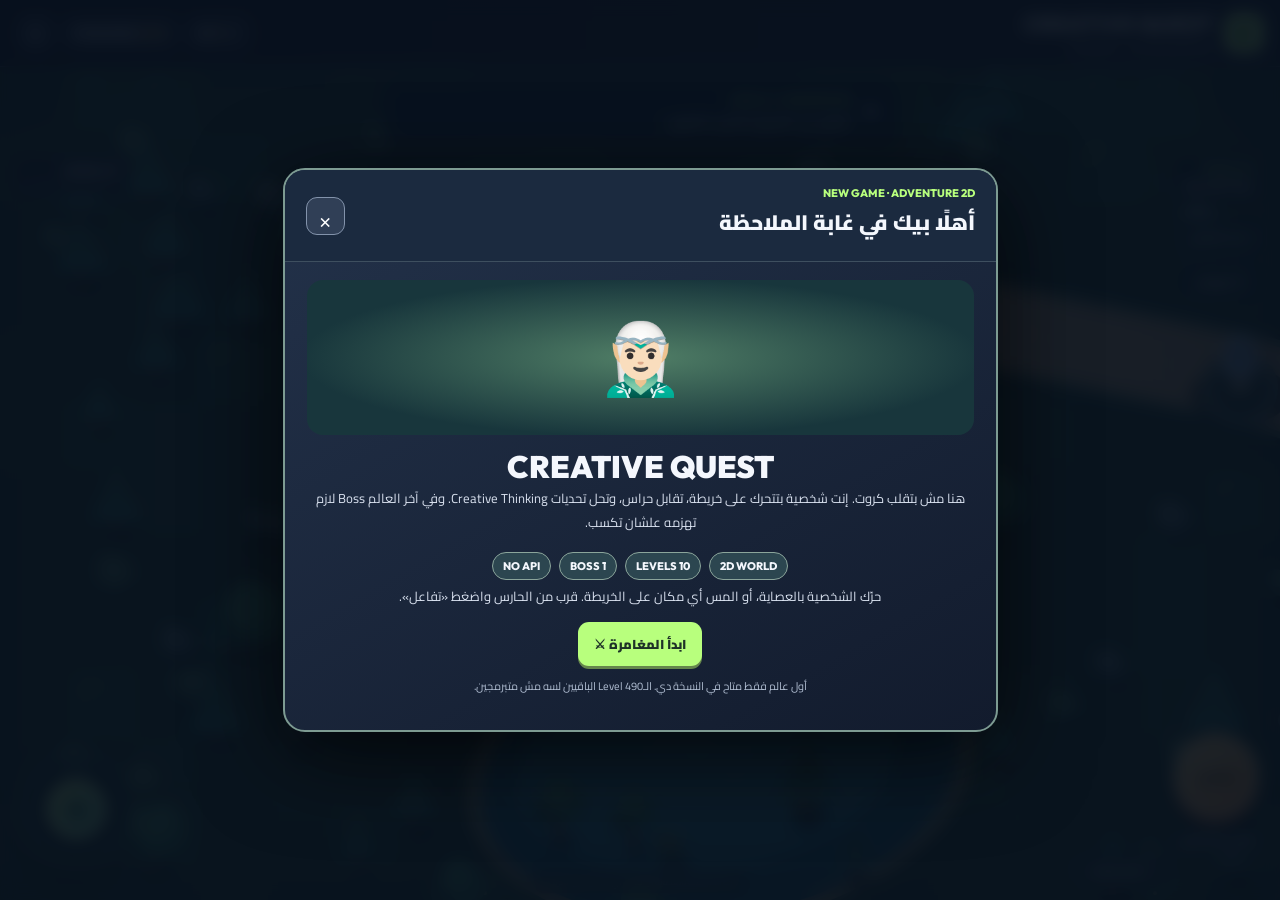
==== creative-quest-2d/index.html @ dc205c53 "Publish Creative Quest 2D playable adventure prototype" ====
<!doctype html><html lang="ar" dir="rtl"><head><meta charset="utf-8"><meta name="viewport" content="width=device-width,initial-scale=1,viewport-fit=cover,user-scalable=no"><meta name="theme-color" content="#121b2b"><meta name="description" content="Creative Quest: مغامرة Creative Thinking 2D فيها شخصية بتتحرك وخريطة وحراس وBoss."><title>Creative Quest — 2D Adventure</title><link rel="manifest" href="./manifest.webmanifest"><link rel="icon" href="./icon.svg" type="image/svg+xml"><style>
@import url('https://fonts.googleapis.com/css2?family=Cairo:wght@500;600;700;800;900&family=Outfit:wght@700;800;900&display=swap');
:root{--lime:#b8ff7d;--violet:#ab91ff;--gold:#ffdb7d;--ink:#f4f7fd;--muted:#adbacf;--panel:#19243a;--border:#52627a}*{box-sizing:border-box}body,html{margin:0;height:100%;overflow:hidden}body{font-family:Cairo,Tahoma,sans-serif;background:#101827;color:var(--ink)}button,textarea{font:inherit}button{cursor:pointer}button:focus-visible,textarea:focus-visible{outline:3px solid var(--lime);outline-offset:3px}.hidden{display:none!important}#app{display:flex;flex-direction:column;height:100dvh;overflow:hidden}.top{height:67px;min-height:67px;display:flex;justify-content:space-between;align-items:center;background:linear-gradient(90deg,#12192c,#1c273c);border-bottom:1px solid #48566d;z-index:4;padding:8px 16px;gap:10px}.logo{display:flex;align-items:center;gap:10px}.mark{display:grid;place-items:center;border:2px solid #e5ffd4;background:#baff85;color:#274839;width:40px;height:40px;border-radius:13px;font:900 24px Outfit,Arial}.brandName{font:900 clamp(14px,2.8vw,22px) Outfit,Arial;white-space:nowrap;text-align:right;direction:ltr}.brandSub{font-size:10px;font-weight:700;color:#adbacc}.topStats{display:flex;gap:7px;align-items:center}.pill{border:1px solid #51627a;border-radius:12px;background:#26324a;padding:8px 11px;font:800 13px Outfit,Arial;white-space:nowrap}.pill b{color:var(--gold)}.menu{font-size:19px;color:#f3f4ff;border:1px solid #51627a;border-radius:12px;background:#26324a;width:39px;height:38px}
#viewport{position:relative;overflow:hidden;flex:1;min-height:0;background:radial-gradient(ellipse at center,#31664f,#1d3e3f);touch-action:none}#world{width:100%;height:100%;display:block;touch-action:none}#viewport:after{content:'';pointer-events:none;position:absolute;inset:0;box-shadow:inset 0 0 140px #07142765}.taskBanner{position:absolute;top:12px;left:50%;transform:translateX(-50%);width:min(515px,calc(100% - 22px));background:#14283af0;border:1px solid #9fbfa477;box-shadow:0 6px 25px #0008;border-radius:16px;z-index:3;padding:9px 16px;display:flex;gap:9px;align-items:center}.bannerIcon{font-size:24px}.bannerCopy{min-width:0}.bannerCopy strong{font-size:11px;color:var(--lime);font-weight:900;display:block;direction:ltr;text-align:right}.bannerCopy span{font-weight:800;display:block;font-size:12px;text-overflow:ellipsis;overflow:hidden;white-space:nowrap}.sideTag{position:absolute;top:88px;right:13px;z-index:2;background:#162b38db;border:1px solid #8cb5a17a;padding:7px 12px;border-radius:12px;font-size:11px;font-weight:900}.sideTag small{display:block;direction:ltr;text-align:right;font:900 10px Outfit,Arial;color:var(--lime)}.levelTag{position:absolute;top:88px;left:13px;z-index:2;background:#1b293ddb;border:1px solid #8492a577;padding:7px 12px;border-radius:12px;font:900 12px Outfit,Arial}.bar{margin-top:5px;height:5px;background:#404e56;width:91px;border-radius:10px;overflow:hidden}.bar>i{display:block;background:var(--lime);height:100%;width:0;transition:width .25s}.mapTools{position:absolute;top:151px;right:13px;z-index:3;display:flex;flex-direction:column;gap:7px}.mapTools button{border:1px solid #83b6aa8c;background:#15313dd9;color:#effaf7;border-radius:12px;padding:8px 11px;font-weight:900;font-size:11px}.joypad{position:absolute;bottom:33px;left:18px;width:116px;height:116px;border-radius:50%;background:#18393f9c;border:2px solid #a7f7c08e;box-shadow:0 10px 24px #0007;display:grid;place-items:center;z-index:5;touch-action:none;user-select:none}.joypad:before{content:'✛';font-size:72px;color:#c4ffbd35;position:absolute}.stick{position:relative;width:61px;height:61px;background:linear-gradient(130deg,#c9ff95,#70d1ad);border:3px solid #efffc0;border-radius:50%;display:grid;place-items:center;color:#1b5b4d;font-size:29px;box-shadow:0 5px 10px #0017}.actionBlock{position:absolute;bottom:48px;right:18px;z-index:5;display:flex;flex-direction:column;align-items:center;gap:8px}.action{width:86px;height:86px;border:4px solid #ffe8bb;border-radius:50%;background:linear-gradient(140deg,#ffe69b,#e8a05c);box-shadow:0 7px 0 #894a34,0 12px 23px #0007;color:#513321;font-weight:900;font-size:13px}.action.ready{animation:pulse 1.2s ease-in-out infinite}.actionBlock small{background:#16313cbb;padding:3px 8px;border-radius:10px;font-size:10px;font-weight:800}.auto{position:absolute;bottom:14px;right:110px;z-index:4;border-radius:20px;padding:6px 11px;font-size:10px;font-weight:900;background:#19303cea;color:#e0f8eb;border:1px solid #6fa9a4}.hintBottom{position:absolute;bottom:7px;left:50%;transform:translateX(-50%);z-index:3;background:#10242d88;border-radius:20px;padding:3px 10px;font-size:9px;color:#e7eedd;white-space:nowrap;pointer-events:none}.toast{position:absolute;bottom:170px;left:50%;transform:translate(-50%,20px);opacity:0;transition:opacity .2s,transform .2s;background:#ebffd4;border-radius:12px;padding:9px 16px;z-index:11;color:#233f30;font-size:12px;font-weight:900;max-width:85vw;text-align:center;pointer-events:none;box-shadow:0 8px 28px #0008}.toast.on{opacity:1;transform:translate(-50%,0)}
#overlay{position:fixed;inset:0;z-index:30;display:flex;justify-content:center;align-items:center;background:#07101ce8;backdrop-filter:blur(8px);padding:12px}.dialog{border:2px solid #7d9b92;border-radius:22px;background:linear-gradient(150deg,#23324a,#121b2d);width:min(715px,100%);max-height:92dvh;overflow-y:auto;box-shadow:0 22px 90px #000b}.dialogHead{display:flex;align-items:center;justify-content:space-between;padding:16px 21px;background:#1b2a3f;border-bottom:1px solid #6c7d8a70}.dialogHead small{font:800 11px Outfit,Arial;color:var(--lime);direction:ltr;display:block;text-align:right}.dialogHead h2{font-size:21px;font-weight:900;margin:3px 0}.xBtn{width:39px;height:38px;border-radius:11px;background:#303f56;color:#fff;border:1px solid #8393ab;font-size:22px}.body{padding:18px 22px 22px}.story{line-height:1.85;color:#d8e0ee;font-size:13px;margin:0 0 14px}.label{color:#a4f4be;font-size:12px;font-weight:900}.quotes{display:grid;gap:8px;margin:10px 0 15px}.quote{background:#2b3a52;border:1px solid #637992;border-radius:13px;padding:10px 14px;font-size:13px;line-height:1.9}.mission{background:#3d3430a9;border-right:4px solid var(--gold);border-radius:12px;padding:10px 13px;font-weight:900;font-size:13px;line-height:1.8;margin:13px 0}.answer{width:100%;min-height:99px;border-radius:12px;background:#111b2b;border:1px solid #8291a5;color:white;outline:0;resize:vertical;padding:12px;font-size:14px;line-height:2}.answer:focus{border-color:var(--lime)}.actions{display:flex;flex-wrap:wrap;gap:9px;margin-top:13px}.btn{padding:10px 16px;border-radius:11px;border:0;background:var(--lime);font-size:13px;font-weight:900;color:#1e3228;box-shadow:0 3px 0 #65864c}.btn.alt{background:#304158;color:#f2f5ff;border:1px solid #8c9db4;box-shadow:none}.btn.red{background:#ff9b7b;box-shadow:0 3px 0 #925441}.feedback{background:#224139;border:1px solid #90e2ad;border-radius:13px;padding:12px;font-size:13px;line-height:1.9;margin-top:12px}.feedback.bad{background:#48332f;border-color:#efbd99}.feedback strong{display:block}.fine{font-size:11px;line-height:1.8;color:#b1bed2}.review{background:#2d394b;border:1px solid #8797a8;padding:12px;border-radius:12px;margin-top:10px}.review label{display:block;font-size:12px;margin:8px 0}.review input{accent-color:var(--lime)}.choices{display:grid;gap:9px}.choice{background:#2b3d54;border:1px solid #778c9b;color:#eff7ff;border-radius:12px;padding:12px 14px;text-align:right;line-height:1.9;font-size:13px}.choice:hover{border-color:var(--lime)}.bossHP{display:flex;gap:7px;direction:ltr;margin:7px 0 14px}.bossHP b{font-size:25px;color:#ff8d95}.bossHP b.gone{filter:grayscale(1);opacity:.38}.heroArt{height:155px;background:radial-gradient(ellipse at center,#507e66,#18363c 72%);border-radius:16px;display:flex;justify-content:center;align-items:center;font-size:70px;margin-bottom:12px}.center{text-align:center}.center h2{font:900 31px Outfit,Arial;margin:0;direction:ltr}.chip{display:inline-flex;border:1px solid #8ba59b;background:#2c4650;border-radius:30px;padding:6px 10px;font:800 11px Outfit,Arial;margin:4px}.worldTile{background:#2a394d;border:1px solid #71869c;border-radius:12px;padding:12px;margin:8px 0;font-size:12px}.worldTile b{color:var(--lime)}
@keyframes pulse{50%{filter:drop-shadow(0 0 17px #fbe6a5)}}@media(max-width:640px){.top{height:63px;min-height:63px;padding:6px 10px}.pill{padding:7px 9px;font-size:11px}.brandName{font-size:15px}.brandSub{font-size:9px}.topStats .completedStat{display:none}.taskBanner{padding:7px 11px}.bannerCopy strong{font-size:10px}.bannerCopy span{font-size:11px}.sideTag,.levelTag{top:83px}.mapTools{top:146px}.body{padding:14px}.dialogHead{padding:13px 16px}.dialogHead h2{font-size:18px}.dialog{border-radius:18px}.quote{font-size:12px}.mission{font-size:12px}.joypad{bottom:32px;left:15px}.actionBlock{right:16px;bottom:43px}.hintBottom{display:none}.auto{right:111px;font-size:9px}}
</style></head><body><div id="app"><header class="top"><div class="logo"><span class="mark">C</span><div><div class="brandName">CREATIVE QUEST</div><div class="brandSub">رحلة التفكير الإبداعي · مغامرة 2D</div></div></div><div class="topStats"><span class="pill">✦ XP <b id="xp">0</b></span><span class="pill completedStat">FINISHED <b id="complete">0/10</b></span><button class="menu" id="menu" aria-label="القائمة">☰</button></div></header><main id="viewport"><canvas id="world" aria-label="خريطة ثنائية الأبعاد؛ حرّك الشخصية حتى الحارس المضيء"></canvas><div class="taskBanner"><div class="bannerIcon">✦</div><div class="bannerCopy"><strong id="questTitle">LEVEL 01 / OBSERVATION</strong><span id="questDesc">امشي في الطريق للحارس المضيء</span></div></div><div class="sideTag"><small>WORLD 01</small>غابة الملاحظة</div><div class="levelTag"><span id="levelNumber">LEVEL 01</span><div class="bar"><i id="bar"></i></div></div><div class="mapTools"><button id="locate">⌖ حدّد الحارس</button><button id="worlds">☷ العوالم</button></div><div class="joypad" id="joy"><div class="stick" id="stick">✥</div></div><div class="actionBlock"><button id="action" class="action">تفاعل</button><small id="actionStatus">اقترب من الحارس</small></div><button class="auto" id="walk">↗ امشي للهدف</button><div class="hintBottom">حرّك الشخصية بالعصاية أو المس أي مكان على الخريطة</div><div id="toast" class="toast"></div></main></div><div id="overlay" class="hidden"><article id="dialog" class="dialog" role="dialog" aria-modal="true"></article></div><script>
'use strict';
const LEVELS=[
{title:'الكتب اللي ما خلصتش',place:'المكتبة العامة',notes:['«استعرت كتابين الأسبوع ده ورجعتهم قبل ما أخلصهم.»','«بقرا أول فصل من كذا كتاب وبسيبهم من غير ما أكمل.»','«كل شهر باستعير روايات جديدة، وبيرجعوا للمكتبة وأنا لسه مخلصتش قرايتهم.»'],task:'اكتب Observation مشتركة من غير ما تقول ليه ده بيحصل.',hint:'إيه السلوك المتكرر قبل ما الكتاب يرجع للمكتبة؟',sample:'بعض زوار المكتبة بيستعيروا أو يبدأوا كتب، لكن بيرجعوها أو يسيبوها قبل ما يكملوا قراءتها.',terms:[['كتاب','كتب','رواي','مكتب','قرا'],['استعار','استعير','بيقر','بدا','اقرا','قرات'],['مكمل','مخلص','يسيب','سيب','يرجع','رجع']]},
{title:'النبات اللي جاب أسئلة',place:'مشْتل الحي',notes:['«اشتريت زرعة وبعد أسبوع رجعت أسأل على طريقة ريّها.»','«كل ما أجيب نبتة جديدة أرجع للمشتل أسأل أحطها فين في البيت.»','«اشتريت صبارة، وبعد يومين بدأت أدور على تعليمات العناية بيها.»'],task:'إيه السلوك المتكرر بعد شراء النباتات؟',hint:'إيه اللي بيعملوه الناس لما يرجعوا البيت بالنبات؟',sample:'بعض المشترين بيرجعوا يسألوا أو يدوروا على معلومات العناية بالنباتات بعد الشراء.',terms:[['نبات','نبت','زرع','صبار','مشتل'],['يسال','بسال','سأل','رجع','يرجع','يدور','بحث'],['عناي','رعاي','ري','تسقي','تعليمات','مكان','طريقه']]},
{title:'تذاكر بتغيّر ميعادها',place:'سينما المدينة',notes:['«حجزت عرض الساعة 11 بالليل وغيّرته لحفلة العصر.»','«كنت حاجز فيلم متأخر، وبدّلت تذكرتي لعرض الصبح.»','«آخر مرة نقلت الحجز من آخر حفلة لأول حفلة.»'],task:'صف الاتجاه المشترك في تغيير مواعيد العرض.',hint:'الحجوزات اتغيرت لمواعيد أبكر ولا متأخرة؟',sample:'بعض رواد السينما بيغيّروا حجوزاتهم من عروض متأخرة لمواعيد أبكر.',terms:[['فيلم','سينما','عرض','تذكر','حجز','حفل'],['غير','يغير','بدل','نقل','ينقل','تحويل'],['بدري','ابكر','مبكر','الصبح','عصر','اول']]},
{title:'غرفة القياس',place:'متجر ملابس',notes:['«قبل ما أشتري جاكيت، بجرب نفس القطعة بمقاسين.»','«قست نفس البنطلون في 3 مقاسات قبل ما أقرر.»','«بدّلت بين مقاسات مختلفة لنفس القطعة في غرفة القياس.»'],task:'إيه نمط التجربة اللي متكرر في التعليقات؟',hint:'القطعة واحدة؛ إيه اللي بيتغير أثناء التجربة؟',sample:'بعض المتسوقين بيجربوا نفس قطعة الملابس بأكتر من مقاس قبل اختيارها.',terms:[['مقاس','هدوم','لبس','ملابس','جاكيت','بنطلون'],['جرب','بيجرب','يقيس','قاس','بدل'],['اكتر','مختلف','كذا','نفس','اتنين','3','ثلاث']]},
{title:'أغاني بنتنقل بينها',place:'تطبيق موسيقى',notes:['«بشغّل أغاني جديدة وبنط بعد ثواني لأغنية تانية.»','«نادر لما أكمل تراك للآخر؛ بعمل Skip بسرعة.»','«بسمع بداية كذا أغنية وبتنقل من غير ما أكمل واحدة.»'],task:'صف سلوك الاستماع المشترك، بدون تفسير ذوق الناس.',hint:'الشخص بيعمل إيه بعد بداية الأغنية؟',sample:'بعض المستمعين بيتنقلوا بين أغاني مختلفة قبل ما يكملوا سماع أي أغنية.',terms:[['اغن','موسيقي','تراك','سماع'],['تنقل','ينط','نط','skip','يغير','يبدل','سكب'],['مكمل','يكمل','للاخر','اول','بداي','ثوان']]},
{title:'قهوة الطريق',place:'كشك قهوة عند المحطة',notes:['«في أيام الشغل باخد القهوة Takeaway وأنا ماشي للمحطة.»','«يوم الجمعة بقعد أشرب القهوة جنب الكشك بدل ما أمشي.»','«طول الأسبوع بطلبها سفري، وفي الإجازة بقعد في المكان.»'],task:'صف الفرق الظاهر بين أيام الشغل والإجازة.',hint:'في الشغل بياخدوا القهوة فين؟ وفي الإجازة بيعملوا إيه؟',sample:'بعض الزباين بياخدوا القهوة سفري في أيام الشغل، لكن بيقعدوا يشربوها في الإجازة.',terms:[['قهو','كشك','كافيه','زبون','زباين'],['شغل','اسبوع','دوام','عمل'],['اجاز','جمعه','سفري','قاعد','بيقعد','weekend']]},
{title:'ألعاب على الرف',place:'محل ألعاب طاولة',notes:['«بقرأ تعليمات لعبة على علبتها وبعدها برجعها للرف.»','«بصور قواعد الألعاب في المحل وبمشي من غير ما أشتري.»','«بقلب علب ألعاب جديدة وبشوف طريقة لعبها وبسيبها.»'],task:'صف النمط المشترك بين تصفح الألعاب وشراءها.',hint:'إيه اللي بيحصل بعد مشاهدة قواعد اللعبة؟',sample:'بعض زوار المحل بيطّلعوا على طريقة اللعب، وبعدها بيسيبوا العلب أو يمشوا من غير شراء.',terms:[['لعب','العاب','علب','محل'],['قواعد','تعليم','طريقه','بشوف','بقرأ','صور'],['مشتري','شراء','سيب','رف','يمشي','رجع']]},
{title:'جولة في جاليري',place:'معرض فنون',notes:['«وقفت أصور تفاصيل لوحتين وبعدها كملت الجولة.»','«قربت من اللوحات وصورتها بالموبايل وخرجت من غير ما أشتري.»','«زوار كتير بيصوروا الأعمال وينتقلوا للقاعة اللي بعدها.»'],task:'إيه اللي بيعمله بعض الزوار أثناء الجولة؟',hint:'شوف فعل التصوير وبعده فعل الحركة.',sample:'بعض زوار المعرض بيقربوا من الأعمال ويصوروها وبعدها بيكملوا الجولة.',terms:[['لوح','معرض','جاليري','فن','زوار','اعمال'],['صور','تصوير','بيصور','يقرب','قرب'],['كمل','خرج','يمشي','بعدها','جول','ينتقل']]},
{title:'مساحة العمل المشترك',place:'Coworking Space',notes:['«اشتركت باقة شهر بس بروح المكتب السبت فقط.»','«عندي اشتراك أسبوعي واستخدمته يومين بس.»','«جدّدت عضوية شهرية ورحت المكان 4 مرات الشهر اللي فات.»'],task:'صف العلاقة بين مدة الاشتراك وعدد أيام الاستخدام.',hint:'كام يوم تقريبًا بيستخدموا المكان مقارنة بفترة الاشتراك؟',sample:'بعض أصحاب الاشتراكات بيستخدموا مساحة العمل أيام قليلة مقارنة بمدة اشتراكاتهم.',terms:[['اشتراك','عضوي','باقه','مساح','مكتب','مكان'],['استخدم','استخدام','بروح','روح','رحت','زيار'],['قليل','محدود','يوم','مرات','اسبوع','شهر']]}
];
const BOSS_NOTES=['«في معرض الحرف اليدوية زوار بيصوروا المنتجات وبيسألوا عن المقاسات قبل ما يكملوا جولتهم.»','«في ناس بتسجل أرقام القطع، وبعدين بتزور أجنحة تانية.»','«بعض الزوار بيرجعوا لنفس الجناح في نهاية اليوم علشان يشوفوا المنتجات تاني.»'];

'use strict';
// Rendered 2D game: no AI API, no paid runtime dependencies.
const $=id=>document.getElementById(id),canvas=$('world'),ctx=canvas.getContext('2d');
const WW=2350,WH=1550,SPAWN={x:250,y:1290},MARKS=[{x:340,y:1275},{x:635,y:1275},{x:900,y:1175},{x:1200,y:1130},{x:1490,y:1020},{x:1730,y:820},{x:1890,y:625},{x:1580,y:415},{x:1240,y:310},{x:850,y:230}];
const STORAGE='creative-quest-2d-v02';const newSave=()=>({done:[],unlocked:1,xp:0,attempts:{},answers:{},bossPhase:0,started:false});
let save;try{save={...newSave(),...JSON.parse(localStorage.getItem(STORAGE)||'{}')};if(!Array.isArray(save.done))throw Error('bad')}catch(e){save=newSave()}
function persist(){try{localStorage.setItem(STORAGE,JSON.stringify(save))}catch(e){say('التقدم مش بيتحفظ في المتصفح ده')}}
const player={x:SPAWN.x,y:SPAWN.y,moving:false,step:0};const camera={x:0,y:0};const joy={x:0,y:0,id:null};let w=400,h=700,ratio=1,last=performance.now(),clock=0,mode='map',destination=null,keys={},near=false,particles=[],toastTimer;
function rnd(n){const t=Math.sin(n*118.739+38.51)*43758.5453;return t-Math.floor(t)}
const forest=Array.from({length:440},(_,i)=>({x:40+rnd(i+13)*2250,y:40+rnd(i*3+4)*1460,k:Math.floor(rnd(i*7+1)*4),s:18+rnd(i*17+8)*21}));
const route=[SPAWN,...MARKS];const length=(x,y)=>Math.hypot(x,y),distance=(a,b)=>Math.hypot(a.x-b.x,a.y-b.y),clamp=(v,a,b)=>Math.max(a,Math.min(b,v));
function lineDistance(p){let d=1e9;for(let i=0;i<route.length-1;i++){const a=route[i],b=route[i+1],rx=b.x-a.x,ry=b.y-a.y,t=clamp(((p.x-a.x)*rx+(p.y-a.y)*ry)/(rx*rx+ry*ry),0,1);d=Math.min(d,length(p.x-a.x-t*rx,p.y-a.y-t*ry))}return d}
const trees=forest.filter(p=>lineDistance(p)>113);
function setupCanvas(){let r=$('viewport').getBoundingClientRect();w=Math.max(250,r.width);h=Math.max(350,r.height);ratio=Math.min(window.devicePixelRatio||1,2);canvas.width=Math.ceil(w*ratio);canvas.height=Math.ceil(h*ratio);ctx.setTransform(ratio,0,0,ratio,0,0)}window.addEventListener('resize',setupCanvas);setupCanvas();
function ellipse(x,y,rx,ry,color){ctx.fillStyle=color;ctx.beginPath();ctx.ellipse(x,y,rx,ry,0,0,6.283);ctx.fill()}
function dot(x,y,r,color){ctx.fillStyle=color;ctx.beginPath();ctx.arc(x,y,r,0,6.283);ctx.fill()}
function box(x,y,wd,ht,r,color,stroke){ctx.beginPath();ctx.roundRect(x,y,wd,ht,r);ctx.fillStyle=color;ctx.fill();if(stroke){ctx.strokeStyle=stroke;ctx.lineWidth=2;ctx.stroke()}}
function road(pts,width,color){ctx.strokeStyle=color;ctx.lineWidth=width;ctx.lineCap='round';ctx.lineJoin='round';ctx.beginPath();ctx.moveTo(pts[0].x,pts[0].y);for(let i=1;i<pts.length;i++)ctx.lineTo(pts[i].x,pts[i].y);ctx.stroke()}
function tree(p){const {x,y,s,k}=p;ellipse(x+4,y+17,s*.56,8,'#0b1a2188');if(k===0){box(x-4,y-8,8,25,3,'#665445');dot(x-10,y-16,s*.68,'#28614f');dot(x+9,y-23,s*.72,'#347f63');dot(x,y-33,s*.64,'#4b9b74');dot(x-11,y-25,4,'#75bf8a')}else if(k===1){box(x-4,y-4,8,21,2,'#594c42');ctx.fillStyle='#2f827d';ctx.beginPath();ctx.moveTo(x,y-s*1.3);ctx.lineTo(x-s*.85,y+3);ctx.lineTo(x+s*.85,y+3);ctx.closePath();ctx.fill();ctx.fillStyle='#347160';ctx.beginPath();ctx.moveTo(x,y-s*1.65);ctx.lineTo(x-s*.7,y-8);ctx.lineTo(x+s*.7,y-8);ctx.closePath();ctx.fill()}else if(k===2){dot(x,y,s*.50,'#3c6856');dot(x-5,y-7,s*.38,'#53846a');dot(x+8,y-5,3,'#7cb686')}else{dot(x,y,s*.48,'#3e6065');dot(x-7,y-7,s*.35,'#638186');dot(x+7,y-5,3,'#829ca2')}}
function gate(p,text,color){ctx.save();ctx.translate(p.x,p.y);ellipse(0,42,69,16,'#0715269c');box(-37,-54,74,111,[35,35,9,9],'#4f5269','#919bac');box(-26,-44,52,96,[25,25,5,5],'#192a39','#8084af');let gr=ctx.createRadialGradient(0,0,3,0,0,55);gr.addColorStop(0,color+'b6');gr.addColorStop(1,'#17263e');box(-21,-38,42,84,[22,22,3,3],gr);ctx.fillStyle='#efecfa';ctx.textAlign='center';ctx.font='800 14px Cairo';ctx.fillText('مغلق',0,75);ctx.restore()}
const farGates=[{x:2135,y:1210,t:'Tension',c:'#b59eff'},{x:2180,y:295,t:'Insight',c:'#6cd7ff'},{x:365,y:335,t:'Territories',c:'#ffca72'}];
function terrain(){ctx.fillStyle='#25483d';ctx.fillRect(0,0,WW,WH);for(let x=0;x<WW;x+=67)for(let y=0;y<WH;y+=67){let n=rnd(x*.31+y*.21);if(n>.55){ctx.fillStyle=n>.82?'#2a5745':'#2b4e41';ctx.fillRect(x,y,67,67)}if(n>.89){dot(x+25,y+14,3,'#75aa7c');dot(x+16,y+22,2,'#d7de94')}}
 // decorative pond and river grass
 ctx.save();ctx.translate(720,705);ctx.rotate(-.15);ellipse(0,0,254,153,'#a09e79');ellipse(0,0,242,143,'#206b82');ellipse(-12,-11,191,110,'#328aa0');for(let i=0;i<17;i++){ctx.strokeStyle='#b0e1d37f';ctx.lineWidth=2;let x=-153+rnd(i+75)*306,y=-73+rnd(i*2+81)*130;ctx.beginPath();ctx.moveTo(x,y);ctx.lineTo(x+25,y);ctx.stroke()}ctx.restore();
 road(route,105,'#133138');road(route,94,'#5f8871');road(route,80,'#b29b81');road(route,67,'#c3ae91');ctx.setLineDash([7,24]);road(route,2,'#e9dec1aa');ctx.setLineDash([]);
 for(const p of trees){if(p.x<camera.x-100||p.x>camera.x+w+100||p.y<camera.y-100||p.y>camera.y+h+100)continue;tree(p)}for(const g of farGates)gate(g,g.t,g.c)}
function ghost(x,y,n,active){ctx.save();ctx.translate(x,y+Math.sin(clock*3+n)*3);ellipse(0,15,18,7,'#091728a0');let cols=['#b795f6','#a2d7bf','#eea9a7','#a5a8ee','#eacb9e','#a4dbc0','#f5b68c','#bdaddb','#a4c9f8'];box(-16,-23,32,41,[15,15,9,9],cols[n]||'#c5b5f4','#f5f0f0');dot(-6,-8,3,'#26354a');dot(6,-8,3,'#26354a');box(-4,0,8,3,2,'#423b58');if(active){dot(-21,-19,4,'#fcffb0');dot(20,-17,3,'#fffbaf')}ctx.restore()}
function boss(x,y){ctx.save();ctx.translate(x,y+Math.sin(clock*2)*5);ctx.fillStyle='#50345f';ctx.beginPath();ctx.moveTo(-30,-19);ctx.lineTo(-42,-60);ctx.lineTo(-18,-44);ctx.lineTo(0,-48);ctx.lineTo(18,-44);ctx.lineTo(42,-60);ctx.lineTo(30,-19);ctx.closePath();ctx.fill();box(-37,-40,74,78,[27,27,16,16],'#b16fc1','#ecc1f1');dot(-16,-9,9,'#fff0bd');dot(16,-9,9,'#fff0bd');dot(-16,-9,4,'#3b2050');dot(16,-9,4,'#3b2050');box(-12,14,24,6,3,'#54294e');ctx.restore()}
function marker(p,i){let n=i+1,active=n===save.unlocked,done=save.done.includes(n),big=n===10;ctx.save();ctx.translate(p.x,p.y);ellipse(0,18,big?69:49,big?36:30,'#0b1c20a8');dot(0,11,big?55:38,done?'#60cf94':active?'#d5c17c':'#617f7d');dot(0,11,big?42:27,big?'#40344d':'#2c4a4a');if(active){ctx.strokeStyle=`rgba(199,255,147,${.56+.28*Math.sin(clock*2)})`;ctx.lineWidth=4;ctx.beginPath();ctx.arc(0,11,(big?64:47)*(1+.05*Math.sin(clock*2)),0,6.283);ctx.stroke();for(let q=0;q<5;q++){let a=clock*.8+q*1.3;dot(Math.cos(a)*(big?63:46),11+Math.sin(a)*(big?63:46),3,'#efffb0')}}
 if(done){box(-16,-40,32,31,8,'#a6fbc1','#e4fff1');ctx.fillStyle='#24583f';ctx.font='bold 23px Arial';ctx.textAlign='center';ctx.fillText('✓',0,-16)}else if(big)boss(0,-22);else ghost(0,-18,i,active);
 ctx.font='900 17px Outfit,Arial';ctx.textAlign='center';ctx.textBaseline='middle';ctx.fillStyle='#fbf5dc';ctx.fillText(big?'BOSS':String(n).padStart(2,'0'),0,11);
 if(active){box(-67,57,134,28,14,'#15333beb','#b3f7b8');ctx.fillStyle='#f7fff0';ctx.font='800 11px Cairo';ctx.fillText(big?'وحش الافتراضات':LEVELS[i].place,0,72)}ctx.restore()}
function hero(){const x=player.x,y=player.y,s=player.moving?Math.sin(player.step*11)*3:0;ctx.save();ctx.translate(x,y);ellipse(0,24,21,9,'#081b208e');box(-14,6+s,12,20,4,'#34405c');box(2,6-s,12,20,4,'#34405c');box(-19,-30,38,48,12,'#abe68f','#e0ffe0');box(-16,-20,32,28,9,'#d9a184');box(-18,-33,36,13,6,'#384960','#d3ffbe');box(-8,-12,5,4,1,'#1c3242');box(6,-12,5,4,1,'#1c3242');box(-5,-1,10,3,2,'#955c65');box(-21,-6,9,21,3,'#cde5ac');box(12,-6,9,21,3,'#cde5ac');ctx.restore()}
function indicators(){let p=MARKS[save.unlocked-1],d=distance(player,p);if(d>130){let a=Math.atan2(p.y-player.y,p.x-player.x),x=player.x+Math.cos(a)*80,y=player.y+Math.sin(a)*80;ctx.save();ctx.translate(x,y);ctx.rotate(a+Math.PI/2);ctx.beginPath();ctx.moveTo(0,-13);ctx.lineTo(-10,5);ctx.lineTo(10,5);ctx.closePath();ctx.fillStyle='#fff1ab';ctx.fill();ctx.restore()}}
function confetti(){particles=particles.filter(p=>p.life>0);for(let p of particles){p.x+=p.vx;p.y+=p.vy;p.life-=.02;ctx.globalAlpha=clamp(p.life,0,1);dot(p.x,p.y,p.r,p.c)}ctx.globalAlpha=1}
function celebrate(x,y){for(let i=0;i<42;i++){let a=i/42*6.283;particles.push({x,y,vx:Math.cos(a)*(2+rnd(i)*4),vy:Math.sin(a)*(2+rnd(i+21)*4)-1,life:1,r:2+rnd(i+7)*4,c:i%2?'#baff94':'#ffe2a3'})}}
function draw(){ctx.clearRect(0,0,w,h);ctx.save();ctx.translate(-camera.x,-camera.y);terrain();MARKS.forEach(marker);indicators();confetti();hero();ctx.restore()}
function tick(now){let dt=Math.min((now-last)/1000,.04);last=now;clock+=dt;if(mode==='map'){let dx=(keys.arrowright||keys.d?1:0)-(keys.arrowleft||keys.a?1:0)+joy.x,dy=(keys.arrowdown||keys.s?1:0)-(keys.arrowup||keys.w?1:0)+joy.y;if(Math.abs(dx)+Math.abs(dy)>.1)destination=null;if(destination){let dist=distance(player,destination);if(dist<10)destination=null;else{dx=(destination.x-player.x)/dist;dy=(destination.y-player.y)/dist}}let l=length(dx,dy);player.moving=l>.08;if(player.moving){dx/=l;dy/=l;player.x=clamp(player.x+dx*255*dt,30,WW-30);player.y=clamp(player.y+dy*255*dt,30,WH-30);player.step+=dt*7.2}
 camera.x+=((clamp(player.x-w/2,0,Math.max(0,WW-w)))-camera.x)*Math.min(dt*7,1);camera.y+=((clamp(player.y-h/2,0,Math.max(0,WH-h)))-camera.y)*Math.min(dt*7,1);
 near=distance(player,MARKS[save.unlocked-1])<100;$('action').classList.toggle('ready',near);$('actionStatus').textContent=near?'ابدأ المواجهة':'اقترب من الحارس';$('questTitle').textContent='LEVEL '+String(save.unlocked).padStart(2,'0')+' / OBSERVATION';$('questDesc').textContent=near?'اضغط تفاعل علشان تواجه الحارس':'اتبع الطريق للحارس المضيء — '+(save.unlocked===10?'الوحش':LEVELS[save.unlocked-1].place)}draw();requestAnimationFrame(tick)}
function say(t){let e=$('toast');e.textContent=t;e.classList.add('on');clearTimeout(toastTimer);toastTimer=setTimeout(()=>e.classList.remove('on'),2700)}
window.addEventListener('keydown',e=>{let k=e.key.toLowerCase();keys[k]=true;if(k.startsWith('arrow')||e.key===' ')e.preventDefault();if(e.key===' '&&mode==='map')interact();if(e.key==='Escape'&&mode!=='map')closeDialog()});window.addEventListener('keyup',e=>keys[e.key.toLowerCase()]=false);
function moveStick(e){let b=$('joy').getBoundingClientRect(),x=e.clientX-b.left-b.width/2,y=e.clientY-b.top-b.height/2,d=Math.max(1,length(x,y)),max=36;joy.x=clamp(x/max,-1,1);joy.y=clamp(y/max,-1,1);$('stick').style.transform=`translate(${x/d*Math.min(max,d)}px,${y/d*Math.min(max,d)}px)`}
$('joy').addEventListener('pointerdown',e=>{e.preventDefault();$('joy').setPointerCapture(e.pointerId);joy.id=e.pointerId;moveStick(e)});$('joy').addEventListener('pointermove',e=>{if(joy.id===e.pointerId)moveStick(e)});const release=()=>{joy.id=null;joy.x=joy.y=0;$('stick').style.transform='translate(0,0)'};$('joy').addEventListener('pointerup',release);$('joy').addEventListener('pointercancel',release);
canvas.addEventListener('pointerdown',e=>{if(mode!=='map')return;let b=canvas.getBoundingClientRect(),x=e.clientX-b.left+camera.x,y=e.clientY-b.top+camera.y;let p=MARKS[save.unlocked-1];if(length(p.x-x,p.y-y)<56&&distance(player,p)<110)return interact();destination={x:clamp(x,20,WW-20),y:clamp(y,20,WH-20)}});
$('action').onclick=interact;$('walk').onclick=()=>{destination={...MARKS[save.unlocked-1]};say('الشخصية ماشية للحارس — تقدر تتحكم فيها وقت ما تحب')};$('locate').onclick=()=>{let p=MARKS[save.unlocked-1];camera.x=clamp(p.x-w/2,0,WW-w);camera.y=clamp(p.y-h/2,0,WH-h);say('الحارس المضيء هو هدفك الحالي')};$('worlds').onclick=worldMap;$('menu').onclick=menu;
function interact(){if(mode!=='map')return;let n=save.unlocked-1;if(distance(player,MARKS[n])>108){say('قرّب الشخصية من الحارس الأول');return}if(n===9)openBoss();else challenge(n)}
function modal(title,eyebrow,body){mode='dialog';destination=null;$('dialog').innerHTML=`<div class="dialogHead"><div><small>${eyebrow}</small><h2>${title}</h2></div><button class="xBtn" id="close">×</button></div><div class="body">${body}</div>`;$('overlay').classList.remove('hidden');$('close').onclick=closeDialog}
function closeDialog(){mode='map';$('overlay').classList.add('hidden');$('dialog').innerHTML='';keys={}}
function esc(s){return s.replace(/&/g,'&amp;').replace(/</g,'&lt;').replace(/>/g,'&gt;')}
function challenge(i){let l=LEVELS[i];modal(l.title,'WORLD 01 · GUARDIAN '+(i+1),`<p class="story">اتعلم تشوف السلوك قبل ما تفسره. كل الشهادات دي أمثلة تدريبية افتراضية وجديدة.</p><span class="label">📜 شهادات من ${l.place}</span><div class="quotes">${l.notes.map(t=>`<div class="quote">${t}</div>`).join('')}</div><div class="mission">⚔️ مهمتك: ${l.task}</div><textarea id="answer" class="answer" maxlength="600" placeholder="أنا لاحظت إن الناس..."></textarea><div class="actions"><button class="btn" id="submit">⚔ هاجم بالإجابة</button><button class="btn alt" id="hint">✦ تلميح</button><button class="btn alt" id="leave">ارجع للخريطة</button></div><div id="feedback"></div><p class="fine">التقييم تلقائي بقواعد لغوية، مش AI. بعد محاولتين فيه مراجعة ذاتية للعبارات المختلفة.</p>`);$('answer').value=save.answers[i+1]||'';$('answer').oninput=()=>{save.answers[i+1]=$('answer').value;persist()};$('hint').onclick=()=>say(l.hint);$('leave').onclick=closeDialog;$('submit').onclick=()=>check(i)}
function norm(s){return(s||'').toLowerCase().normalize('NFKC').replace(/[\u064b-\u065f\u0670\u0640]/g,'').replace(/[إأآ]/g,'ا').replace(/ى/g,'ي').replace(/ة/g,'ه').replace(/ؤ/g,'و').replace(/ئ/g,'ي').replace(/[^\p{L}\p{N}\s]/gu,' ').replace(/\s+/g,' ').trim()}
function any(s,words){return words.some(x=>s.includes(norm(x)))}
function check(i){let l=LEVELS[i],raw=$('answer').value.trim(),text=norm(raw);if(raw.length<12){say('اكتب جملة تصف سلوك واضح');return}let matches=l.terms.map(arr=>any(text,arr)),interpret=/(عشان|لانه|لانهم|بيخاف|خايف|كسلان|نفسه|بيحب|السبب|بسبب|محرج|مكسوف|مش عايز)/.test(text),words=text.split(' ').length;save.attempts[i+1]=(save.attempts[i+1]||0)+1;save.answers[i+1]=raw;persist();if(words>=5&&matches.every(Boolean)&&!interpret){pass(i+1,false);$('feedback').innerHTML='<div class="feedback"><strong>✓ ضربة ناجحة! الحارس اتغلب</strong>وصفت السلوك من غير ما تخترع سببه. +20 XP</div><div class="actions"><button class="btn" id="back">↗ ارجع للخريطة</button></div>';$('back').onclick=closeDialog;$('submit').disabled=true;return}
let errors=[];if(!matches[0])errors.push('حدّد الموضوع أو النشاط الموجود في الشهادات.');if(!matches[1])errors.push('اكتب الفعل اللي بيتكرر عند الناس.');if(!matches[2])errors.push('كمل النتيجة أو النمط المشترك.');if(interpret)errors.push('الجملة فيها احتمال تفسير نفسي؛ التمرين محتاج Observation بس.');if(words<5)errors.push('اكتب جملة كاملة مش عنوان مختصر.');$('feedback').innerHTML=`<div class="feedback bad"><strong>الوحش لسه عنده طاقة — محاولة ${save.attempts[i+1]}</strong>${errors.join('<br>')}<br><span class="fine">ده فحص كلمات محدود وممكن يظلم إجابة سليمة.</span></div>${save.attempts[i+1]>=2?`<div class="review"><b>مراجعة ذاتية عادلة</b><p class="fine">شوف مثال منطقي، وبعدها قيّم إجابتك بصراحة بدل الاعتماد على الكلمات فقط.</p><button id="sample" class="btn alt">اعرض مثال</button><div id="sampleBox"></div></div>`:''}`;
if(save.attempts[i+1]>=2)$('sample').onclick=()=>{$('sampleBox').innerHTML=`<p class="story">${l.sample}</p><label><input type="checkbox" id="one"> إجابة بتوصف سلوك موجود في الشهادات</label><label><input type="checkbox" id="two"> مفيهاش سبب نفسي متخيّل</label><label><input type="checkbox" id="three"> بتجمع النمط المشترك مش تعليق واحد</label><button class="btn" id="self">اعتمد بعد المراجعة</button>`;$('self').onclick=()=>{if(!['one','two','three'].every(x=>$(x).checked)){say('راجع الشروط الثلاثة');return}pass(i+1,true);$('feedback').innerHTML='<div class="feedback">✓ عديت بالمراجعة الذاتية (+15 XP). دي مش نتيجة AI.</div><div class="actions"><button class="btn" id="back">↗ ارجع للخريطة</button></div>';$('back').onclick=closeDialog;$('submit').disabled=true}}}
function pass(n,manual){if(save.done.includes(n))return;save.done.push(n);save.unlocked=Math.min(10,n+1);save.xp+=manual?15:20;persist();refresh();celebrate(MARKS[n-1].x,MARKS[n-1].y);say('✓ الطريق للحارس اللي بعده اتفتح!')}
function refresh(){$('xp').textContent=save.xp;$('complete').textContent=save.done.length+'/10';$('levelNumber').textContent='LEVEL '+String(save.unlocked).padStart(2,'0');$('bar').style.width=save.done.length*10+'%'}
function openBoss(){modal('وحش الافتراضات','WORLD 01 / FINAL BOSS',`<p class="story">لازم تكسر 3 دروع. الوحش بيحاول يخليك تخلط بين Observation وتفسير غير مثبت.</p><div id="hp" class="bossHP"></div><div id="bossStage"></div>`);bossScreen()}
function bossScreen(){if(!$('bossStage'))return;let phase=save.bossPhase;$('hp').innerHTML=[0,1,2].map(i=>`<b class="${i<phase?'gone':''}">♥</b>`).join('');let div=$('bossStage');if(phase===0){div.innerHTML='<span class="label">الدرع الأول: اختر Observation</span><div class="choices"><button class="choice" data-v="0">الناس خايفة من أسعار المعرض.</button><button class="choice" data-v="1">بعض الزوار بيتنقلوا بين الأجنحة وبيصوروا المنتجات.</button><button class="choice" data-v="2">الزوار بيحبوا يضيّعوا وقتهم.</button></div><div id="bossFeedback"></div>';div.querySelectorAll('.choice').forEach(b=>b.onclick=()=>{if(b.dataset.v==='1'){save.bossPhase=1;persist();$('bossFeedback').innerHTML='<div class="feedback">✓ درع اتكسر! وصفت فعل ظاهر مش مشاعر.</div><button class="btn" id="advance">اكسر الدرع الثاني ↗</button>';$('advance').onclick=bossScreen;div.querySelectorAll('.choice').forEach(x=>x.disabled=true)}else $('bossFeedback').innerHTML='<div class="feedback bad">ده تفسير لدافع الزوار، مش سلوك واضح. جرّب تاني.</div>'})}else if(phase===1){div.innerHTML=`<span class="label">الدرع الثاني: خلّص الملاحظة وقارنها بافتراض</span><div class="quotes">${BOSS_NOTES.map(t=>`<div class="quote">${t}</div>`).join('')}</div><div class="mission">اكتب Observation واحدة مشتركة، واكتب بعدها تفسير محتمل مش مثبت من التعليقات.</div><textarea class="answer" id="bossAnswer" placeholder="الملاحظة: ...\nالتفسير المحتمل: ..."></textarea><div class="actions"><button class="btn" id="hitBoss">⚔ اكسر الدرع</button></div><div id="bossFeedback"></div>`;$('hitBoss').onclick=()=>{let v=norm($('bossAnswer').value),plausible=v.length>55&&any(v,['زوار','معرض','ناس','زائر'])&&any(v,['صور','يسأل','سجل','تنقل','شوف','رجع'])&&any(v,['يمكن','ممكن','تفسير','احتمال','افتراض','مش مؤكد','مش مثبت']);if(plausible){save.bossPhase=2;persist();bossScreen();say('✓ اتكسر الدرع التاني')}else{$('bossFeedback').innerHTML='<div class="feedback bad">محتاج جملتين: فعل الناس، وبعده تفسير محتمل مع توضيح إنه احتمال. الحكم هنا لغوي محدود.</div><button class="btn alt" id="discuss">انتقل لنقاش ChatGPT</button>';$('discuss').onclick=()=>{save.bossPhase=2;persist();bossScreen()}}}}else if(phase===2){div.innerHTML=`<span class="label">الدرع الأخير: ناقش التفكير</span><p class="story">هنفتح ChatGPT علشان تناقش إجابتك بصياغتك بحرية. مش هنستخدم OpenAI API مدفوع. انسخ التحدي والصقه في محادثة ChatGPT.</p><div class="actions"><button class="btn" id="copy">انسخ التحدي</button><a href="https://chatgpt.com/" target="_blank" rel="noopener noreferrer" class="btn alt" style="text-decoration:none">افتح ChatGPT ↗</a></div><p class="fine">نتيجة المناقشة مش بترجع للعبة تلقائيًا؛ النجاح بيتسجل يدويًا بعد التقييم.</p><button class="btn red" id="victory">✓ نجحت في المناقشة</button>`;$('copy').onclick=async()=>{let text=`أنا بلعب Creative Quest. ده Boss Level 10 لتعلّم Observation. ناقشني كمدرب Creative Thinking مصري صارم، ومتدينيش الحل قبل ما أجاوب.\n\nالشهادات الافتراضية:\n${BOSS_NOTES.join('\n')}\n\nالمطلوب: Observation مشتركة + تفسير محتمل غير مثبت، وبعدها أسئلة توضيح تفرق بين الوصف والاستنتاج. قيّمني من 10 على الدقة، عدم التعميم، وعدم الخلط بين السلوك والدافع. لو جبت 8/10 أو أكثر قولي نجحت، وإلا خليني أصلّح إجابتي.`;try{await navigator.clipboard.writeText(text);say('التحدي اتنسخ — الصقه في ChatGPT')}catch(e){let t=document.createElement('textarea');t.value=text;document.body.appendChild(t);t.select();document.execCommand('copy');t.remove();say('اتنسخ التحدي')}};$('victory').onclick=()=>{if(!confirm('هل حصلت على 8/10 أو أعلى في مناقشة ChatGPT؟ التسجيل يدوي ومش بيتحقق تلقائيًا.'))return;save.bossPhase=3;if(!save.done.includes(10)){save.done.push(10);save.xp+=50;persist();refresh();celebrate(MARKS[9].x,MARKS[9].y)}bossScreen()}}else{div.innerHTML='<div class="feedback"><strong>🏆 انتصرت على وحش الافتراضات!</strong>خلصت عالم الملاحظة. باقي العوالم لسه قيد التطوير.</div><div class="actions"><button id="finish" class="btn">ارجع للخريطة ↗</button></div>';$('finish').onclick=closeDialog}}
function intro(){modal('أهلًا بيك في غابة الملاحظة','NEW GAME · ADVENTURE 2D',`<div class="heroArt">🧝🏻‍♂️</div><div class="center"><h2>CREATIVE QUEST</h2><p class="story">هنا مش بتقلب كروت. إنت شخصية بتتحرك على خريطة، تقابل حراس، وتحل تحديات Creative Thinking. وفي آخر العالم Boss لازم تهزمه علشان تكسب.</p><span class="chip">2D WORLD</span><span class="chip">10 LEVELS</span><span class="chip">1 BOSS</span><span class="chip">NO API</span></div><p class="story center">حرّك الشخصية بالعصاية، أو المس أي مكان على الخريطة. قرب من الحارس واضغط «تفاعل».</p><div class="actions" style="justify-content:center"><button class="btn" id="start">ابدأ المغامرة ⚔</button></div><p class="fine center">أول عالم فقط متاح في النسخة دي. الـ490 Level الباقيين لسه مش متبرمجين.</p>`);$('start').onclick=()=>{save.started=true;persist();closeDialog();say('اتبع الطريق البني للحارس المضيء!')}}
function worldMap(){modal('أبواب العوالم','THE CREATIVE MAP',`<p class="story">لما تتقدم هتفتح عوالم بتعلّمك مهارات مختلفة. دلوقتي العالم الأول فقط قابل للعب.</p><div class="worldTile"><b>01 — غابة الملاحظة</b> — ${save.done.length}/10 Levels — مفتوحة</div><div class="worldTile">🔒 02 — وادي الصراع / Tension</div><div class="worldTile">🔒 03 — مختبر Insight</div><div class="worldTile">🔒 04 — أبواب Creative Territories</div><div class="worldTile">🔒 05+ — Concepts / Mechanisms / Visual KVs / Campaigns</div><div class="actions"><button class="btn" id="back">ارجع للخريطة</button></div>`);$('back').onclick=closeDialog}
function menu(){modal('خيارات المغامرة','CREATIVE QUEST 2D · v0.2',`<p class="story">الحركة: عصا التحكم، أو لمس الخريطة، أو الأسهم/WASD. الحارس المضيء هو المرحلة الحالية. بعد المواجهة هتتفتح المرحلة اللي بعدها.</p><div class="actions"><button class="btn" id="resume">كمّل اللعب</button><button class="btn alt" id="maps">أبواب العوالم</button><button class="btn red" id="reset">ابدأ من جديد</button></div><p class="fine">التقدم محفوظ محليًا على المتصفح فقط. مسح بيانات الموقع ممكن يمسحه. تقييم الإجابات المفتوحة ليس ذكاءً اصطناعيًا.</p>`);$('resume').onclick=closeDialog;$('maps').onclick=worldMap;$('reset').onclick=()=>{if(!confirm('تمسح التقدم وتبدأ من Level 1؟'))return;save=newSave();save.started=true;persist();player.x=SPAWN.x;player.y=SPAWN.y;destination=null;closeDialog();refresh();say('رحلة جديدة بدأت')}}
refresh();requestAnimationFrame(tick);if(!save.started)intro();
if('serviceWorker'in navigator){window.addEventListener('load',()=>navigator.serviceWorker.register('./service-worker.js').catch(()=>{}))}

</script></body></html>
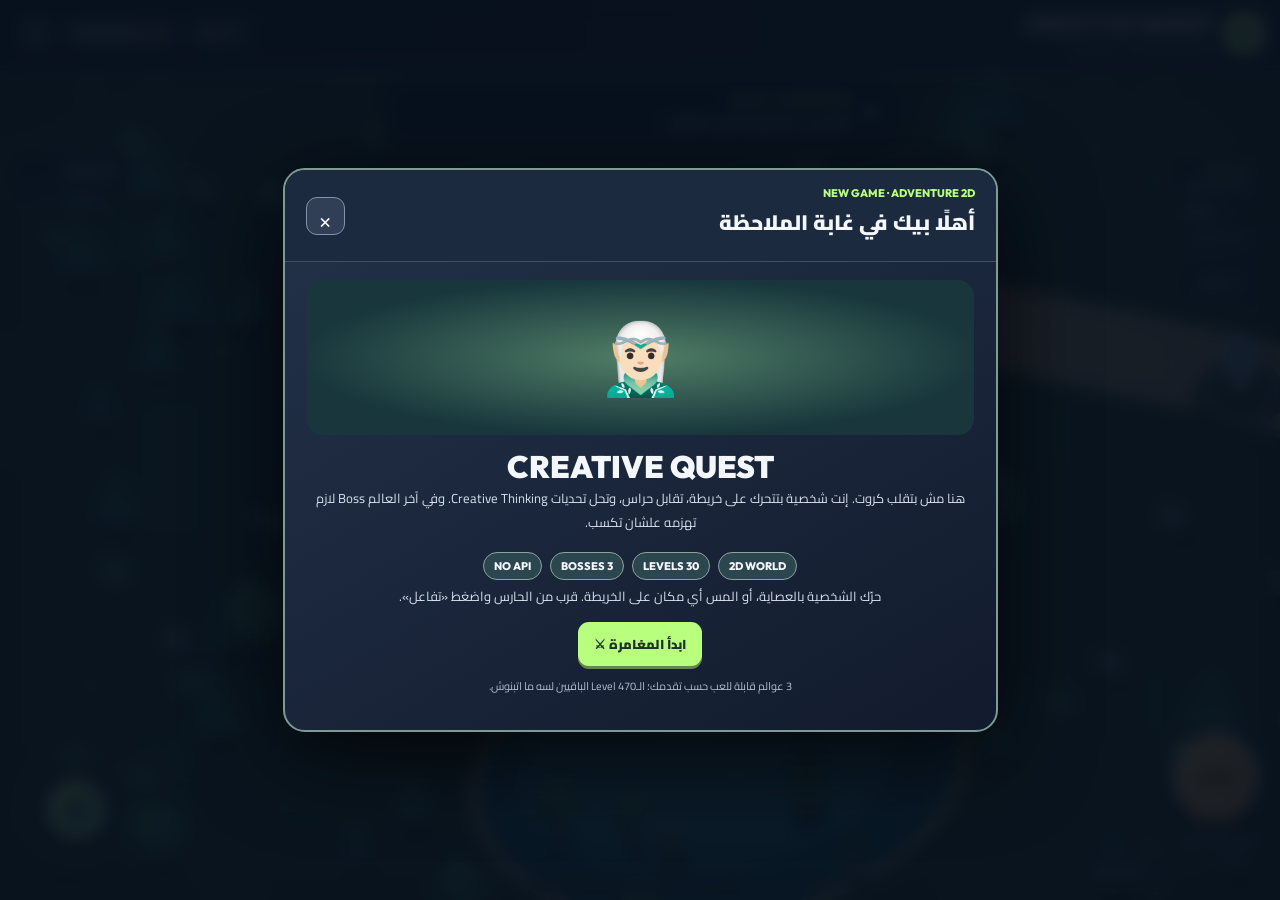
==== commit 18f801bf: "Creative Quest v0.3: 30 varied 2D levels across 3 worlds and bosses" ====
--- a/creative-quest-2d/index.html
+++ b/creative-quest-2d/index.html
@@ -4,7 +4,18 @@
 #viewport{position:relative;overflow:hidden;flex:1;min-height:0;background:radial-gradient(ellipse at center,#31664f,#1d3e3f);touch-action:none}#world{width:100%;height:100%;display:block;touch-action:none}#viewport:after{content:'';pointer-events:none;position:absolute;inset:0;box-shadow:inset 0 0 140px #07142765}.taskBanner{position:absolute;top:12px;left:50%;transform:translateX(-50%);width:min(515px,calc(100% - 22px));background:#14283af0;border:1px solid #9fbfa477;box-shadow:0 6px 25px #0008;border-radius:16px;z-index:3;padding:9px 16px;display:flex;gap:9px;align-items:center}.bannerIcon{font-size:24px}.bannerCopy{min-width:0}.bannerCopy strong{font-size:11px;color:var(--lime);font-weight:900;display:block;direction:ltr;text-align:right}.bannerCopy span{font-weight:800;display:block;font-size:12px;text-overflow:ellipsis;overflow:hidden;white-space:nowrap}.sideTag{position:absolute;top:88px;right:13px;z-index:2;background:#162b38db;border:1px solid #8cb5a17a;padding:7px 12px;border-radius:12px;font-size:11px;font-weight:900}.sideTag small{display:block;direction:ltr;text-align:right;font:900 10px Outfit,Arial;color:var(--lime)}.levelTag{position:absolute;top:88px;left:13px;z-index:2;background:#1b293ddb;border:1px solid #8492a577;padding:7px 12px;border-radius:12px;font:900 12px Outfit,Arial}.bar{margin-top:5px;height:5px;background:#404e56;width:91px;border-radius:10px;overflow:hidden}.bar>i{display:block;background:var(--lime);height:100%;width:0;transition:width .25s}.mapTools{position:absolute;top:151px;right:13px;z-index:3;display:flex;flex-direction:column;gap:7px}.mapTools button{border:1px solid #83b6aa8c;background:#15313dd9;color:#effaf7;border-radius:12px;padding:8px 11px;font-weight:900;font-size:11px}.joypad{position:absolute;bottom:33px;left:18px;width:116px;height:116px;border-radius:50%;background:#18393f9c;border:2px solid #a7f7c08e;box-shadow:0 10px 24px #0007;display:grid;place-items:center;z-index:5;touch-action:none;user-select:none}.joypad:before{content:'✛';font-size:72px;color:#c4ffbd35;position:absolute}.stick{position:relative;width:61px;height:61px;background:linear-gradient(130deg,#c9ff95,#70d1ad);border:3px solid #efffc0;border-radius:50%;display:grid;place-items:center;color:#1b5b4d;font-size:29px;box-shadow:0 5px 10px #0017}.actionBlock{position:absolute;bottom:48px;right:18px;z-index:5;display:flex;flex-direction:column;align-items:center;gap:8px}.action{width:86px;height:86px;border:4px solid #ffe8bb;border-radius:50%;background:linear-gradient(140deg,#ffe69b,#e8a05c);box-shadow:0 7px 0 #894a34,0 12px 23px #0007;color:#513321;font-weight:900;font-size:13px}.action.ready{animation:pulse 1.2s ease-in-out infinite}.actionBlock small{background:#16313cbb;padding:3px 8px;border-radius:10px;font-size:10px;font-weight:800}.auto{position:absolute;bottom:14px;right:110px;z-index:4;border-radius:20px;padding:6px 11px;font-size:10px;font-weight:900;background:#19303cea;color:#e0f8eb;border:1px solid #6fa9a4}.hintBottom{position:absolute;bottom:7px;left:50%;transform:translateX(-50%);z-index:3;background:#10242d88;border-radius:20px;padding:3px 10px;font-size:9px;color:#e7eedd;white-space:nowrap;pointer-events:none}.toast{position:absolute;bottom:170px;left:50%;transform:translate(-50%,20px);opacity:0;transition:opacity .2s,transform .2s;background:#ebffd4;border-radius:12px;padding:9px 16px;z-index:11;color:#233f30;font-size:12px;font-weight:900;max-width:85vw;text-align:center;pointer-events:none;box-shadow:0 8px 28px #0008}.toast.on{opacity:1;transform:translate(-50%,0)}
 #overlay{position:fixed;inset:0;z-index:30;display:flex;justify-content:center;align-items:center;background:#07101ce8;backdrop-filter:blur(8px);padding:12px}.dialog{border:2px solid #7d9b92;border-radius:22px;background:linear-gradient(150deg,#23324a,#121b2d);width:min(715px,100%);max-height:92dvh;overflow-y:auto;box-shadow:0 22px 90px #000b}.dialogHead{display:flex;align-items:center;justify-content:space-between;padding:16px 21px;background:#1b2a3f;border-bottom:1px solid #6c7d8a70}.dialogHead small{font:800 11px Outfit,Arial;color:var(--lime);direction:ltr;display:block;text-align:right}.dialogHead h2{font-size:21px;font-weight:900;margin:3px 0}.xBtn{width:39px;height:38px;border-radius:11px;background:#303f56;color:#fff;border:1px solid #8393ab;font-size:22px}.body{padding:18px 22px 22px}.story{line-height:1.85;color:#d8e0ee;font-size:13px;margin:0 0 14px}.label{color:#a4f4be;font-size:12px;font-weight:900}.quotes{display:grid;gap:8px;margin:10px 0 15px}.quote{background:#2b3a52;border:1px solid #637992;border-radius:13px;padding:10px 14px;font-size:13px;line-height:1.9}.mission{background:#3d3430a9;border-right:4px solid var(--gold);border-radius:12px;padding:10px 13px;font-weight:900;font-size:13px;line-height:1.8;margin:13px 0}.answer{width:100%;min-height:99px;border-radius:12px;background:#111b2b;border:1px solid #8291a5;color:white;outline:0;resize:vertical;padding:12px;font-size:14px;line-height:2}.answer:focus{border-color:var(--lime)}.actions{display:flex;flex-wrap:wrap;gap:9px;margin-top:13px}.btn{padding:10px 16px;border-radius:11px;border:0;background:var(--lime);font-size:13px;font-weight:900;color:#1e3228;box-shadow:0 3px 0 #65864c}.btn.alt{background:#304158;color:#f2f5ff;border:1px solid #8c9db4;box-shadow:none}.btn.red{background:#ff9b7b;box-shadow:0 3px 0 #925441}.feedback{background:#224139;border:1px solid #90e2ad;border-radius:13px;padding:12px;font-size:13px;line-height:1.9;margin-top:12px}.feedback.bad{background:#48332f;border-color:#efbd99}.feedback strong{display:block}.fine{font-size:11px;line-height:1.8;color:#b1bed2}.review{background:#2d394b;border:1px solid #8797a8;padding:12px;border-radius:12px;margin-top:10px}.review label{display:block;font-size:12px;margin:8px 0}.review input{accent-color:var(--lime)}.choices{display:grid;gap:9px}.choice{background:#2b3d54;border:1px solid #778c9b;color:#eff7ff;border-radius:12px;padding:12px 14px;text-align:right;line-height:1.9;font-size:13px}.choice:hover{border-color:var(--lime)}.bossHP{display:flex;gap:7px;direction:ltr;margin:7px 0 14px}.bossHP b{font-size:25px;color:#ff8d95}.bossHP b.gone{filter:grayscale(1);opacity:.38}.heroArt{height:155px;background:radial-gradient(ellipse at center,#507e66,#18363c 72%);border-radius:16px;display:flex;justify-content:center;align-items:center;font-size:70px;margin-bottom:12px}.center{text-align:center}.center h2{font:900 31px Outfit,Arial;margin:0;direction:ltr}.chip{display:inline-flex;border:1px solid #8ba59b;background:#2c4650;border-radius:30px;padding:6px 10px;font:800 11px Outfit,Arial;margin:4px}.worldTile{background:#2a394d;border:1px solid #71869c;border-radius:12px;padding:12px;margin:8px 0;font-size:12px}.worldTile b{color:var(--lime)}
 @keyframes pulse{50%{filter:drop-shadow(0 0 17px #fbe6a5)}}@media(max-width:640px){.top{height:63px;min-height:63px;padding:6px 10px}.pill{padding:7px 9px;font-size:11px}.brandName{font-size:15px}.brandSub{font-size:9px}.topStats .completedStat{display:none}.taskBanner{padding:7px 11px}.bannerCopy strong{font-size:10px}.bannerCopy span{font-size:11px}.sideTag,.levelTag{top:83px}.mapTools{top:146px}.body{padding:14px}.dialogHead{padding:13px 16px}.dialogHead h2{font-size:18px}.dialog{border-radius:18px}.quote{font-size:12px}.mission{font-size:12px}.joypad{bottom:32px;left:15px}.actionBlock{right:16px;bottom:43px}.hintBottom{display:none}.auto{right:111px;font-size:9px}}
-</style></head><body><div id="app"><header class="top"><div class="logo"><span class="mark">C</span><div><div class="brandName">CREATIVE QUEST</div><div class="brandSub">رحلة التفكير الإبداعي · مغامرة 2D</div></div></div><div class="topStats"><span class="pill">✦ XP <b id="xp">0</b></span><span class="pill completedStat">FINISHED <b id="complete">0/10</b></span><button class="menu" id="menu" aria-label="القائمة">☰</button></div></header><main id="viewport"><canvas id="world" aria-label="خريطة ثنائية الأبعاد؛ حرّك الشخصية حتى الحارس المضيء"></canvas><div class="taskBanner"><div class="bannerIcon">✦</div><div class="bannerCopy"><strong id="questTitle">LEVEL 01 / OBSERVATION</strong><span id="questDesc">امشي في الطريق للحارس المضيء</span></div></div><div class="sideTag"><small>WORLD 01</small>غابة الملاحظة</div><div class="levelTag"><span id="levelNumber">LEVEL 01</span><div class="bar"><i id="bar"></i></div></div><div class="mapTools"><button id="locate">⌖ حدّد الحارس</button><button id="worlds">☷ العوالم</button></div><div class="joypad" id="joy"><div class="stick" id="stick">✥</div></div><div class="actionBlock"><button id="action" class="action">تفاعل</button><small id="actionStatus">اقترب من الحارس</small></div><button class="auto" id="walk">↗ امشي للهدف</button><div class="hintBottom">حرّك الشخصية بالعصاية أو المس أي مكان على الخريطة</div><div id="toast" class="toast"></div></main></div><div id="overlay" class="hidden"><article id="dialog" class="dialog" role="dialog" aria-modal="true"></article></div><script>
+
+/* Multi-format challenges */
+.answerSelect{width:100%;border:1px solid #8ba5bf;border-radius:12px;background:#17263b;color:#f5f8ff;padding:12px;font:700 13px Cairo,Tahoma,sans-serif;margin:8px 0 13px;appearance:auto}
+.answerSelect option{background:#17263b;color:white}
+.evidence{display:flex;align-items:flex-start;gap:11px;background:#2b3d54;border:1px solid #778c9b;padding:13px 11px;border-radius:13px;cursor:pointer;line-height:1.8;font-size:13px}
+.evidence:has(input:checked){border-color:#b8ff7d;background:#2c4d40}
+.evidence input{accent-color:#b8ff7d;margin-top:6px;width:18px;height:18px;flex-shrink:0}
+.pairFields{display:grid;gap:4px}
+#challengeFeedback .review{margin-top:15px}
+#challengeFeedback .review label{padding:5px 0;line-height:1.8}
+@media(min-width:720px){.evidence{font-size:14px}}
+</style></head><body><div id="app"><header class="top"><div class="logo"><span class="mark">C</span><div><div class="brandName">CREATIVE QUEST</div><div class="brandSub">رحلة التفكير الإبداعي · مغامرة 2D</div></div></div><div class="topStats"><span class="pill">✦ XP <b id="xp">0</b></span><span class="pill completedStat">FINISHED <b id="complete">0/30</b></span><button class="menu" id="menu" aria-label="القائمة">☰</button></div></header><main id="viewport"><canvas id="world" aria-label="خريطة ثنائية الأبعاد؛ حرّك الشخصية حتى الحارس المضيء"></canvas><div class="taskBanner"><div class="bannerIcon">✦</div><div class="bannerCopy"><strong id="questTitle">LEVEL 01 / OBSERVATION</strong><span id="questDesc">امشي في الطريق للحارس المضيء</span></div></div><div class="sideTag"><small id="zoneId">WORLD 01</small><span id="zoneName">غابة الملاحظة</span></div><div class="levelTag"><span id="levelNumber">LEVEL 01</span><div class="bar"><i id="bar"></i></div></div><div class="mapTools"><button id="locate">⌖ حدّد الحارس</button><button id="worlds">☷ العوالم</button></div><div class="joypad" id="joy"><div class="stick" id="stick">✥</div></div><div class="actionBlock"><button id="action" class="action">تفاعل</button><small id="actionStatus">اقترب من الحارس</small></div><button class="auto" id="walk">↗ امشي للهدف</button><div class="hintBottom">حرّك الشخصية بالعصاية أو المس أي مكان على الخريطة</div><div id="toast" class="toast"></div></main></div><div id="overlay" class="hidden"><article id="dialog" class="dialog" role="dialog" aria-modal="true"></article></div><script>
 'use strict';
 const LEVELS=[
 {title:'الكتب اللي ما خلصتش',place:'المكتبة العامة',notes:['«استعرت كتابين الأسبوع ده ورجعتهم قبل ما أخلصهم.»','«بقرا أول فصل من كذا كتاب وبسيبهم من غير ما أكمل.»','«كل شهر باستعير روايات جديدة، وبيرجعوا للمكتبة وأنا لسه مخلصتش قرايتهم.»'],task:'اكتب Observation مشتركة من غير ما تقول ليه ده بيحصل.',hint:'إيه السلوك المتكرر قبل ما الكتاب يرجع للمكتبة؟',sample:'بعض زوار المكتبة بيستعيروا أو يبدأوا كتب، لكن بيرجعوها أو يسيبوها قبل ما يكملوا قراءتها.',terms:[['كتاب','كتب','رواي','مكتب','قرا'],['استعار','استعير','بيقر','بدا','اقرا','قرات'],['مكمل','مخلص','يسيب','سيب','يرجع','رجع']]},
@@ -19,13 +30,49 @@
 ];
 const BOSS_NOTES=['«في معرض الحرف اليدوية زوار بيصوروا المنتجات وبيسألوا عن المقاسات قبل ما يكملوا جولتهم.»','«في ناس بتسجل أرقام القطع، وبعدين بتزور أجنحة تانية.»','«بعض الزوار بيرجعوا لنفس الجناح في نهاية اليوم علشان يشوفوا المنتجات تاني.»'];
 
+</script><script>
+'use strict';
+/* Each entry has a unique audience situation and a distinct reasoning target.
+   All examples are fictional training scenarios. No unverifiable claims about brands. */
+const ZONES=[
+  {name:'غابة الملاحظة',skill:'OBSERVATION',boss:'وحش الافتراضات',colors:['#25483d','#2b4e41','#c3ae91'],gate:'بوابة الصراع'},
+  {name:'وادي الصراع',skill:'TENSION',boss:'حارس التناقض',colors:['#42365a','#4b405f','#bba8a1'],gate:'بوابة المعنى'},
+  {name:'مدينة المعنى',skill:'INSIGHT',boss:'ملك التفسير',colors:['#283f55','#33526a','#a5c3be'],gate:'بوابات الـTerritories'}
+];
+const EXTRA_LEVELS=[
+{n:11,title:'الكورس اللي بعيد',place:'ورشة تصوير',kind:'select',notes:['«نفسي أحضر ورشة التصوير مع الناس دي.»','«المكان بعيد، وهقضي في المواصلات أكتر من وقت الورشة.»'],question:'أنهي جملة بتعبّر عن الـTension، مش مجرد شكوى من المواصلات؟',options:['المواصلات بتاخد وقت طويل.','عايز أتعلم وسط مجموعة، بس مش مستعد أضيّع يوم كامل في الطريق.','الناس مش بتقدّر التعليم.'],correct:1,explain:'الصراع بين رغبة المشاركة وثمن الوقت اللي هيدفعه، مش الوقت وحده.',hint:'لازم الجملة تجمع قوة بتشد وقوة بتمنع.'},
+{n:12,title:'الزجاجة اللي بتتنسى',place:'متجر أدوات يومية',kind:'pair',notes:['«نفسي أستغنى عن زجاجات البلاستيك كل يوم.»','«بشتري زجاجة قابلة لإعادة الاستخدام وبنساها في البيت.»'],question:'اختار الرغبة الحقيقية والعائق الفعلي في الموقف.',groups:[{label:'Desire — الرغبة',options:['يبقى عنده زجاجات أكتر','يقلل استخدام البلاستيك اليومي','يحس إنه أفضل من غيره'],correct:1},{label:'Barrier — العائق',options:['نسيان الزجاجة قبل الخروج','الخوف من شكل الزجاجة','قلة عدد الألوان'],correct:0}],explain:'النية البيئية موجودة، لكن عادة الخروج من البيت بتعطّل التطبيق.',hint:'اختار حاجة اتقالت فعلًا، مش تفسير نفسي من عندك.'},
+{n:13,title:'دفعة واحدة وخوفين',place:'خدمة دفع فواتير',kind:'write',notes:['«عايز أخلّص الفاتورة من الموبايل بدل الطابور.»','«بس كل مرة أقلق أضغط مرتين ويتخصم المبلغ مرتين.»'],question:'صيغ Tension بلسان المستخدم تربط السرعة بالأمان.',sample:'نفسي أدفع الفاتورة في ثواني من غير طابور، بس بخاف أغلط في الضغطة وأخسر فلوسي.',checklist:['ذكرت الرغبة في إنهاء الدفع بسهولة؟','وضّحت خوفه من خطأ الدفع، مش خوف عام؟','الجملة فيها «عايز... بس...» أو صراع واضح؟'],hint:'الراحة مقابل الاطمئنان، مش مجرد مشكلة تقنية.'},
+{n:14,title:'جزمة ليها حكاية',place:'ورشة إصلاح أحذية',kind:'select',notes:['«الجزمة القديمة مريحة جدًا وعزيزة عليّا.»','«نفسي أصلّحها، بس خايف تبان متهالكة بعد التصليح.»'],question:'فين التناقض الإنساني الأقرب من المعلومات؟',options:['هو عايز يحتفظ بحاجة بيحبها لكن خايف شكلها يخونه.','هو بيكره يشتري أحذية أصلًا.','كل الناس بتخاف من حكم الآخرين.'],correct:0,explain:'الحنين والراحة مقابل الخوف من الشكل، من غير تعميم على كل الناس.',hint:'فكر في سببين بيتشدوا عكس بعض.'},
+{n:15,title:'القطر اللي بيلحق العيلة',place:'تطبيق حجز قطارات',kind:'pair',notes:['«نفسي أزور أهلي الجمعة وأقعد معاهم وقت أطول.»','«تذاكر المعاد المناسب غالية؛ المعاد الأرخص بيخليني أوصل بالليل.»'],question:'رتّب الرغبة والعائق على أساس الهدف الحقيقي.',groups:[{label:'Desire',options:['يقضي وقت أكتر مع أهله','يركب أسرع قطار فقط','يشتري تذكرة بأي ثمن'],correct:0},{label:'Barrier',options:['مش بيحب السفر','سعر الميعاد اللي يسمح بزيارة أطول','أهله مش موجودين'],correct:1}],explain:'الهدف مش مجرد تذكرة، بل وقت مع العيلة؛ والسعر بيضغط على القرار.',hint:'اختار ما يرغب فيه الإنسان قبل ما تفكر في المنتج.'},
+{n:16,title:'الاستوديو المفتوح',place:'جلسة عزف جماعي',kind:'classify',notes:['«ثلاثة من المشاركين حضروا لكن ما عزفوش قدام الباقيين.»','«نفسي أعزف معاهم بس بخاف أغلط قدام الموسيقيين.»'],question:'ميّز الوصف عن الصراع والتفسير غير المؤكد.',items:[{text:'ثلاثة مشاركين حضروا ولم يعزفوا.',answer:'O'},{text:'عايز أشارك بس خايف أغلط قدامهم.',answer:'T'},{text:'أكيد المشاركين كسالى ومش مهتمين.',answer:'X'}],explain:'Observation = سلوك، Tension = رغبة وعائق، Assumption = حكم لم يثبته الكلام.',hint:'ما تعتمدش على كلمة «أكيد» علشان تثبت حقيقة.'},
+{n:17,title:'شخصيتي في المكتب',place:'علامة ملابس عمل',kind:'write',notes:['«عايزة لبسي يعبّر عن شخصيتي وشكلي مختلف.»','«بس سياسة اللبس في المكتب صارمة، وبخاف أطلع خارج المطلوب.»'],question:'صيغ الصراع النفسي في جملة واحدة، من غير اقتراح تصميم.',sample:'نفسي لبسي في الشغل يعبّر عن شخصيتي، بس قواعد المكان مخلّياني خايفة أبان مش ملتزمة.',checklist:['ظهر احتياج التعبير عن الذات؟','ظهر عائق قواعد العمل؟','ما قفزتش لحل زي نوع قماش أو تصميم؟'],hint:'الرغبة في الاختلاف مقابل الرغبة في الالتزام.'},
+{n:18,title:'الاشتراك اللي مش مستخدم',place:'خدمة مشاركة دراجات',kind:'select',notes:['«عايز أروح الشغل بالعجلة بدل الزحمة.»','«بس الطريق اللي بروحه مفيهوش مسار آمن للعجل.»'],question:'لو الحملة قالت «اختار عجلة أحلى»، إيه الخطأ في الاستراتيجية؟',options:['بتعالج الشكل بدل العائق الحقيقي: الأمان على الطريق.','لازم كل الإعلان يكون أزرق.','المشكلة إن الجمهور مش بيحب الرياضة.'],correct:0,explain:'الـBarrier الأساسي هنا هو الأمان، مش شكل الدراجة أو حب الرياضة.',hint:'هل الفكرة المقترحة بتعالج اللي مانع الاستخدام؟'},
+{n:19,title:'ساعة تطوّع واحدة',place:'مبادرة مجتمعية',kind:'evidence',notes:['«نفسي أشارك في تطوع، بس شغلي بيتغير كل أسبوع.»','«كل فرصة بشوفها بتحتاج حضور ثابت، وأنا مواعيدي مش ثابتة.»','«بقدر أساعد ساعات متفرقة، بس مش أسبوعيًا.»'],question:'اختار الدليلين اللي بيدعموا Tension «عايز أساعد، بس صعب ألتزم بجدول ثابت».',options:['نفسي أشارك في تطوع، بس شغلي بيتغير كل أسبوع.','كل فرصة بشوفها بتحتاج حضور ثابت.','أكيد كل المتطوعين أنانيين.','الناس بترفض تساعد المحتاجين.'],correct:[0,1],explain:'أول جملتين بيوضحوا الرغبة والعائق؛ الباقي أحكام غير مدعومة.',hint:'لازم دليل الرغبة ودليل العائق مع بعض.'},
+{n:21,title:'الهدية الأغلى',place:'محل هدايا بسيطة',kind:'select',notes:['«بدور كتير على هدية لصاحبي حتى لو سعرها بسيط.»','«المهم يحس إني فاكره وفاهم هو بيحب إيه.»'],question:'أنهي Insight محتمل أعمق من «الناس بتشتري هدايا»؟',options:['أغلب الناس بتحب الهدايا الغالية.','قيمة الهدية أحيانًا في الإحساس إن حد فاكرك وفاهمك، مش في سعرها.','الناس بتسأل عن الأسعار قبل الشراء.'],correct:1,explain:'ده بيفسر معنى الهدية عند الشخص ويفتح فرصة إبداعية مبنية على التقدير.',hint:'إيه اللي الشخص عايز يوصله بالمشوار ده؟'},
+{n:22,title:'الانتظار المش مفهوم',place:'شركة نقل بين المدن',kind:'pair',notes:['«التأخير عشر دقايق مش بيضايقني قد ما بيضايقني إني مش عارف الباص هييجي إمتى.»','«لو عارف الموعد الحقيقي، أقدر أرتّب يومي.»'],question:'فرّق بين المشكلة الظاهرة والاحتياج النفسي.',groups:[{label:'Surface Problem — الظاهر',options:['عدم وضوح موعد وصول الباص','الباصات كلها سيئة','الركاب عايزين يقعدوا في البيت'],correct:0},{label:'Deeper Need — الأعمق',options:['امتلاك عربية جديدة','الإحساس بالقدرة على التخطيط والتحكم في الوقت','السفر لمدة أطول'],correct:1}],explain:'المشكلة مش التأخير فقط؛ الضيق الأكبر من عدم اليقين وفقد السيطرة على اليوم.',hint:'ليه معرفة الموعد الحقيقي ممكن تفرق حتى لو الباص متأخر؟'},
+{n:23,title:'الخضار اللي شكله مش متساوي',place:'سوق خضار محلي',kind:'select',notes:['«بختار الثمرة اللي شكلها متناسق حتى لو الثانية طعمها كويس.»','«بخاف أقدّم خضار شكله غريب للضيوف.»'],question:'أنهي جملة فيها تفسير إنساني يمكن تطويره، مش مجرد وصف للسلوك؟',options:['بعض المشترين بيفضلوا الشكل المتناسق.','ممكن شكل الأكل عند بعض الناس يبقى انعكاس لصورتهم قدام الضيوف.','كل ثمار الخضار المختلفة غير آمنة.'],correct:1,explain:'ربطنا قرار الاختيار بالصورة الاجتماعية، مع عدم الجزم إنه السبب عند الجميع.',hint:'الشخص خايف على الثمرة ولا على صورته؟'},
+{n:24,title:'الكورس اللي مستنيه',place:'منصة تعليم مهني',kind:'write',notes:['«كل ما أشوف كورس جديد أحفظه وأقول هبدأ لما أفضى.»','«لو بدأت ومكملتش هحس إني فشلت، فبفضل مأجل البداية.»'],question:'اكتب Potential Insight تفسّر ليه التأجيل بيحمي الشخص من إحساس مزعج.',sample:'أحيانًا التأجيل مش بسبب ضيق الوقت بس؛ ممكن يبقى وسيلة نهرب بيها من احتمال إننا نبدأ ونفشل.',checklist:['اتكلمت عن سبب نفسي أعمق من الوقت؟','ربطت الخوف من الفشل بالتأجيل؟','ما حولتش التفسير لحقيقة عن كل الناس؟'],hint:'ليه عدم البدء أسهل نفسيًا من محاولة ممكن نفشل فيها؟'},
+{n:25,title:'دفتر مش بيتكتب فيه',place:'متجر أدوات كتابة',kind:'classify',notes:['«اشتريت دفتر غالي وما كتبتش فيه حاجة من أسبوعين.»','«نفسي أكتب أفكاري، بس خايف أخرب الصفحات بخطي.»'],question:'صنّف الجمل: Observation أو Barrier أو Insight محتمل.',items:[{text:'اشتريت دفتر جديد ولسه صفحاتُه فاضية.',answer:'O'},{text:'خايف أكتب حاجة مش مثالية فأبوّظ الدفتر.',answer:'B'},{text:'ممكن رغبتنا في البداية المثالية تمنعنا من البداية أصلًا.',answer:'I'}],explain:'إحنا انتقلنا من سلوك ظاهر إلى عائق ثم لفهم تناقض أعمق.',hint:'Insight بيفسّر نمط إنساني قابل للامتداد، مش مجرد واقعة.'},
+{n:26,title:'الباب اللي بيفتح بالوقت',place:'خدمة تسليم الطرود',kind:'select',notes:['«مش مشكلة يستلموني بعد يوم، المشكلة إنهم يقولوا خلال اليوم كله.»','«لو قالولي الساعة بالضبط، أقدر أطلع وأرجع بدل ما أفضل حابس نفسي.»'],question:'أنهي Consumer Insight هنا قد يكون أساس حملة قوية؟',options:['كل الناس عايزة توصيل أسرع.', 'تحديد الميعاد أحيانًا بيدي إحساس بالحرية أكتر من سرعة التوصيل نفسها.','لازم نعلن عن عربيات توصيل أكتر.'],correct:1,explain:'بنحوّل مزية عملية (ميعاد محدد) لمعنى إنساني: استعادة التحكم في اليوم.',hint:'إيه اللي الشخص خسره وهو مستني، غير الساعات؟'},
+{n:27,title:'الطبق اللي متصورش',place:'مطعم تجارب خاصة',kind:'evidence',notes:['«بحب أصور الطبق قبل ما آكل، عشان أبعته لأصحابي.»','«لو محدش شاف التجربة بحس إنها عدّت من غير ما أشاركها.»','«ساعات بشارك الصورة مع حد معين عشان نفتكر إننا جينا سوا.»'],question:'أي دليلين بيدعموا تفسير «مشاركة التجربة ممكن تكون جزء من قيمتها»؟',options:['بحب أصور الطبق قبل ما آكل، عشان أبعته لأصحابي.','لو محدش شاف التجربة بحس إنها عدّت من غير ما أشاركها.','كل الناس بتصوّر لأنها بتحب المنظرة.','التصوير دايمًا بيحسّن طعم الأكل.'],correct:[0,1],explain:'التعليقان بيظهروا إن التواصل والمشاركة جزء من معنى التجربة، مش استنتاج عن نوايا كل الناس.',hint:'اختار كلام يوضح الإحساس بالمشاركة مش التعميم.'},
+{n:28,title:'ضيافة تحت الضغط',place:'علامة أطعمة منزلية',kind:'pair',notes:['«نفسي أعزم أصحابي في بيتي كتير.»','«بس لما بطلب أكل جاهز بحس إني ما عملتش واجبي كمضيف.»'],question:'ميّز العائق العملي من الدافع الأعمق المحتمل.',groups:[{label:'Barrier — ظاهر',options:['الأكل الجاهز مش متاح','الشعور بالتقصير عند استخدام أكل جاهز','الأصحاب مش بييجوا'],correct:1},{label:'Human Motivation — أعمق',options:['إن المضيف عايز ضيوفه يحسوا باهتمامه ومجهوده','إن الناس بتكره المطاعم','إن الأكل البيتي أرخص دايمًا'],correct:0}],explain:'هنا مش بس أكل جاهز أو بيتي؛ صورة الشخص كمضيف مهتم هي اللي على المحك.',hint:'إيه الصورة اللي عايز المضيف يحافظ عليها قدام ضيوفه؟'},
+{n:29,title:'الصندوق اللي مش بنفتحه',place:'تطبيق أرشفة الصور',kind:'write',notes:['«بصور مئات الصور في الرحلات علشان ما أنساش.»','«الغريب إني نادرًا ما برجع أشوف الصور اللي حفظتها.»','«مبسوط إني وثّقت الرحلة حتى لو ما فتحتش الألبوم.»'],question:'اطلع Insight محتمل عن الإحساس بالأمان من حفظ الذكريات، مش وصف التصوير.',sample:'أحيانًا بنحتفظ بصور اللحظة مش علشان نرجع نشوفها فعلًا، لكن علشان نطمن إن الذكرى مش هتضيع مننا.',checklist:['الجملة فيها دافع نفسي، مش عدد الصور فقط؟','فسّرت ليه الشخص يكمّل تصوير حتى لو ما بيرجعش للصور؟','صغتها كاحتمال إنساني، مش ادعاء عن الجميع؟'],hint:'إيه الفرق بين «أحتفظ بالذكرى» و«أعيش الذكرى»؟'}
+];
+const BOSS_EXTRA={
+ 20:{title:'حارس التناقض',scene:'خدمة تعليم قيادة',notes:['«نفسي أتعلم السواقة وأعتمد على نفسي.»','«لكن بخاف أطلع على الطريق وأغلط قدام السواقين.»','«كل مرة بحجز درس وبعدين بأجله.»'],question:'أنهي صياغة فيها Tension كاملة؟',options:['بعض الناس بتأجل دروس القيادة.','عايز أسوق باستقلال، بس خوف الغلط قدام الآخرين بيخليني أأجل التدريب.','الناس مش بتحب تتعلم السواقة.'],correct:1,writing:'اكتب Desire وBarrier وTension واضحة بلسان الشخص، من غير ما تقفز لإعلان.',sample:'Desire: عايز أعتمد على نفسي في المواصلات. Barrier: خايف أغلط قدام الناس. Tension: نفسي أسوق بحرية، بس الخوف من الإحراج بيخليني أهرب من التدريب.',checks:['حددت رغبة الإنسان مش الخدمة بس؟','العائق موجود في الشهادات فعلًا؟','الصراع بيجمع الاتنين في جملة؟']},
+ 30:{title:'ملك التفسير',scene:'منصة بيع منتجات يدوية',notes:['«عندي منتجات عملتها بإيدي، بس كل ما أتصور أنزلها أقول الصور مش مثالية.»','«بجهز كل التفاصيل وأفضّل أعدّل، وفي الآخر ما بنشرش.»','«بخاف الناس تحكم على شغلي من أول صورة.»'],question:'أنهي تفسير أعمق من وصف التأجيل؟',options:['الناس بتأخر نشر المنتجات.','ممكن الخوف من التقييم يخلّي الشخص يحاول يجهّز شغله للأبد بدل ما يعرّضه للحكم.','كل اللي بيعملوا منتجات يدوية فاشلين في التسويق.'],correct:1,writing:'اكتب Observation، Tension، وPotential Insight من الشهادات، ووضح الفرق بينهم.',sample:'Observation: أصحاب منتجات بيأجلوا النشر لكثرة التعديل. Tension: عايز أعرض شغلي لكن خايف الناس تحكم عليه. Insight محتمل: أحيانًا المثالية بتبقى درع يحمينا من التقييم، مش معيار جودة بس.',checks:['الـObservation سلوك بلا تفسير؟','الـTension فيه رغبة تصطدم بعائق؟','الـInsight بيفسّر الدافع الإنساني مش مجرد يعيد السلوك؟']}
+};
+
+</script><script>
 'use strict';
 // Rendered 2D game: no AI API, no paid runtime dependencies.
 const $=id=>document.getElementById(id),canvas=$('world'),ctx=canvas.getContext('2d');
 const WW=2350,WH=1550,SPAWN={x:250,y:1290},MARKS=[{x:340,y:1275},{x:635,y:1275},{x:900,y:1175},{x:1200,y:1130},{x:1490,y:1020},{x:1730,y:820},{x:1890,y:625},{x:1580,y:415},{x:1240,y:310},{x:850,y:230}];
-const STORAGE='creative-quest-2d-v02';const newSave=()=>({done:[],unlocked:1,xp:0,attempts:{},answers:{},bossPhase:0,started:false});
+const STORAGE='creative-quest-2d-v02';const newSave=()=>({done:[],unlocked:1,xp:0,attempts:{},answers:{},bossPhase:0,bossPhases:{},started:false});
 let save;try{save={...newSave(),...JSON.parse(localStorage.getItem(STORAGE)||'{}')};if(!Array.isArray(save.done))throw Error('bad')}catch(e){save=newSave()}
 function persist(){try{localStorage.setItem(STORAGE,JSON.stringify(save))}catch(e){say('التقدم مش بيتحفظ في المتصفح ده')}}
+const worldFor=n=>Math.min(2,Math.floor((Math.max(1,n)-1)/10)),localFor=n=>(Math.max(1,n)-1)%10,zone=()=>ZONES[worldFor(save.unlocked)],activeMark=()=>MARKS[localFor(save.unlocked)];
 const player={x:SPAWN.x,y:SPAWN.y,moving:false,step:0};const camera={x:0,y:0};const joy={x:0,y:0,id:null};let w=400,h=700,ratio=1,last=performance.now(),clock=0,mode='map',destination=null,keys={},near=false,particles=[],toastTimer;
 function rnd(n){const t=Math.sin(n*118.739+38.51)*43758.5453;return t-Math.floor(t)}
 const forest=Array.from({length:440},(_,i)=>({x:40+rnd(i+13)*2250,y:40+rnd(i*3+4)*1460,k:Math.floor(rnd(i*7+1)*4),s:18+rnd(i*17+8)*21}));
@@ -40,32 +87,44 @@
 function tree(p){const {x,y,s,k}=p;ellipse(x+4,y+17,s*.56,8,'#0b1a2188');if(k===0){box(x-4,y-8,8,25,3,'#665445');dot(x-10,y-16,s*.68,'#28614f');dot(x+9,y-23,s*.72,'#347f63');dot(x,y-33,s*.64,'#4b9b74');dot(x-11,y-25,4,'#75bf8a')}else if(k===1){box(x-4,y-4,8,21,2,'#594c42');ctx.fillStyle='#2f827d';ctx.beginPath();ctx.moveTo(x,y-s*1.3);ctx.lineTo(x-s*.85,y+3);ctx.lineTo(x+s*.85,y+3);ctx.closePath();ctx.fill();ctx.fillStyle='#347160';ctx.beginPath();ctx.moveTo(x,y-s*1.65);ctx.lineTo(x-s*.7,y-8);ctx.lineTo(x+s*.7,y-8);ctx.closePath();ctx.fill()}else if(k===2){dot(x,y,s*.50,'#3c6856');dot(x-5,y-7,s*.38,'#53846a');dot(x+8,y-5,3,'#7cb686')}else{dot(x,y,s*.48,'#3e6065');dot(x-7,y-7,s*.35,'#638186');dot(x+7,y-5,3,'#829ca2')}}
 function gate(p,text,color){ctx.save();ctx.translate(p.x,p.y);ellipse(0,42,69,16,'#0715269c');box(-37,-54,74,111,[35,35,9,9],'#4f5269','#919bac');box(-26,-44,52,96,[25,25,5,5],'#192a39','#8084af');let gr=ctx.createRadialGradient(0,0,3,0,0,55);gr.addColorStop(0,color+'b6');gr.addColorStop(1,'#17263e');box(-21,-38,42,84,[22,22,3,3],gr);ctx.fillStyle='#efecfa';ctx.textAlign='center';ctx.font='800 14px Cairo';ctx.fillText('مغلق',0,75);ctx.restore()}
 const farGates=[{x:2135,y:1210,t:'Tension',c:'#b59eff'},{x:2180,y:295,t:'Insight',c:'#6cd7ff'},{x:365,y:335,t:'Territories',c:'#ffca72'}];
-function terrain(){ctx.fillStyle='#25483d';ctx.fillRect(0,0,WW,WH);for(let x=0;x<WW;x+=67)for(let y=0;y<WH;y+=67){let n=rnd(x*.31+y*.21);if(n>.55){ctx.fillStyle=n>.82?'#2a5745':'#2b4e41';ctx.fillRect(x,y,67,67)}if(n>.89){dot(x+25,y+14,3,'#75aa7c');dot(x+16,y+22,2,'#d7de94')}}
+function terrain(){ctx.fillStyle=zone().colors[0];ctx.fillRect(0,0,WW,WH);for(let x=0;x<WW;x+=67)for(let y=0;y<WH;y+=67){let n=rnd(x*.31+y*.21);if(n>.55){ctx.fillStyle=n>.82?zone().colors[0]:zone().colors[1];ctx.fillRect(x,y,67,67)}if(n>.89){dot(x+25,y+14,3,'#75aa7c');dot(x+16,y+22,2,'#d7de94')}}
  // decorative pond and river grass
  ctx.save();ctx.translate(720,705);ctx.rotate(-.15);ellipse(0,0,254,153,'#a09e79');ellipse(0,0,242,143,'#206b82');ellipse(-12,-11,191,110,'#328aa0');for(let i=0;i<17;i++){ctx.strokeStyle='#b0e1d37f';ctx.lineWidth=2;let x=-153+rnd(i+75)*306,y=-73+rnd(i*2+81)*130;ctx.beginPath();ctx.moveTo(x,y);ctx.lineTo(x+25,y);ctx.stroke()}ctx.restore();
- road(route,105,'#133138');road(route,94,'#5f8871');road(route,80,'#b29b81');road(route,67,'#c3ae91');ctx.setLineDash([7,24]);road(route,2,'#e9dec1aa');ctx.setLineDash([]);
- for(const p of trees){if(p.x<camera.x-100||p.x>camera.x+w+100||p.y<camera.y-100||p.y>camera.y+h+100)continue;tree(p)}for(const g of farGates)gate(g,g.t,g.c)}
+ road(route,105,'#133138');road(route,94,'#5f8871');road(route,80,'#b29b81');road(route,67,zone().colors[2]);ctx.setLineDash([7,24]);road(route,2,'#e9dec1aa');ctx.setLineDash([]);
+ for(const p of trees){if(p.x<camera.x-100||p.x>camera.x+w+100||p.y<camera.y-100||p.y>camera.y+h+100)continue;tree(p)}for(const g of farGates){if(g.t===zone().skill)continue;gate(g,g.t,g.c)}}
 function ghost(x,y,n,active){ctx.save();ctx.translate(x,y+Math.sin(clock*3+n)*3);ellipse(0,15,18,7,'#091728a0');let cols=['#b795f6','#a2d7bf','#eea9a7','#a5a8ee','#eacb9e','#a4dbc0','#f5b68c','#bdaddb','#a4c9f8'];box(-16,-23,32,41,[15,15,9,9],cols[n]||'#c5b5f4','#f5f0f0');dot(-6,-8,3,'#26354a');dot(6,-8,3,'#26354a');box(-4,0,8,3,2,'#423b58');if(active){dot(-21,-19,4,'#fcffb0');dot(20,-17,3,'#fffbaf')}ctx.restore()}
 function boss(x,y){ctx.save();ctx.translate(x,y+Math.sin(clock*2)*5);ctx.fillStyle='#50345f';ctx.beginPath();ctx.moveTo(-30,-19);ctx.lineTo(-42,-60);ctx.lineTo(-18,-44);ctx.lineTo(0,-48);ctx.lineTo(18,-44);ctx.lineTo(42,-60);ctx.lineTo(30,-19);ctx.closePath();ctx.fill();box(-37,-40,74,78,[27,27,16,16],'#b16fc1','#ecc1f1');dot(-16,-9,9,'#fff0bd');dot(16,-9,9,'#fff0bd');dot(-16,-9,4,'#3b2050');dot(16,-9,4,'#3b2050');box(-12,14,24,6,3,'#54294e');ctx.restore()}
-function marker(p,i){let n=i+1,active=n===save.unlocked,done=save.done.includes(n),big=n===10;ctx.save();ctx.translate(p.x,p.y);ellipse(0,18,big?69:49,big?36:30,'#0b1c20a8');dot(0,11,big?55:38,done?'#60cf94':active?'#d5c17c':'#617f7d');dot(0,11,big?42:27,big?'#40344d':'#2c4a4a');if(active){ctx.strokeStyle=`rgba(199,255,147,${.56+.28*Math.sin(clock*2)})`;ctx.lineWidth=4;ctx.beginPath();ctx.arc(0,11,(big?64:47)*(1+.05*Math.sin(clock*2)),0,6.283);ctx.stroke();for(let q=0;q<5;q++){let a=clock*.8+q*1.3;dot(Math.cos(a)*(big?63:46),11+Math.sin(a)*(big?63:46),3,'#efffb0')}}
+function marker(p,i){
+ const n=worldFor(save.unlocked)*10+i+1,active=n===save.unlocked,done=save.done.includes(n),big=(i===9);
+ ctx.save();ctx.translate(p.x,p.y);ellipse(0,18,big?69:49,big?36:30,'#0b1c20a8');dot(0,11,big?55:38,done?'#60cf94':active?'#d5c17c':'#617f7d');dot(0,11,big?42:27,big?'#40344d':'#2c4a4a');
+ if(active){ctx.strokeStyle=`rgba(199,255,147,${.56+.28*Math.sin(clock*2)})`;ctx.lineWidth=4;ctx.beginPath();ctx.arc(0,11,(big?64:47)*(1+.05*Math.sin(clock*2)),0,6.283);ctx.stroke()}
  if(done){box(-16,-40,32,31,8,'#a6fbc1','#e4fff1');ctx.fillStyle='#24583f';ctx.font='bold 23px Arial';ctx.textAlign='center';ctx.fillText('✓',0,-16)}else if(big)boss(0,-22);else ghost(0,-18,i,active);
  ctx.font='900 17px Outfit,Arial';ctx.textAlign='center';ctx.textBaseline='middle';ctx.fillStyle='#fbf5dc';ctx.fillText(big?'BOSS':String(n).padStart(2,'0'),0,11);
- if(active){box(-67,57,134,28,14,'#15333beb','#b3f7b8');ctx.fillStyle='#f7fff0';ctx.font='800 11px Cairo';ctx.fillText(big?'وحش الافتراضات':LEVELS[i].place,0,72)}ctx.restore()}
+ if(active){box(-78,57,156,30,14,'#15333beb','#b3f7b8');ctx.fillStyle='#f7fff0';ctx.font='800 11px Cairo';ctx.fillText(big?zone().boss:(n<10?LEVELS[i].place:EXTRA_LEVELS.find(l=>l.n===n)?.place||''),0,73)}ctx.restore()
+}
 function hero(){const x=player.x,y=player.y,s=player.moving?Math.sin(player.step*11)*3:0;ctx.save();ctx.translate(x,y);ellipse(0,24,21,9,'#081b208e');box(-14,6+s,12,20,4,'#34405c');box(2,6-s,12,20,4,'#34405c');box(-19,-30,38,48,12,'#abe68f','#e0ffe0');box(-16,-20,32,28,9,'#d9a184');box(-18,-33,36,13,6,'#384960','#d3ffbe');box(-8,-12,5,4,1,'#1c3242');box(6,-12,5,4,1,'#1c3242');box(-5,-1,10,3,2,'#955c65');box(-21,-6,9,21,3,'#cde5ac');box(12,-6,9,21,3,'#cde5ac');ctx.restore()}
-function indicators(){let p=MARKS[save.unlocked-1],d=distance(player,p);if(d>130){let a=Math.atan2(p.y-player.y,p.x-player.x),x=player.x+Math.cos(a)*80,y=player.y+Math.sin(a)*80;ctx.save();ctx.translate(x,y);ctx.rotate(a+Math.PI/2);ctx.beginPath();ctx.moveTo(0,-13);ctx.lineTo(-10,5);ctx.lineTo(10,5);ctx.closePath();ctx.fillStyle='#fff1ab';ctx.fill();ctx.restore()}}
+function indicators(){let p=activeMark(),d=distance(player,p);if(d>130){let a=Math.atan2(p.y-player.y,p.x-player.x),x=player.x+Math.cos(a)*80,y=player.y+Math.sin(a)*80;ctx.save();ctx.translate(x,y);ctx.rotate(a+Math.PI/2);ctx.beginPath();ctx.moveTo(0,-13);ctx.lineTo(-10,5);ctx.lineTo(10,5);ctx.closePath();ctx.fillStyle='#fff1ab';ctx.fill();ctx.restore()}}
 function confetti(){particles=particles.filter(p=>p.life>0);for(let p of particles){p.x+=p.vx;p.y+=p.vy;p.life-=.02;ctx.globalAlpha=clamp(p.life,0,1);dot(p.x,p.y,p.r,p.c)}ctx.globalAlpha=1}
 function celebrate(x,y){for(let i=0;i<42;i++){let a=i/42*6.283;particles.push({x,y,vx:Math.cos(a)*(2+rnd(i)*4),vy:Math.sin(a)*(2+rnd(i+21)*4)-1,life:1,r:2+rnd(i+7)*4,c:i%2?'#baff94':'#ffe2a3'})}}
 function draw(){ctx.clearRect(0,0,w,h);ctx.save();ctx.translate(-camera.x,-camera.y);terrain();MARKS.forEach(marker);indicators();confetti();hero();ctx.restore()}
-function tick(now){let dt=Math.min((now-last)/1000,.04);last=now;clock+=dt;if(mode==='map'){let dx=(keys.arrowright||keys.d?1:0)-(keys.arrowleft||keys.a?1:0)+joy.x,dy=(keys.arrowdown||keys.s?1:0)-(keys.arrowup||keys.w?1:0)+joy.y;if(Math.abs(dx)+Math.abs(dy)>.1)destination=null;if(destination){let dist=distance(player,destination);if(dist<10)destination=null;else{dx=(destination.x-player.x)/dist;dy=(destination.y-player.y)/dist}}let l=length(dx,dy);player.moving=l>.08;if(player.moving){dx/=l;dy/=l;player.x=clamp(player.x+dx*255*dt,30,WW-30);player.y=clamp(player.y+dy*255*dt,30,WH-30);player.step+=dt*7.2}
+function tick(now){let dt=Math.min((now-last)/1000,.04);last=now;clock+=dt;if(mode==='map'){
+ let dx=(keys.arrowright||keys.d?1:0)-(keys.arrowleft||keys.a?1:0)+joy.x,dy=(keys.arrowdown||keys.s?1:0)-(keys.arrowup||keys.w?1:0)+joy.y;
+ if(Math.abs(dx)+Math.abs(dy)>.1)destination=null;
+ if(destination){let dist=distance(player,destination);if(dist<10)destination=null;else{dx=(destination.x-player.x)/dist;dy=(destination.y-player.y)/dist}}
+ let l=length(dx,dy);player.moving=l>.08;if(player.moving){dx/=l;dy/=l;player.x=clamp(player.x+dx*255*dt,30,WW-30);player.y=clamp(player.y+dy*255*dt,30,WH-30);player.step+=dt*7.2}
  camera.x+=((clamp(player.x-w/2,0,Math.max(0,WW-w)))-camera.x)*Math.min(dt*7,1);camera.y+=((clamp(player.y-h/2,0,Math.max(0,WH-h)))-camera.y)*Math.min(dt*7,1);
- near=distance(player,MARKS[save.unlocked-1])<100;$('action').classList.toggle('ready',near);$('actionStatus').textContent=near?'ابدأ المواجهة':'اقترب من الحارس';$('questTitle').textContent='LEVEL '+String(save.unlocked).padStart(2,'0')+' / OBSERVATION';$('questDesc').textContent=near?'اضغط تفاعل علشان تواجه الحارس':'اتبع الطريق للحارس المضيء — '+(save.unlocked===10?'الوحش':LEVELS[save.unlocked-1].place)}draw();requestAnimationFrame(tick)}
+ near=distance(player,activeMark())<100;$('action').classList.toggle('ready',near);$('actionStatus').textContent=near?'ابدأ المواجهة':'اقترب من الحارس';
+ $('questTitle').textContent='LEVEL '+String(save.unlocked).padStart(2,'0')+' / '+zone().skill;
+ const level=EXTRA_LEVELS.find(l=>l.n===save.unlocked);$('questDesc').textContent=near?'اضغط تفاعل علشان تواجه الحارس':'اتبع الطريق للحارس المضيء — '+(localFor(save.unlocked)===9?zone().boss:(level?.place||LEVELS[localFor(save.unlocked)]?.place||''));
+ $('zoneName').textContent=zone().name;$('zoneId').textContent='WORLD '+String(worldFor(save.unlocked)+1).padStart(2,'0');
+ }draw();requestAnimationFrame(tick)}
 function say(t){let e=$('toast');e.textContent=t;e.classList.add('on');clearTimeout(toastTimer);toastTimer=setTimeout(()=>e.classList.remove('on'),2700)}
 window.addEventListener('keydown',e=>{let k=e.key.toLowerCase();keys[k]=true;if(k.startsWith('arrow')||e.key===' ')e.preventDefault();if(e.key===' '&&mode==='map')interact();if(e.key==='Escape'&&mode!=='map')closeDialog()});window.addEventListener('keyup',e=>keys[e.key.toLowerCase()]=false);
 function moveStick(e){let b=$('joy').getBoundingClientRect(),x=e.clientX-b.left-b.width/2,y=e.clientY-b.top-b.height/2,d=Math.max(1,length(x,y)),max=36;joy.x=clamp(x/max,-1,1);joy.y=clamp(y/max,-1,1);$('stick').style.transform=`translate(${x/d*Math.min(max,d)}px,${y/d*Math.min(max,d)}px)`}
 $('joy').addEventListener('pointerdown',e=>{e.preventDefault();$('joy').setPointerCapture(e.pointerId);joy.id=e.pointerId;moveStick(e)});$('joy').addEventListener('pointermove',e=>{if(joy.id===e.pointerId)moveStick(e)});const release=()=>{joy.id=null;joy.x=joy.y=0;$('stick').style.transform='translate(0,0)'};$('joy').addEventListener('pointerup',release);$('joy').addEventListener('pointercancel',release);
-canvas.addEventListener('pointerdown',e=>{if(mode!=='map')return;let b=canvas.getBoundingClientRect(),x=e.clientX-b.left+camera.x,y=e.clientY-b.top+camera.y;let p=MARKS[save.unlocked-1];if(length(p.x-x,p.y-y)<56&&distance(player,p)<110)return interact();destination={x:clamp(x,20,WW-20),y:clamp(y,20,WH-20)}});
-$('action').onclick=interact;$('walk').onclick=()=>{destination={...MARKS[save.unlocked-1]};say('الشخصية ماشية للحارس — تقدر تتحكم فيها وقت ما تحب')};$('locate').onclick=()=>{let p=MARKS[save.unlocked-1];camera.x=clamp(p.x-w/2,0,WW-w);camera.y=clamp(p.y-h/2,0,WH-h);say('الحارس المضيء هو هدفك الحالي')};$('worlds').onclick=worldMap;$('menu').onclick=menu;
-function interact(){if(mode!=='map')return;let n=save.unlocked-1;if(distance(player,MARKS[n])>108){say('قرّب الشخصية من الحارس الأول');return}if(n===9)openBoss();else challenge(n)}
+canvas.addEventListener('pointerdown',e=>{if(mode!=='map')return;let b=canvas.getBoundingClientRect(),x=e.clientX-b.left+camera.x,y=e.clientY-b.top+camera.y;let p=activeMark();if(length(p.x-x,p.y-y)<56&&distance(player,p)<110)return interact();destination={x:clamp(x,20,WW-20),y:clamp(y,20,WH-20)}});
+$('action').onclick=interact;$('walk').onclick=()=>{destination={...activeMark()};say('الشخصية ماشية للحارس — تقدر تتحكم فيها وقت ما تحب')};$('locate').onclick=()=>{let p=activeMark();camera.x=clamp(p.x-w/2,0,WW-w);camera.y=clamp(p.y-h/2,0,WH-h);say('الحارس المضيء هو هدفك الحالي')};$('worlds').onclick=worldMap;$('menu').onclick=menu;
+function interact(){if(mode!=='map')return;let n=save.unlocked;if(distance(player,activeMark())>108){say('قرّب الشخصية من الحارس المضيء');return}if(localFor(n)===9){if(n===10)openBoss();else openBossExtra(n)}else if(n<10)challenge(n-1);else advancedChallenge(n)}
 function modal(title,eyebrow,body){mode='dialog';destination=null;$('dialog').innerHTML=`<div class="dialogHead"><div><small>${eyebrow}</small><h2>${title}</h2></div><button class="xBtn" id="close">×</button></div><div class="body">${body}</div>`;$('overlay').classList.remove('hidden');$('close').onclick=closeDialog}
 function closeDialog(){mode='map';$('overlay').classList.add('hidden');$('dialog').innerHTML='';keys={}}
 function esc(s){return s.replace(/&/g,'&amp;').replace(/</g,'&lt;').replace(/>/g,'&gt;')}
@@ -75,14 +134,65 @@
 function check(i){let l=LEVELS[i],raw=$('answer').value.trim(),text=norm(raw);if(raw.length<12){say('اكتب جملة تصف سلوك واضح');return}let matches=l.terms.map(arr=>any(text,arr)),interpret=/(عشان|لانه|لانهم|بيخاف|خايف|كسلان|نفسه|بيحب|السبب|بسبب|محرج|مكسوف|مش عايز)/.test(text),words=text.split(' ').length;save.attempts[i+1]=(save.attempts[i+1]||0)+1;save.answers[i+1]=raw;persist();if(words>=5&&matches.every(Boolean)&&!interpret){pass(i+1,false);$('feedback').innerHTML='<div class="feedback"><strong>✓ ضربة ناجحة! الحارس اتغلب</strong>وصفت السلوك من غير ما تخترع سببه. +20 XP</div><div class="actions"><button class="btn" id="back">↗ ارجع للخريطة</button></div>';$('back').onclick=closeDialog;$('submit').disabled=true;return}
 let errors=[];if(!matches[0])errors.push('حدّد الموضوع أو النشاط الموجود في الشهادات.');if(!matches[1])errors.push('اكتب الفعل اللي بيتكرر عند الناس.');if(!matches[2])errors.push('كمل النتيجة أو النمط المشترك.');if(interpret)errors.push('الجملة فيها احتمال تفسير نفسي؛ التمرين محتاج Observation بس.');if(words<5)errors.push('اكتب جملة كاملة مش عنوان مختصر.');$('feedback').innerHTML=`<div class="feedback bad"><strong>الوحش لسه عنده طاقة — محاولة ${save.attempts[i+1]}</strong>${errors.join('<br>')}<br><span class="fine">ده فحص كلمات محدود وممكن يظلم إجابة سليمة.</span></div>${save.attempts[i+1]>=2?`<div class="review"><b>مراجعة ذاتية عادلة</b><p class="fine">شوف مثال منطقي، وبعدها قيّم إجابتك بصراحة بدل الاعتماد على الكلمات فقط.</p><button id="sample" class="btn alt">اعرض مثال</button><div id="sampleBox"></div></div>`:''}`;
 if(save.attempts[i+1]>=2)$('sample').onclick=()=>{$('sampleBox').innerHTML=`<p class="story">${l.sample}</p><label><input type="checkbox" id="one"> إجابة بتوصف سلوك موجود في الشهادات</label><label><input type="checkbox" id="two"> مفيهاش سبب نفسي متخيّل</label><label><input type="checkbox" id="three"> بتجمع النمط المشترك مش تعليق واحد</label><button class="btn" id="self">اعتمد بعد المراجعة</button>`;$('self').onclick=()=>{if(!['one','two','three'].every(x=>$(x).checked)){say('راجع الشروط الثلاثة');return}pass(i+1,true);$('feedback').innerHTML='<div class="feedback">✓ عديت بالمراجعة الذاتية (+15 XP). دي مش نتيجة AI.</div><div class="actions"><button class="btn" id="back">↗ ارجع للخريطة</button></div>';$('back').onclick=closeDialog;$('submit').disabled=true}}}
-function pass(n,manual){if(save.done.includes(n))return;save.done.push(n);save.unlocked=Math.min(10,n+1);save.xp+=manual?15:20;persist();refresh();celebrate(MARKS[n-1].x,MARKS[n-1].y);say('✓ الطريق للحارس اللي بعده اتفتح!')}
-function refresh(){$('xp').textContent=save.xp;$('complete').textContent=save.done.length+'/10';$('levelNumber').textContent='LEVEL '+String(save.unlocked).padStart(2,'0');$('bar').style.width=save.done.length*10+'%'}
+function pass(n,manual){if(save.done.includes(n))return;save.done.push(n);save.unlocked=Math.min(30,n+1);save.xp+=manual?15:20;persist();
+ if(worldFor(n)!==worldFor(save.unlocked)){player.x=SPAWN.x;player.y=SPAWN.y;destination=null;camera.x=0;camera.y=0;say('✦ بوابة عالم جديد اتفتحت!')}else{celebrate(MARKS[localFor(n)].x,MARKS[localFor(n)].y);say('✓ الطريق للحارس اللي بعده اتفتح!')}
+ refresh()}
+function refresh(){
+ $('xp').textContent=save.xp;$('complete').textContent=save.done.length+'/30';$('levelNumber').textContent='LEVEL '+String(save.unlocked).padStart(2,'0');
+ let localDone=save.done.filter(n=>worldFor(n)===worldFor(save.unlocked)).length;$('bar').style.width=Math.min(100,localDone*10)+'%';$('zoneName').textContent=zone().name;$('zoneId').textContent='WORLD '+String(worldFor(save.unlocked)+1).padStart(2,'0');
+}
 function openBoss(){modal('وحش الافتراضات','WORLD 01 / FINAL BOSS',`<p class="story">لازم تكسر 3 دروع. الوحش بيحاول يخليك تخلط بين Observation وتفسير غير مثبت.</p><div id="hp" class="bossHP"></div><div id="bossStage"></div>`);bossScreen()}
-function bossScreen(){if(!$('bossStage'))return;let phase=save.bossPhase;$('hp').innerHTML=[0,1,2].map(i=>`<b class="${i<phase?'gone':''}">♥</b>`).join('');let div=$('bossStage');if(phase===0){div.innerHTML='<span class="label">الدرع الأول: اختر Observation</span><div class="choices"><button class="choice" data-v="0">الناس خايفة من أسعار المعرض.</button><button class="choice" data-v="1">بعض الزوار بيتنقلوا بين الأجنحة وبيصوروا المنتجات.</button><button class="choice" data-v="2">الزوار بيحبوا يضيّعوا وقتهم.</button></div><div id="bossFeedback"></div>';div.querySelectorAll('.choice').forEach(b=>b.onclick=()=>{if(b.dataset.v==='1'){save.bossPhase=1;persist();$('bossFeedback').innerHTML='<div class="feedback">✓ درع اتكسر! وصفت فعل ظاهر مش مشاعر.</div><button class="btn" id="advance">اكسر الدرع الثاني ↗</button>';$('advance').onclick=bossScreen;div.querySelectorAll('.choice').forEach(x=>x.disabled=true)}else $('bossFeedback').innerHTML='<div class="feedback bad">ده تفسير لدافع الزوار، مش سلوك واضح. جرّب تاني.</div>'})}else if(phase===1){div.innerHTML=`<span class="label">الدرع الثاني: خلّص الملاحظة وقارنها بافتراض</span><div class="quotes">${BOSS_NOTES.map(t=>`<div class="quote">${t}</div>`).join('')}</div><div class="mission">اكتب Observation واحدة مشتركة، واكتب بعدها تفسير محتمل مش مثبت من التعليقات.</div><textarea class="answer" id="bossAnswer" placeholder="الملاحظة: ...\nالتفسير المحتمل: ..."></textarea><div class="actions"><button class="btn" id="hitBoss">⚔ اكسر الدرع</button></div><div id="bossFeedback"></div>`;$('hitBoss').onclick=()=>{let v=norm($('bossAnswer').value),plausible=v.length>55&&any(v,['زوار','معرض','ناس','زائر'])&&any(v,['صور','يسأل','سجل','تنقل','شوف','رجع'])&&any(v,['يمكن','ممكن','تفسير','احتمال','افتراض','مش مؤكد','مش مثبت']);if(plausible){save.bossPhase=2;persist();bossScreen();say('✓ اتكسر الدرع التاني')}else{$('bossFeedback').innerHTML='<div class="feedback bad">محتاج جملتين: فعل الناس، وبعده تفسير محتمل مع توضيح إنه احتمال. الحكم هنا لغوي محدود.</div><button class="btn alt" id="discuss">انتقل لنقاش ChatGPT</button>';$('discuss').onclick=()=>{save.bossPhase=2;persist();bossScreen()}}}}else if(phase===2){div.innerHTML=`<span class="label">الدرع الأخير: ناقش التفكير</span><p class="story">هنفتح ChatGPT علشان تناقش إجابتك بصياغتك بحرية. مش هنستخدم OpenAI API مدفوع. انسخ التحدي والصقه في محادثة ChatGPT.</p><div class="actions"><button class="btn" id="copy">انسخ التحدي</button><a href="https://chatgpt.com/" target="_blank" rel="noopener noreferrer" class="btn alt" style="text-decoration:none">افتح ChatGPT ↗</a></div><p class="fine">نتيجة المناقشة مش بترجع للعبة تلقائيًا؛ النجاح بيتسجل يدويًا بعد التقييم.</p><button class="btn red" id="victory">✓ نجحت في المناقشة</button>`;$('copy').onclick=async()=>{let text=`أنا بلعب Creative Quest. ده Boss Level 10 لتعلّم Observation. ناقشني كمدرب Creative Thinking مصري صارم، ومتدينيش الحل قبل ما أجاوب.\n\nالشهادات الافتراضية:\n${BOSS_NOTES.join('\n')}\n\nالمطلوب: Observation مشتركة + تفسير محتمل غير مثبت، وبعدها أسئلة توضيح تفرق بين الوصف والاستنتاج. قيّمني من 10 على الدقة، عدم التعميم، وعدم الخلط بين السلوك والدافع. لو جبت 8/10 أو أكثر قولي نجحت، وإلا خليني أصلّح إجابتي.`;try{await navigator.clipboard.writeText(text);say('التحدي اتنسخ — الصقه في ChatGPT')}catch(e){let t=document.createElement('textarea');t.value=text;document.body.appendChild(t);t.select();document.execCommand('copy');t.remove();say('اتنسخ التحدي')}};$('victory').onclick=()=>{if(!confirm('هل حصلت على 8/10 أو أعلى في مناقشة ChatGPT؟ التسجيل يدوي ومش بيتحقق تلقائيًا.'))return;save.bossPhase=3;if(!save.done.includes(10)){save.done.push(10);save.xp+=50;persist();refresh();celebrate(MARKS[9].x,MARKS[9].y)}bossScreen()}}else{div.innerHTML='<div class="feedback"><strong>🏆 انتصرت على وحش الافتراضات!</strong>خلصت عالم الملاحظة. باقي العوالم لسه قيد التطوير.</div><div class="actions"><button id="finish" class="btn">ارجع للخريطة ↗</button></div>';$('finish').onclick=closeDialog}}
-function intro(){modal('أهلًا بيك في غابة الملاحظة','NEW GAME · ADVENTURE 2D',`<div class="heroArt">🧝🏻‍♂️</div><div class="center"><h2>CREATIVE QUEST</h2><p class="story">هنا مش بتقلب كروت. إنت شخصية بتتحرك على خريطة، تقابل حراس، وتحل تحديات Creative Thinking. وفي آخر العالم Boss لازم تهزمه علشان تكسب.</p><span class="chip">2D WORLD</span><span class="chip">10 LEVELS</span><span class="chip">1 BOSS</span><span class="chip">NO API</span></div><p class="story center">حرّك الشخصية بالعصاية، أو المس أي مكان على الخريطة. قرب من الحارس واضغط «تفاعل».</p><div class="actions" style="justify-content:center"><button class="btn" id="start">ابدأ المغامرة ⚔</button></div><p class="fine center">أول عالم فقط متاح في النسخة دي. الـ490 Level الباقيين لسه مش متبرمجين.</p>`);$('start').onclick=()=>{save.started=true;persist();closeDialog();say('اتبع الطريق البني للحارس المضيء!')}}
-function worldMap(){modal('أبواب العوالم','THE CREATIVE MAP',`<p class="story">لما تتقدم هتفتح عوالم بتعلّمك مهارات مختلفة. دلوقتي العالم الأول فقط قابل للعب.</p><div class="worldTile"><b>01 — غابة الملاحظة</b> — ${save.done.length}/10 Levels — مفتوحة</div><div class="worldTile">🔒 02 — وادي الصراع / Tension</div><div class="worldTile">🔒 03 — مختبر Insight</div><div class="worldTile">🔒 04 — أبواب Creative Territories</div><div class="worldTile">🔒 05+ — Concepts / Mechanisms / Visual KVs / Campaigns</div><div class="actions"><button class="btn" id="back">ارجع للخريطة</button></div>`);$('back').onclick=closeDialog}
-function menu(){modal('خيارات المغامرة','CREATIVE QUEST 2D · v0.2',`<p class="story">الحركة: عصا التحكم، أو لمس الخريطة، أو الأسهم/WASD. الحارس المضيء هو المرحلة الحالية. بعد المواجهة هتتفتح المرحلة اللي بعدها.</p><div class="actions"><button class="btn" id="resume">كمّل اللعب</button><button class="btn alt" id="maps">أبواب العوالم</button><button class="btn red" id="reset">ابدأ من جديد</button></div><p class="fine">التقدم محفوظ محليًا على المتصفح فقط. مسح بيانات الموقع ممكن يمسحه. تقييم الإجابات المفتوحة ليس ذكاءً اصطناعيًا.</p>`);$('resume').onclick=closeDialog;$('maps').onclick=worldMap;$('reset').onclick=()=>{if(!confirm('تمسح التقدم وتبدأ من Level 1؟'))return;save=newSave();save.started=true;persist();player.x=SPAWN.x;player.y=SPAWN.y;destination=null;closeDialog();refresh();say('رحلة جديدة بدأت')}}
+function bossScreen(){if(!$('bossStage'))return;let phase=save.bossPhase;$('hp').innerHTML=[0,1,2].map(i=>`<b class="${i<phase?'gone':''}">♥</b>`).join('');let div=$('bossStage');if(phase===0){div.innerHTML='<span class="label">الدرع الأول: اختر Observation</span><div class="choices"><button class="choice" data-v="0">الناس خايفة من أسعار المعرض.</button><button class="choice" data-v="1">بعض الزوار بيتنقلوا بين الأجنحة وبيصوروا المنتجات.</button><button class="choice" data-v="2">الزوار بيحبوا يضيّعوا وقتهم.</button></div><div id="bossFeedback"></div>';div.querySelectorAll('.choice').forEach(b=>b.onclick=()=>{if(b.dataset.v==='1'){save.bossPhase=1;persist();$('bossFeedback').innerHTML='<div class="feedback">✓ درع اتكسر! وصفت فعل ظاهر مش مشاعر.</div><button class="btn" id="advance">اكسر الدرع الثاني ↗</button>';$('advance').onclick=bossScreen;div.querySelectorAll('.choice').forEach(x=>x.disabled=true)}else $('bossFeedback').innerHTML='<div class="feedback bad">ده تفسير لدافع الزوار، مش سلوك واضح. جرّب تاني.</div>'})}else if(phase===1){div.innerHTML=`<span class="label">الدرع الثاني: خلّص الملاحظة وقارنها بافتراض</span><div class="quotes">${BOSS_NOTES.map(t=>`<div class="quote">${t}</div>`).join('')}</div><div class="mission">اكتب Observation واحدة مشتركة، واكتب بعدها تفسير محتمل مش مثبت من التعليقات.</div><textarea class="answer" id="bossAnswer" placeholder="الملاحظة: ...\nالتفسير المحتمل: ..."></textarea><div class="actions"><button class="btn" id="hitBoss">⚔ اكسر الدرع</button></div><div id="bossFeedback"></div>`;$('hitBoss').onclick=()=>{let v=norm($('bossAnswer').value),plausible=v.length>55&&any(v,['زوار','معرض','ناس','زائر'])&&any(v,['صور','يسأل','سجل','تنقل','شوف','رجع'])&&any(v,['يمكن','ممكن','تفسير','احتمال','افتراض','مش مؤكد','مش مثبت']);if(plausible){save.bossPhase=2;persist();bossScreen();say('✓ اتكسر الدرع التاني')}else{$('bossFeedback').innerHTML='<div class="feedback bad">محتاج جملتين: فعل الناس، وبعده تفسير محتمل مع توضيح إنه احتمال. الحكم هنا لغوي محدود.</div><button class="btn alt" id="discuss">انتقل لنقاش ChatGPT</button>';$('discuss').onclick=()=>{save.bossPhase=2;persist();bossScreen()}}}}else if(phase===2){div.innerHTML=`<span class="label">الدرع الأخير: ناقش التفكير</span><p class="story">هنفتح ChatGPT علشان تناقش إجابتك بصياغتك بحرية. مش هنستخدم OpenAI API مدفوع. انسخ التحدي والصقه في محادثة ChatGPT.</p><div class="actions"><button class="btn" id="copy">انسخ التحدي</button><a href="https://chatgpt.com/" target="_blank" rel="noopener noreferrer" class="btn alt" style="text-decoration:none">افتح ChatGPT ↗</a></div><p class="fine">نتيجة المناقشة مش بترجع للعبة تلقائيًا؛ النجاح بيتسجل يدويًا بعد التقييم.</p><button class="btn red" id="victory">✓ نجحت في المناقشة</button>`;$('copy').onclick=async()=>{let text=`أنا بلعب Creative Quest. ده Boss Level 10 لتعلّم Observation. ناقشني كمدرب Creative Thinking مصري صارم، ومتدينيش الحل قبل ما أجاوب.\n\nالشهادات الافتراضية:\n${BOSS_NOTES.join('\n')}\n\nالمطلوب: Observation مشتركة + تفسير محتمل غير مثبت، وبعدها أسئلة توضيح تفرق بين الوصف والاستنتاج. قيّمني من 10 على الدقة، عدم التعميم، وعدم الخلط بين السلوك والدافع. لو جبت 8/10 أو أكثر قولي نجحت، وإلا خليني أصلّح إجابتي.`;try{await navigator.clipboard.writeText(text);say('التحدي اتنسخ — الصقه في ChatGPT')}catch(e){let t=document.createElement('textarea');t.value=text;document.body.appendChild(t);t.select();document.execCommand('copy');t.remove();say('اتنسخ التحدي')}};$('victory').onclick=()=>{if(!confirm('هل حصلت على 8/10 أو أعلى في مناقشة ChatGPT؟ التسجيل يدوي ومش بيتحقق تلقائيًا.'))return;save.bossPhase=3;if(!save.done.includes(10)){save.done.push(10);save.unlocked=11;save.xp+=50;player.x=SPAWN.x;player.y=SPAWN.y;destination=null;persist();refresh()}bossScreen()}}else{div.innerHTML='<div class="feedback"><strong>🏆 انتصرت على وحش الافتراضات!</strong>خلصت غابة الملاحظة. دلوقتي افتتحلك وادي الصراع: 10 تحديات جديدة.</div><div class="actions"><button id="finish" class="btn">ارجع للخريطة ↗</button></div>';$('finish').onclick=closeDialog}}
+function intro(){modal('أهلًا بيك في غابة الملاحظة','NEW GAME · ADVENTURE 2D',`<div class="heroArt">🧝🏻‍♂️</div><div class="center"><h2>CREATIVE QUEST</h2><p class="story">هنا مش بتقلب كروت. إنت شخصية بتتحرك على خريطة، تقابل حراس، وتحل تحديات Creative Thinking. وفي آخر العالم Boss لازم تهزمه علشان تكسب.</p><span class="chip">2D WORLD</span><span class="chip">30 LEVELS</span><span class="chip">3 BOSSES</span><span class="chip">NO API</span></div><p class="story center">حرّك الشخصية بالعصاية، أو المس أي مكان على الخريطة. قرب من الحارس واضغط «تفاعل».</p><div class="actions" style="justify-content:center"><button class="btn" id="start">ابدأ المغامرة ⚔</button></div><p class="fine center">3 عوالم قابلة للعب حسب تقدمك؛ الـ470 Level الباقيين لسه ما اتبنوش.</p>`);$('start').onclick=()=>{save.started=true;persist();closeDialog();say('اتبع الطريق البني للحارس المضيء!')}}
+function worldMap(){let v=save.unlocked;modal('أبواب العوالم','CREATIVE QUEST · 30 LEVELS',
+ `<p class="story">كل عالم له مهارة وقصص وحارس مختلف. تتفتح العوالم بالنجاح في الـBoss.</p>`+
+ ZONES.map((z,i)=>{const end=(i+1)*10;let count=save.done.filter(n=>n>i*10&&n<=end).length;return `<div class="worldTile"><b>${i+1} — ${z.name}</b><div>${count}/10 Levels · ${z.skill} · ${z.boss}</div><small>${save.unlocked>=i*10+1?'✓ مفتوح':'🔒 مقفول لحد هزيمة الـBoss السابق'}</small></div>`}).join('')+
+ '<div class="worldTile">🔒 04 — أبواب الـCreative Territories: عالم قادم</div><div class="worldTile">🔒 05+ — Concepts / KVs / Campaigns: عوالم قادمة</div><div class="actions"><button class="btn" id="back">ارجع للخريطة</button></div>');$('back').onclick=closeDialog}
+function menu(){modal('خيارات المغامرة','CREATIVE QUEST 2D · v0.3',`<p class="story">الحركة: عصاية التحكم أو لمس الخريطة أو الأسهم. كل حارس بيختبر مهارة مختلفة، وآخر كل عالم Boss.</p><div class="actions"><button class="btn" id="resume">كمّل اللعب</button><button class="btn alt" id="maps">أبواب العوالم</button><button class="btn alt" id="backup">احفظ نسخة من تقدمك</button><button class="btn red" id="reset">ابدأ من جديد</button></div><p class="fine">التقدم محفوظ على جهازك محليًا. الإجابات الحرة تعتمد على مراجعتك وRubric واضحة، مش تقييم AI؛ تقدر تستخدم ChatGPT اختيارياً في الـBoss.</p>`);
+ $('resume').onclick=closeDialog;$('maps').onclick=worldMap;
+ $('backup').onclick=()=>{const data=new Blob([JSON.stringify({game:'creative-quest',version:3,date:new Date().toISOString(),save},null,2)],{type:'application/json'}),u=URL.createObjectURL(data),a=document.createElement('a');a.href=u;a.download='creative-quest-progress.json';a.click();setTimeout(()=>URL.revokeObjectURL(u),1500);say('نسخة تقدمك اتحفظت في ملف')};
+ $('reset').onclick=()=>{if(!confirm('تمسح التقدم وتبدأ من Level 1؟'))return;save=newSave();save.started=true;persist();player.x=SPAWN.x;player.y=SPAWN.y;destination=null;closeDialog();refresh();say('رحلة جديدة بدأت')}
+}
+
 refresh();requestAnimationFrame(tick);if(!save.started)intro();
 if('serviceWorker'in navigator){window.addEventListener('load',()=>navigator.serviceWorker.register('./service-worker.js').catch(()=>{}))}
 
+</script><script>
+'use strict';
+const OBS_VARIANTS={
+ 0:{n:1,title:'الكتب اللي ما خلصتش',place:'المكتبة العامة',kind:'select',notes:LEVELS[0].notes,question:'أنهي تقرير يحافظ على الملاحظة من غير اختراع تفسير؟',options:['القراء فقدوا شغفهم بالقراءة.','بعض المستعيرين بيبدأوا كتب وبيرجعوها قبل ما يخلصوها.','الكتب الجديدة مكتوبة بأسلوب ممل.'],correct:1,explain:'الحكم على الشغف أو جودة الكتاب مش ظاهر في كلام الجمهور.',hint:'إيه اللي سمعته بالفعل، وإيه اللي اتخيّلته؟'},
+ 2:{n:3,title:'تذاكر بتغيّر ميعادها',place:'سينما المدينة',kind:'evidence',notes:LEVELS[2].notes,question:'اختار الدليلين اللي بيدعموا الاتجاه «الحجز بيتحوّل لمواعيد أبكر».',options:['حجزت الساعة 11 بالليل وغيّرته لحفلة العصر.','كنت حاجز متأخر وبدّلت لعرض الصبح.','أكيد الجمهور بيخاف يرجع متأخر.','أفلام الصبح دايمًا أجمل.'],correct:[0,1],explain:'أول تعليقين شهادة على التغيير. الباقي افتراضات عن الدوافع والتفضيلات.',hint:'ما تختارش السبب، اختار الوقائع.'},
+ 4:{n:5,title:'أغاني بنتنقل بينها',place:'تطبيق موسيقى',kind:'classify',notes:LEVELS[4].notes,question:'ميّز السلوك عن التفسير المحتمل عن الحكم المتسرّع.',items:[{text:'مستمعون بيعملوا Skip قبل نهاية الأغاني.',answer:'O'},{text:'ممكن يكونوا بيدوّروا على حاجة توافق مزاجهم.',answer:'I'},{text:'كل مستمع بيعمل Skip مبيعرفش يسمع موسيقى.',answer:'X'}],explain:'أول جملة فعل، التانية احتمال تفسير، الثالثة تعميم بلا دليل.',hint:'التفسير المحتمل مختلف عن الاستنتاج المؤكد.'},
+ 6:{n:7,title:'ألعاب على الرف',place:'محل ألعاب طاولة',kind:'pair',notes:LEVELS[6].notes,question:'اختار السلوك المرصود وحدد الجملة اللي مينفعش تعتبرها حقيقة.',groups:[{label:'Observation',options:['الزوار بيقلبوا في تعليمات الألعاب وبعضهم ما بيشتريش.','الزوار خايفين من الألعاب الجماعية.','المحل محتاج يغيّر الأسعار فورًا.'],correct:0},{label:'Unsupported Assumption',options:['ناس بتسيب علب الألعاب على الرف.','بعض الزوار بيقروا القواعد قبل الشراء.','أكيد كل الزوار مش قادرين يفهموا القواعد.'],correct:2}],explain:'تمييز الفعل الملحوظ عن التفسير غير المدعوم هو المهارة هنا.',hint:'اختار الجملة اللي ممكن تثبتها بالشهادة فقط.'}
+};
+const KINDS={O:'Observation — سلوك',T:'Tension — صراع',I:'Insight — تفسير',X:'افتراض بلا دليل',B:'Barrier — عائق'};
+function aHead(l,tag){return `<p class="story">${tag} • موقف تدريبي افتراضي مختلف</p><span class="label">📜 ${esc(l.place||l.scene||'المشهد')}</span><div class="quotes">${l.notes.map(t=>`<div class="quote">${esc(t)}</div>`).join('')}</div><div class="mission">⚔ ${esc(l.question)}</div>`}
+function aPass(n,l,manual=false){pass(n,manual);$('challengeMount').innerHTML=`<div class="feedback"><strong>✓ الحارس اتغلب — Level ${n} مكتمل</strong>${esc(l.explain||'وضحت الفكرة بشكل سليم.')}<div>+${manual?15:20} XP</div></div><div class="actions"><button id="nextLevel" class="btn">ارجع للخريطة وكمّل ↗</button></div>`;$('nextLevel').onclick=closeDialog}
+function wrong(message='لسه الإجابة مش دقيقة. راجع الشهادات والسؤال وحاول تاني.'){const f=$('challengeFeedback');f.innerHTML=`<div class="feedback bad">${esc(message)}</div>`}
+function renderQuest(l){const n=l.n;let html='';
+ if(l.kind==='select')html=`<div class="choices">${l.options.map((t,i)=>`<button class="choice" data-answer="${i}">${esc(t)}</button>`).join('')}</div>`;
+ else if(l.kind==='pair')html=`<div class="pairFields">${l.groups.map((g,j)=>`<label class="label" for="a-${j}">${esc(g.label)}</label><select id="a-${j}" class="answerSelect"><option value="">اختار...</option>${g.options.map((o,i)=>`<option value="${i}">${esc(o)}</option>`).join('')}</select>`).join('')}</div><div class="actions"><button class="btn" id="aSubmit">اكشف الاختيار</button></div>`;
+ else if(l.kind==='classify')html=`<div class="pairFields">${l.items.map((item,i)=>`<div class="quote">${esc(item.text)}</div><label class="label" for="a-${i}">تصنيف الجملة ${i+1}</label><select class="answerSelect" id="a-${i}"><option value="">اختار التصنيف</option>${Object.entries(KINDS).map(([k,v])=>`<option value="${k}">${esc(v)}</option>`).join('')}</select>`).join('')}</div><div class="actions"><button class="btn" id="aSubmit">حل اللغز</button></div>`;
+ else if(l.kind==='evidence')html=`<p class="fine">اختار دليلين بالضبط.</p><div class="choices">${l.options.map((o,i)=>`<label class="evidence"><input type="checkbox" data-evidence="${i}" aria-label="دليل ${i+1}"><span>${esc(o)}</span></label>`).join('')}</div><div class="actions"><button class="btn" id="aSubmit">ثبّت الدليلين</button></div>`;
+ else if(l.kind==='write')html=`<textarea class="answer" id="aWritten" maxlength="900" placeholder="اكتب بالمصري بطريقتك. المهم المعنى، مش الأسلوب الرسمي."></textarea><div class="actions"><button class="btn" id="aSubmit">راجع تفكيري</button></div>`;
+ $('challengeMount').innerHTML=html+`<div class="actions"><button class="btn alt" id="aHint">✦ تلميح</button><button class="btn alt" id="aLeave">ارجع للخريطة</button></div><div id="challengeFeedback" aria-live="polite"></div><p class="fine">${l.kind==='write'?'مراجعة ذاتية بالمعايير؛ اللعبة مش بتفهم النص الحر بالـAI.':'الاختيارات بتتراجع تلقائيًا مع تفسير.'}</p>`;
+ $('aHint').onclick=()=>say(l.hint||'اسأل نفسك: إيه الدليل؟');$('aLeave').onclick=closeDialog;
+ if(l.kind==='select')$('challengeMount').querySelectorAll('[data-answer]').forEach(b=>b.onclick=()=>{if(+b.dataset.answer===l.correct)aPass(n,l);else wrong('الإجابة دي بتخلط بين الحقائق والافتراضات، أو مش بتوضح الصراع/المعنى المطلوب. جرّب تاني.')});
+ else if(l.kind==='pair'||l.kind==='classify')$('aSubmit').onclick=()=>{let correct=(l.kind==='pair'?l.groups.map(g=>g.correct):l.items.map(x=>x.answer));let given=correct.map((_,i)=>$('a-'+i).value);if(given.some(v=>v===''))return wrong('اختار إجابة لكل عنصر الأول.');if(given.every((v,i)=>String(v)===String(correct[i])))aPass(n,l);else wrong('في عنصر متصنّف غلط. جرّب تفصل السلوك عن السبب، والرغبة عن العائق.')};
+ else if(l.kind==='evidence')$('aSubmit').onclick=()=>{let chosen=[...$('challengeMount').querySelectorAll('[data-evidence]:checked')].map(x=>+x.dataset.evidence);if(chosen.length!==2)return wrong('لازم تختار دليلين فقط.');if(chosen.every(i=>l.correct.includes(i)))aPass(n,l);else wrong('واحد من الاختيارات افتراض أو تعميم مش دليل من كلام الناس. جرّب تاني.')};
+ else if(l.kind==='write'){$('aWritten').value=save.answers[n]||'';$('aWritten').oninput=()=>{save.answers[n]=$('aWritten').value;persist()};$('aSubmit').onclick=()=>{let raw=$('aWritten').value.trim();if(raw.length<25)return wrong('اكتب تفسير كامل بجملة واحدة على الأقل؛ مش كلمة أو عنوان.');save.answers[n]=raw;persist();$('challengeFeedback').innerHTML=`<div class="review"><b>معايير النجاح — راجع إجابتك</b><p class="story">دي صياغة ممكنة واحدة، مش الحل الوحيد:</p><div class="quote">${esc(l.sample)}</div><p class="fine">علّم على كل معيار بعد ما تقارن إجابتك بالمعنى.</p>${l.checklist.map((q,i)=>`<label><input type="checkbox" id="rubric-${i}"> ${esc(q)}</label>`).join('')}<button class="btn" id="aSelf">✓ اجتزت المعايير</button><button class="btn alt" id="aRetry">عدّل الإجابة</button></div>`;$('aSelf').onclick=()=>{if(!l.checklist.every((_,i)=>$('rubric-'+i).checked))return wrong('محتاج تحقق كل المعايير أو تعدّل إجابتك.');aPass(n,l,true)};$('aRetry').onclick=()=>{$('aWritten').focus();$('challengeFeedback').innerHTML=''}}}
+}
+function advancedChallenge(n){const l=EXTRA_LEVELS.find(x=>x.n===n);if(!l){say('المستوى ده لسه مش متاح');return}modal(l.title,`WORLD ${String(worldFor(n)+1).padStart(2,'0')} · ${zone().skill} · LEVEL ${n}`,aHead(l,zone().skill)+'<div id="challengeMount"></div>');renderQuest(l)}
+function observationVariant(i){const l=OBS_VARIANTS[i];if(!l)return challenge(i);modal(l.title,'WORLD 01 · OBSERVATION · LEVEL '+l.n,aHead(l,'OBSERVATION')+'<div id="challengeMount"></div>');renderQuest(l)}
+function bossMoveForward(n){if(!save.done.includes(n)){save.done.push(n);save.xp+=50;save.unlocked=Math.min(30,n+1);if(n<30){player.x=SPAWN.x;player.y=SPAWN.y;destination=null}persist();refresh()}}
+function openBossExtra(n){let l=BOSS_EXTRA[n];if(!l)return say('الـBoss ده لسه مش متاح');modal(l.title,`WORLD ${worldFor(n)+1} · BOSS ${n}`,`<p class="story">كسر 3 دروع: اختيار دقيق، صياغة بإيدك، ثم نقاش اختياري في ChatGPT.</p><div class="bossHP" id="hp"></div><div id="bossStage"></div>`);extraBossScreen(n)}
+function extraBossScreen(n){let l=BOSS_EXTRA[n],phase=save.bossPhases?.[n]||0;const area=$('bossStage');if(!area)return; $('hp').innerHTML=[0,1,2].map(i=>`<b class="${i<phase?'gone':''}">♥</b>`).join('');
+ if(phase===0){area.innerHTML=`<p class="label">الدرع الأول — اختار التفسير الدقيق</p>${aHead(l,'BOSS')}<div class="choices">${l.options.map((s,i)=>`<button class="choice" data-b="${i}">${esc(s)}</button>`).join('')}</div><div id="challengeFeedback"></div>`;area.querySelectorAll('[data-b]').forEach(b=>b.onclick=()=>{if(+b.dataset.b===l.correct){save.bossPhases[n]=1;persist();extraBossScreen(n)}else wrong('الجملة دي إما وصف سطحي أو تعميم مش مدعوم بالشهادات.')})}
+ else if(phase===1){area.innerHTML=`<p class="label">الدرع الثاني — اصنع جملتك</p><div class="mission">${esc(l.writing)}</div><textarea id="aWritten" class="answer" placeholder="إجابتك من دماغك، بالمصري..."></textarea><div class="actions"><button class="btn" id="reviewBoss">قيّم إجابتي</button></div><div id="challengeFeedback"></div>`;$('aWritten').value=save.answers[n]||'';$('aWritten').oninput=()=>{save.answers[n]=$('aWritten').value;persist()};$('reviewBoss').onclick=()=>{if($('aWritten').value.trim().length<40)return wrong('اكتب إجابة كاملة توضح فرق المصطلحات.');$('challengeFeedback').innerHTML=`<div class="review"><div class="quote">${esc(l.sample)}</div>${l.checks.map((x,i)=>`<label><input type="checkbox" id="bossCheck${i}"> ${esc(x)}</label>`).join('')}<button class="btn" id="bossNext">كسر الدرع الثاني</button></div>`;$('bossNext').onclick=()=>{if(!l.checks.every((_,i)=>$('bossCheck'+i).checked))return wrong('راجع الإجابة أو عدّلها قبل المرور.');save.bossPhases[n]=2;persist();extraBossScreen(n)}}}
+ else if(phase===2){area.innerHTML=`<p class="label">الدرع الأخير — راجع منطقك</p><p class="story">انقل التحدي لـChatGPT لو عايز مناقشة تفاعلية، أو راجع الجملة بنفسك. فتح ChatGPT مجاني من غير API؛ نقل النتيجة يدوي وغير موثّق.</p><div class="actions"><button class="btn" id="copyBoss">انسخ تحدي الـBoss</button><a class="btn alt" href="https://chatgpt.com/" target="_blank" rel="noopener noreferrer" style="text-decoration:none">افتح ChatGPT</a></div><button class="btn red" id="manualWin">✓ نجحت بعد المراجعة</button>`;
+ $('copyBoss').onclick=async()=>{const msg=`أنا بلعب Creative Quest، في Boss Level ${n}: ${l.title}. ناقشني بلهجة مصرية كمدرب Creative Thinking. ماتكتبش الإجابة قبل ما أجاوب.\n\nالشهادات:\n${l.notes.join('\n')}\n\nالمطلوب: ${l.writing}\n\nدي إجابتي:\n${save.answers[n]||'(لسه هكتبها)'}\n\nقيّمني من 10 على الدقة والفهم والاستنتاج بدون قفزات؛ لو أقل من 8 خليني أصلحها بنفسي.`;try{await navigator.clipboard.writeText(msg);say('التحدي اتنسخ')}catch(e){const t=document.createElement('textarea');t.value=msg;document.body.appendChild(t);t.select();document.execCommand('copy');t.remove();say('التحدي اتنسخ')}};
+ $('manualWin').onclick=()=>{if(!confirm('هل راجعت إجابتك بصدق، أو أخدت 8/10 في ChatGPT؟ التسجيل ذاتي مش تلقائي.'))return;save.bossPhases[n]=3;bossMoveForward(n);extraBossScreen(n)}}
+ else{area.innerHTML=`<div class="feedback"><strong>🏆 هزمت ${esc(l.title)}!</strong>${n<30?'باب العالم الجديد اتفتح بالفعل.':'خلصت 30 Level موجودين في النسخة التجريبية. الـTerritories لسه قيد البناء.'}</div><div class="actions"><button class="btn" id="bossDone">ارجع للخريطة</button></div>`;$('bossDone').onclick=closeDialog}
+}
+
 </script></body></html>
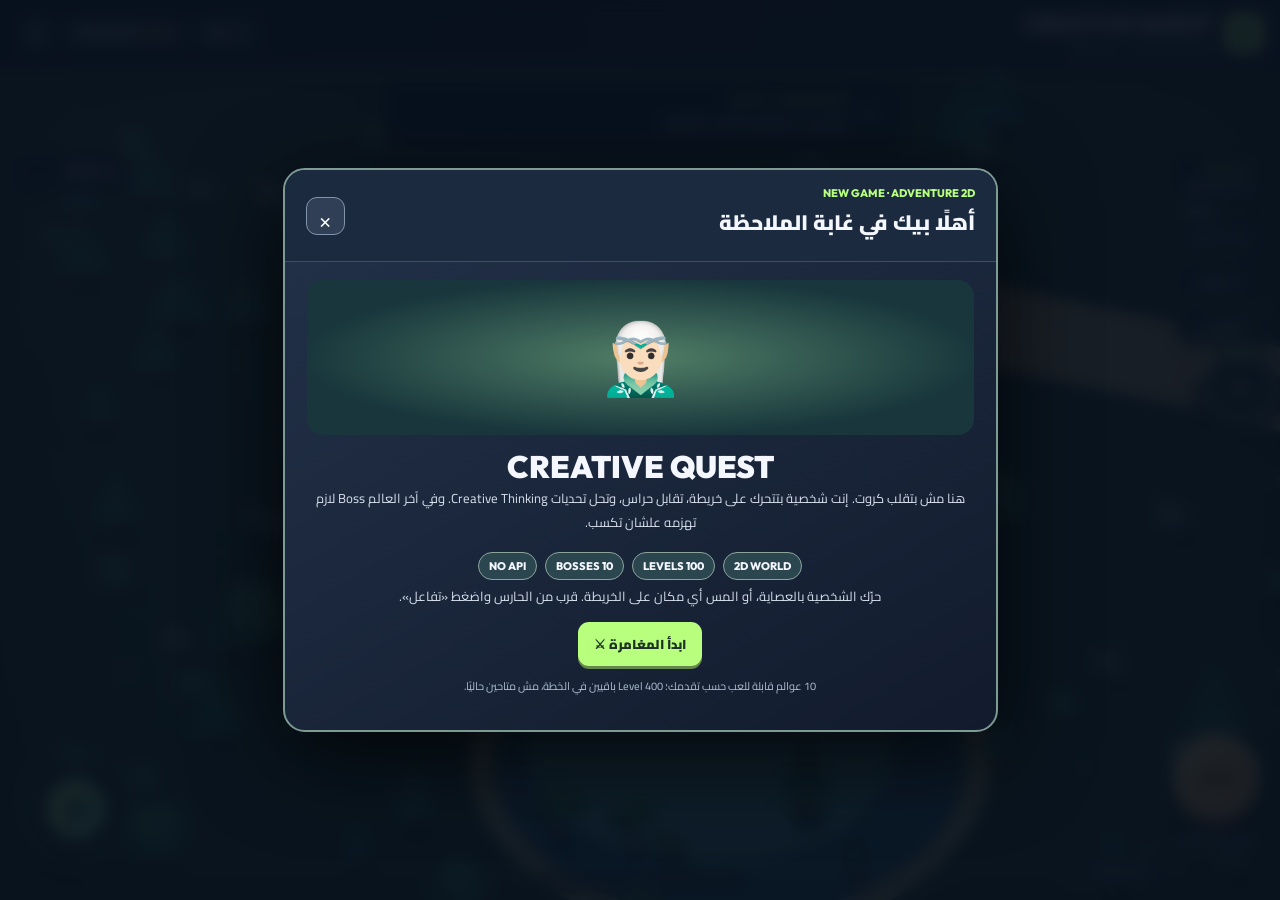
==== commit 3ea29907: "Creative Quest v0.4: 100 authored levels, ten worlds, animated 2D sprites and expanded challenges" ====
--- a/creative-quest-2d/index.html
+++ b/creative-quest-2d/index.html
@@ -15,7 +15,39 @@
 #challengeFeedback .review{margin-top:15px}
 #challengeFeedback .review label{padding:5px 0;line-height:1.8}
 @media(min-width:720px){.evidence{font-size:14px}}
-</style></head><body><div id="app"><header class="top"><div class="logo"><span class="mark">C</span><div><div class="brandName">CREATIVE QUEST</div><div class="brandSub">رحلة التفكير الإبداعي · مغامرة 2D</div></div></div><div class="topStats"><span class="pill">✦ XP <b id="xp">0</b></span><span class="pill completedStat">FINISHED <b id="complete">0/30</b></span><button class="menu" id="menu" aria-label="القائمة">☰</button></div></header><main id="viewport"><canvas id="world" aria-label="خريطة ثنائية الأبعاد؛ حرّك الشخصية حتى الحارس المضيء"></canvas><div class="taskBanner"><div class="bannerIcon">✦</div><div class="bannerCopy"><strong id="questTitle">LEVEL 01 / OBSERVATION</strong><span id="questDesc">امشي في الطريق للحارس المضيء</span></div></div><div class="sideTag"><small id="zoneId">WORLD 01</small><span id="zoneName">غابة الملاحظة</span></div><div class="levelTag"><span id="levelNumber">LEVEL 01</span><div class="bar"><i id="bar"></i></div></div><div class="mapTools"><button id="locate">⌖ حدّد الحارس</button><button id="worlds">☷ العوالم</button></div><div class="joypad" id="joy"><div class="stick" id="stick">✥</div></div><div class="actionBlock"><button id="action" class="action">تفاعل</button><small id="actionStatus">اقترب من الحارس</small></div><button class="auto" id="walk">↗ امشي للهدف</button><div class="hintBottom">حرّك الشخصية بالعصاية أو المس أي مكان على الخريطة</div><div id="toast" class="toast"></div></main></div><div id="overlay" class="hidden"><article id="dialog" class="dialog" role="dialog" aria-modal="true"></article></div><script>
+/* v0.4 game polish */
+.ambientTint{position:absolute;inset:0;pointer-events:none;opacity:.25;background:radial-gradient(ellipse at 20% 18%,#ffeead50,transparent 55%);mix-blend-mode:screen;z-index:1;animation:sky 9s ease-in-out infinite alternate}
+@keyframes sky{to{opacity:.12;transform:scale(1.04)}}
+@keyframes hitShake{0%{transform:translateX(0)}25%{transform:translateX(-8px)}50%{transform:translateX(7px)}75%{transform:translateX(-5px)}100%{transform:translateX(0)}}
+@keyframes enemyBob{50%{transform:translateY(-11px) rotate(3deg)}}
+@keyframes flash{0%,100%{filter:brightness(1)}45%{filter:brightness(2.5) hue-rotate(45deg)}}
+.battleArena{position:relative;display:grid;grid-template-columns:1fr auto 1fr;align-items:center;gap:11px;min-height:151px;border-radius:18px;margin-bottom:14px;border:1px solid #7f77bd99;background:radial-gradient(ellipse at center,#413a70aa,transparent 70%),linear-gradient(180deg,#1a2544,#101b30);overflow:hidden;padding:11px 19px}
+.battleArena:before{content:'';position:absolute;inset:auto 0 0;background:repeating-linear-gradient(110deg,#85adff22 0 3px,transparent 3px 27px);height:30px}
+.combatant{position:relative;z-index:1;text-align:center;display:grid;justify-items:center;gap:3px;font:900 11px Outfit,Arial}
+.combatant .miniSprite{width:70px;height:84px;image-rendering:pixelated;background-size:560px 84px;background-repeat:no-repeat;background-image:none;animation:enemyBob 1.5s ease-in-out infinite}
+.combatant.enemy .miniSprite{background-image:none;background-size:280px 840px;animation-duration:1.1s;background-position:left top}
+.combatant .tag{color:#eff7ff;position:relative;font-weight:900}
+.combatant.damage .miniSprite{animation:hitShake .32s ease-in-out,flash .32s linear}
+.duel{color:#f7de8f;font:900 24px Outfit,Arial;text-shadow:0 0 20px #ffbb79}
+.enemyLife{height:9px;border-radius:10px;border:1px solid #ffb2ae;background:#4a2a3a;overflow:hidden}
+.enemyLife i{display:block;height:100%;background:linear-gradient(90deg,#ff8795,#ffce86);width:100%;transition:width .3s}
+.battleResult{color:#ffe4b6;font-size:12px;font-weight:800;margin-bottom:4px}
+.worldTile{position:relative;overflow:hidden;transition:background .2s}
+.worldTile b{font-weight:900}
+.worldTile small{opacity:.8}
+.skillTrack{display:grid;grid-template-columns:repeat(2,minmax(0,1fr));gap:10px;margin:9px 0}
+.skillTile{border-radius:14px;padding:12px;background:#26394a;border:1px solid #8297ba;color:#fff;font-size:12px;min-height:90px}
+.skillTile strong{display:block;color:#baff91;line-height:1.9;font-size:14px}
+.skillTile small{color:#c9d8e9}
+.skillBar{height:6px;background:#142535;border-radius:15px;overflow:hidden;margin-top:10px}
+.skillBar i{display:block;height:100%;background:#d1ff95;border-radius:15px}
+.choice:focus-visible,.btn:focus-visible{outline:3px solid #b8ff7d;outline-offset:2px}
+.choice.picked{outline:2px solid #baff8a}
+.forgeRow{background:#26394b;border:1px solid #8490aa;border-radius:12px;padding:10px;margin:10px 0;display:grid;gap:6px}
+.forgeRow .label{display:block}
+.challengeCaption{color:#e3f0c1;font-size:12px}
+@media(max-width:430px){.battleArena{min-height:133px;padding:9px}.combatant .miniSprite{width:52px;height:66px;background-size:416px 66px}.combatant.enemy .miniSprite{background-size:208px 660px}.skillTrack{grid-template-columns:1fr 1fr}.skillTile{padding:9px;font-size:11px}.skillTile strong{font-size:12px}}
+</style></head><body><div id="app"><header class="top"><div class="logo"><span class="mark">C</span><div><div class="brandName">CREATIVE QUEST</div><div class="brandSub">رحلة التفكير الإبداعي · مغامرة 2D</div></div></div><div class="topStats"><span class="pill">✦ XP <b id="xp">0</b></span><span class="pill completedStat">FINISHED <b id="complete">0/100</b></span><button class="menu" id="menu" aria-label="القائمة">☰</button></div></header><main id="viewport"><canvas id="world" aria-label="خريطة ثنائية الأبعاد؛ حرّك الشخصية حتى الحارس المضيء"></canvas><div class="ambientTint" id="ambientTint" aria-hidden="true"></div><div class="taskBanner"><div class="bannerIcon">⚔</div><div class="bannerCopy"><strong id="questTitle">LEVEL 01 / OBSERVATION</strong><span id="questDesc">امشي في الطريق للحارس المضيء</span></div></div><div class="sideTag"><small id="zoneId">WORLD 01</small><span id="zoneName">غابة الملاحظة</span></div><div class="levelTag"><span id="levelNumber">LEVEL 01</span><div class="bar"><i id="bar"></i></div></div><div class="mapTools"><button id="locate">⌖ حدّد الحارس</button><button id="worlds">☷ العوالم</button><button id="skills">✧ مهاراتي</button></div><div class="joypad" id="joy"><div class="stick" id="stick">✥</div></div><div class="actionBlock"><button id="action" class="action">تفاعل</button><small id="actionStatus">اقترب من الحارس</small></div><button class="auto" id="walk">↗ امشي للهدف</button><div class="hintBottom">حرّك الشخصية بالعصاية أو المس أي مكان على الخريطة</div><div id="toast" class="toast"></div></main></div><div id="overlay" class="hidden"><article id="dialog" class="dialog" role="dialog" aria-modal="true"></article></div><script>
 'use strict';
 const LEVELS=[
 {title:'الكتب اللي ما خلصتش',place:'المكتبة العامة',notes:['«استعرت كتابين الأسبوع ده ورجعتهم قبل ما أخلصهم.»','«بقرا أول فصل من كذا كتاب وبسيبهم من غير ما أكمل.»','«كل شهر باستعير روايات جديدة، وبيرجعوا للمكتبة وأنا لسه مخلصتش قرايتهم.»'],task:'اكتب Observation مشتركة من غير ما تقول ليه ده بيحصل.',hint:'إيه السلوك المتكرر قبل ما الكتاب يرجع للمكتبة؟',sample:'بعض زوار المكتبة بيستعيروا أو يبدأوا كتب، لكن بيرجعوها أو يسيبوها قبل ما يكملوا قراءتها.',terms:[['كتاب','كتب','رواي','مكتب','قرا'],['استعار','استعير','بيقر','بدا','اقرا','قرات'],['مكمل','مخلص','يسيب','سيب','يرجع','رجع']]},
@@ -66,14 +98,120 @@
 
 </script><script>
 'use strict';
+/* All scenes are invented for skill practice; each mission has independent audience friction and a distinct learner action. */
+const REALMS_V4=[
+ {name:'مختبر الأدلة',skill:'OBSERVATION+',boss:'صانع الافتراضات',colors:['#274b44','#28685c','#8bb8a8'],symbol:'◉',land:'lab'},
+ {name:'صحراء القرارات',skill:'TENSION+',boss:'وحش الأعذار',colors:['#634337','#986750','#efc589'],symbol:'⚖',land:'desert'},
+ {name:'أرشيف الدوافع',skill:'INSIGHT+',boss:'جامع الأسرار',colors:['#342e5e','#554c8e','#aa9adb'],symbol:'✧',land:'library'},
+ {name:'بوابات الاحتمالات',skill:'TERRITORIES',boss:'حارس الباب الواحد',colors:['#324365','#4f6191','#9cc6e0'],symbol:'⌘',land:'portals'},
+ {name:'مدينة المفاهيم',skill:'CONCEPTS',boss:'سيد الكليشيهات',colors:['#45395e','#73558b','#cfb8e8'],symbol:'✦',land:'city'},
+ {name:'مصنع التحوّلات',skill:'MECHANISMS',boss:'الآلة المكررة',colors:['#404750','#626f83','#b6c1d0'],symbol:'⚙',land:'factory'},
+ {name:'قمة الحملة',skill:'ART & CAMPAIGN',boss:'المدير الإبداعي',colors:['#3b394e','#6c537e','#e5b7a0'],symbol:'◆',land:'summit'}
+];
+const q=(title,place,notes,question,options,correct,explain,hint)=>({title,place,kind:'select',notes,question,options,correct,explain,hint});
+const wq=(title,place,notes,question,sample,checklist,hint)=>({title,place,kind:'write',notes,question,sample,checklist,hint});
+const eq=(title,place,notes,question,options,correct,explain,hint)=>({title,place,kind:'evidence',notes,question,options,correct,explain,hint});
+const pq=(title,place,notes,question,groups,explain,hint)=>({title,place,kind:'pair',notes,question,groups,explain,hint});
+const cq=(title,place,notes,question,items,explain,hint)=>({title,place,kind:'classify',notes,question,items,explain,hint});
+const rq=(title,place,notes,question,bad,options,correct,explain,hint)=>({title,place,kind:'repair',notes,question,bad,options,correct,explain,hint});
+const fq=(title,place,notes,question,steps,explain,hint)=>({title,place,kind:'forge',notes,question,steps,explain,hint});
+const CAMPAIGN_LEVELS=[
+// World 4. Advanced observation: fact vs inference, missing evidence, directional change, survey traps.
+q('قائمة انتظار يوم الأحد','مركز صيانة دراجات',['«في يوم الأحد الناس بتجيب العجل قبل فتح الورشة بنص ساعة.»','«باقي الأسبوع أغلب الزباين بيوصلوا بعد الضهر.»'],'أنهي تقرير يصلح كملاحظة دقيقة؟',['كل الزباين مشغولين طول الأسبوع.','في يوم الأحد بعض الزباين بيوصلوا قبل فتح الورشة، على عكس أيام أخرى.','الورشة بطيئة عشان كده الناس بتوصل بدري.'],1,'وصفنا فرق المواعيد الظاهر من غير تفسير النية.','قارن توقيت الوصول، مش أسباب الوصول.'),
+eq('طلب آخر الليل','متجر أدوات مطبخ',['«آخر الليل بيجيلنا طلبات لطقم واحد بعينه.»','«خلال النهار الطلبيات موزعة على منتجات مختلفة.»'],'حدّد الدليلين اللذين يثبتان اختلاف نمط الطلب حسب التوقيت.',['طلبات طقم محدد تتكرر ليلًا.','في النهار المنتجات المطلوبة متنوعة.','الزبائن الليليين بيشتروا من الملل.','الألوان الفاتحة بتبيع أكتر في الشتاء.'],[0,1],'الدليلين بيوصفوا نمطًا، مش تفسيرًا لنوايا المشترين.','لو ما اتقالش في التعليقات، متعتبرهوش دليل.'),
+cq('دفتر الحجز','استوديو تسجيل بودكاست',['«ناس كتير بتحجز الاستوديو في نهاية الأسبوع.»','«أحد العملاء قال إنه بيختاره لأن شغله طول الأسبوع.»'],'ميّز بين النمط المرصود والتفسير المحدود والتعميم.',[{text:'الحجز بيتكرر في نهاية الأسبوع.',answer:'O'},{text:'عميل واحد قال إن ضغط شغله هو السبب.',answer:'O'},{text:'كل الحاجزين بيشتغلوا بدوام كامل.',answer:'X'}],'حتى تصريح شخص واحد ملاحظة عن شخص واحد؛ لا يتحول لتعميم.','افصل الشهادة الفردية عن الحكم على الكل.'),
+wq('عربيات المدرسة','موقف باصات المدارس',['«في أول أسبوع من الدراسة معظم الأهالي وصلوا قبل ميعاد الباص.»','«بعد شهر بدأوا يوصلوا قريب جدًا من موعد انطلاقه.»'],'اكتب Observation تصف التغيير الزمني من غير ما تنسبه للثقة أو القلق.','بعض الأهالي في بداية الدراسة كانوا بيوصلوا بدري، وبعد فترة بقوا بيوصلوا أقرب لمعاد الباص.',['حددت أول الفترة وآخرها؟','وصفت فرق التوقيت من غير تفسير نفسي؟','ما عممتش على كل الأهالي؟'],'الاتجاه الزمني هو الدليل هنا.'),
+rq('فخّ تقرير المبيعات','مخبز حلويات',['«المخبز بيبيع قطع صغيرة أكثر وقت الفطار.»','«القطع الكبيرة عليها طلب أعلى بعد المغرب.»'],'اختار تعديل التقرير اللي يشيل الافتراض ويحافظ على المعلومات.','الناس الصبح بتمسك فلوسها، وبالليل بتسرف.', ['القطع الصغيرة مبيعاتها أعلى وقت الفطار والكبيرة بعد المغرب.','الناس بتصبح على الدايت وتكسره بالليل.','القطعة الصغيرة أحلى صباحًا.'],0,'بدّلنا تفسير الدافع بنمط مبيعات قابل للرصد.','حذف السبب غير المثبت هو المفتاح.'),
+pq('المعرض الموسمي','سوق نباتات داخل مول',['«الزوار وقفوا عند ركن البذور وصوروا طرق الزراعة.»','«بعضهم رجع لنفس الركن بعد زيارة باقي السوق.»'],'اختار Observation وادعاء مش مبرر.',[{label:'ملاحظة ممكنة',options:['بعض الزوار بيصوروا التعليمات وبيرجعوا للركن.','الزوار كلهم بيحبوا الزراعة العضوية.','الركن ده هو الأكثر ربحية.'],correct:0},{label:'افتراض زائد',options:['بعض الزوار رجعوا بعد الجولة.','الزوار بيعودوا لأنهم مش فاهمين أي حاجة.','التعليمات اتصورت في الموبايل.'],correct:1}],'التصرف يمكن رصده، لكن تفسير نية الشخص يحتاج قرائن.','فرق بين «رجع» و«رجع لأنه...». '),
+fq('سلسلة الوقائع','شركة تأجير معدات تصوير',['«عميل حجز كاميرا يوم الخميس.»','«رجع وعدّل ميعاد الاستلام للسبت.»','«ألغى الحجز بعد التغيير.»'],'رتّب الوقائع من البداية إلى النتيجة، من غير تخمين سبب الإلغاء.',[{label:'البداية',options:['إلغاء الحجز','حجز الكاميرا','تعديل ميعاد الاستلام'],correct:1},{label:'الخطوة التالية',options:['تعديل الميعاد','الشعور بالخوف','الشراء من منافس'],correct:0},{label:'النتيجة',options:['شراء عدسة','إلغاء الحجز','تأجير كاميرا أخرى'],correct:1}],'بناء تسلسل واقعي قبل التفسير يمنع الـInsight الوهمية.','اسرد ما حصل زمنيًا.'),
+q('من شاهد الإعلان؟','منصة تعلم طبخ',['«120 شخص ضغطوا على إعلان الوصفة.»','«35 شخصًا فتحوا صفحة الاشتراك.»'],'أنهي استنتاج مسموح من الأرقام وحدها؟',['الجمهور كاره الاشتراكات.','جزء من اللي ضغطوا انتقلوا لصفحة الاشتراك، والباقي لم يتأكد انتقاله.','أكيد الإعلان هيجيب مبيعات عالية.'],1,'الأرقام تصف انتقالًا جزئيًا، ولا تشرح سببه.','خلي ادعاءك في حدود اللي اتقاس.'),
+wq('المشوار المتقطع','نادي سباحة للأطفال',['«الاشتراكات السنوية بتتجدد كتير.»','«لكن الحضور الفعلي أقل في أشهر الامتحانات.»'],'اكتب جملة واحدة تصف الاختلاف بين التجديد والحضور.','فيه أهالي بيجددوا الاشتراك رغم إن حضور الأطفال بيقل خلال فترة الامتحانات.',['ذكرت التجديد والحضور معًا؟','وصفت فترة الامتحانات كزمن لا كسبب مؤكد؟','ابتعدت عن حكم على اهتمام الأهالي؟'],'هل الدفع المنتظم معناه حضور منتظم؟'),
+// World 5. deeper tension, motivations, consequences
+q('الهدية المستعارة','مكتبة أدوات البناء',['«نفسي أعمل رف بنفسي في البيت.»','«بس خايف أستعير العدة وأبوّظ الحيطة.»'],'أي Tension يحمل الرغبة والخوف الحقيقي؟',['العدة غالية في المحل.','عايز أعمل حاجة بإيدي، بس خايف تجربة الفشل تبوّظ المكان.','كل اللي بيعملوا رفوف مش محترفين.'],1,'الرغبة في الاستقلال بتتصادم مع خوف إتلاف البيت.','اسأل: عايز إيه وبيرفض يخاطر بإيه؟'),
+pq('اشتراك الحديقة','جمعية مساحة خضراء',['«نفسي أكون جزء من تحسين الحي.»','«بس الأوقات الثابتة للتطوع مش مناسبة لشغلي المتغير.»'],'فرّق الرغبة عن العائق الحقيقي.',[{label:'Desire',options:['المساهمة في تحسين الحي','الظهور في الصور','الحصول على إجازة'],correct:0},{label:'Barrier',options:['بعد المكان','جداول المشاركة الثابتة','قلة المحاصيل'],correct:1}],'العائق هنا مش ضعف الرغبة؛ ده عدم توافق الوقت.','ما تبدّلش العائق اللي قاله المتطوع.'),
+wq('الخطوة الصعبة','مدرسة موسيقى للأطفال',['«ابني عايز يعزف قدام أصحابه.»','«لكن بيخاف يبدأ لوحده ويغلط في أول نغمة.»'],'اكتب Tension بلسان الطفل فيها رغبته وسبب توقفه.','نفسي أعزف قدام أصحابي، بس بخاف أول غلطة تخلّيهم يضحكوا عليّا.',['بدأت بالرغبة في العزف والمشاركة؟','العائق خوف الظهور والغلط؟','الجملة فيها شد بين الاتجاهين؟'],'تخيّل الطفل وهو واقف قدامهم والآلة في إيده.'),
+cq('صورة عن البحر','شركة رحلات بحرية',['«بحب البحر وعايز أروح رحلة جديدة.»','«بس بخاف من الدوخة على المركب، فأفضل أتفرج على الصور.»'],'صنّف الرغبة والعائق والنتيجة.',[{text:'نفسي أروح رحلة بحرية.',answer:'D'},{text:'خايف من دوخة المركب.',answer:'B'},{text:'بيتفرج على صور الرحلات بدل الحجز.',answer:'O'}],'الرغبة لوحدها مش Tension كاملة، لكن هنا T بتشير إلى ضلعها الأول.','مش كل تعبير عن رغبة هو Tension مكتملة.'),
+eq('المشروع من البيت','خدمة أعمال حرة',['«نفسي أشتغل لحسابي من البيت.»','«بس لازم أكون متاح للعميل طول الوقت، وده بيخليني مش بعرف أفصل.»'],'اختار الجملتين اللتين تكونان طرفَي الصراع.',['نفسي أشتغل لحسابي بحرية.','المتابعة الدائمة بتمنعني أحط حدود لوقتي.','كل العملاء بيستغلوا المستقلين.','الشغل من البيت دايمًا أسهل.'],[0,1],'الحرية اللي الشخص بيدوّر عليها بتتصادم مع متطلبات التواجد المستمر.','دليل الرغبة + دليل العائق.'),
+rq('مش كل خصم فرصة','تطبيق خصومات محلي',['«بحب ألاقي عروض.»','«بس كل مرة أشوف خصم بقلق أشتري حاجة مش محتاجها.»'],'عدّل جملة «الناس مش بتحب الشراء» لصراع حقيقي.','الناس مش بتحب تشتري منتجات.', ['نفسي أوفّر في اللي بشتريه، بس بخاف العرض يخليني أشتري حاجة مش محتاجها.','الخصومات كلها خداع.','الناس بتحب الأسعار القليلة فقط.'],0,'التناقض بين التوفير والخوف من الشراء الزائد أوضح من التعميم.','هل الشخص ضد الشراء ولا ضد الاندفاع؟'),
+fq('بناء التوتر','ورشة صناعة فخار',['«عايز أطلع قطعة فخار بإيدي.»','«كل ما القطعة تبتدي تميل، بسيبها لخوفى إنها تبوظ.»'],'كوّن تسلسلًا يوضح كيف تتحول الرغبة إلى انسحاب.',[{label:'الرغبة',options:['بيع آلات','صنع قطعة خاصة بإيده','ترك الورشة'],correct:1},{label:'العائق',options:['الخوف من إفساد القطعة','عدم معرفة سعرها','ملل الجمهور'],correct:0},{label:'النتيجة',options:['يكمل بثقة','يسيب القطعة','يشتري ثلاث قطع'],correct:1}],'بنينا النمط السببي الممكن من كلام الشخص من غير إضافة ادعاء.','رغبة → خوف → تصرف.'),
+q('المكالمة المنتظرة','تطبيق متابعة مرضى',['«نفسي أطمن على حالة ماما باستمرار.»','«بس مش عايز أكلمها كل ساعة وأحسسها إني براقبها.»'],'أنهي Tension أدق؟',['الأمهات بيرفضوا المكالمات.','عايز أطمن عليها من غير ما أخلي اهتمامي يحسسها بفقدان الاستقلال.','التطبيق لازم يبقى مليان إشعارات.'],1,'الصراع بين الاطمئنان واحترام خصوصية واستقلال الشخص الآخر.','الاهتمام ممكن يتحول لضغط لو اتقدم بشكل غلط.'),
+wq('مطعم بنجربه لأول مرة','مطعم صغير',['«نفسي أجرب مطعم جديد وأكتشف طعم مختلف.»','«بس بخاف أضيع خروجة أصحابى على أكلة متعجبهمش.»'],'صيغ Tension تبرز حب المغامرة مقابل المسؤولية عن المجموعة.','نفسي أجرب مكان جديد وأفاجئ صحابي، بس خايف لو الأكل معجبهمش أحس إني بوظت الخروجة.',['الرغبة في التجربة موجودة؟','أظهرت مسؤولية اختيار المطعم لأصحابه؟','الطرفان متصادمان في جملة واضحة؟'],'المشكلة مش ذوق الأكل بس؛ هو اللي اختار للجميع.'),
+// World 6. insight depth
+q('الكتب على الرف الثاني','نادي تبادل كتب',['«بسيب الكتب اللي بحبها في مكان واضح في الصالون.»','«بحب لما الضيوف يسألوني بقرا إيه.»'],'أنهي تفسير إنساني محتمل يفتح مجالًا إبداعيًا؟',['الأرفف العالية أفضل للكتب.','الكتب أحيانًا مش مجرد محتوى؛ بتبقى طريقة نعرّف الناس بنفسنا.','جميع القراء بيحبوا المباهاة.'],1,'الكتاب ممكن يلعب دور الهوية والانتماء، لا القراءة فقط.','إيه الرسالة عن الذات ورا إظهار الكتب؟'),
+pq('مفتاح البيت','تطبيق مشاركة مفاتيح ذكية',['«بدي مفتاح لأختي عشان تدخل تسقي الزرع وأنا مسافر.»','«مش مرتاح إني أسيب مفتاح دائم مع حد حتى لو بثق فيه.»'],'حدّد الـBarrier والحاجة الأعمق.',[{label:'Barrier',options:['عدم وجود زرع','فكرة إعطاء وصول دائم','سعر السفر'],correct:1},{label:'Deeper Motivation',options:['التحكم في حدود الخصوصية','رغبة في عدد مفاتيح أكبر','العيش وحده دائمًا'],correct:0}],'الثقة في الشخص لا تعني بالضرورة الراحة مع صلاحية مفتوحة بلا حدود.','المسألة مش حب الأخت؛ المسألة السيطرة على الوصول.'),
+wq('أول عمل فني','ورشة رسم للمبتدئين',['«كل مرة أشتري أدوات رسم احترافية وأفضل مأجل أول لوحة.»','«بحس إنه لو استخدمت أدوات غالية لازم أول لوحة تطلع حلوة.»'],'استخرج Insight يفسر كيف يمكن للأداة الاحترافية أن تزود الخوف من البداية.','أحيانًا شراء أدوات احترافية بدل ما يسهّل البداية، بيخلّي المبتدئ حاسس إن أول تجربة لازم تبقى مثالية، فيأجل المحاولة.',['فيه تفسير للدافع مش مجرد وصف التأجيل؟','ربطت تكلفة الأداة بضغط التوقع؟','ابتعدت عن تعميم «كل الناس»؟'],'ليه الحاجة اللي مفروض تساعد ممكن تتحول لضغط؟'),
+cq('الساعة الرياضية','جهاز قياس خطوات',['«بفتّح التطبيق كل ساعتين أشوف عملت كام خطوة.»','«لما الرقم يقل عن امبارح بحس بإحباط.»'],'ميّز الملاحظة عن الشعور والتفسير.',[{text:'بيفتح التطبيق عدة مرات عشان يشوف عدد الخطوات.',answer:'O'},{text:'بيحس بإحباط لما الرقم أقل من امبارح.',answer:'O'},{text:'ممكن القياس يحول التقدم لامتحان يومي بدل تشجيع.',answer:'I'}],'البيان عن إحساسه تصريح مرصود؛ تفسير معنى القياس Insight محتمل.','الجملة الأخيرة بتفسّر الأثر النفسي للنظام.'),
+eq('الغرفة اللي بقت مكتب','خدمة أثاث مرن',['«من أول ما بقيت أشتغل في البيت وأنا باخد اللابتوب للسفرة.»','«بعد الشغل بحس إن الشغل لسه حواليا حتى وأنا بتعشى.»'],'اختار دليلين لفكرة «غياب حدود مكانية قد يخلّي الشخص مش عارف يفصل».',['العمل بيحصل على سفرة البيت.','الإحساس بالشغل بيستمر بعد انتهاء اليوم.','كل العاملين من البيت انطوائيين.','أي مكتب لازم يبقى في غرفة منفصلة.'],[0,1],'المكان الواحد بيجمع دور الشغل ودور البيت، وده يبرر اختبار فكرة الحدود.','دليل عن المكان ودليل عن الإحساس.'),
+rq('القصة وراء اللعبة','تطبيق ألغاز للأطفال',['«ابني بيطلب نفس اللغز اللي نجح فيه امبارح.»','«بيقول لي: شوف أنا بقيت بعرف أحله لوحدي.»'],'إيه الصياغة اللي تفسّر الرغبة في التكرار؟','الأطفال بيكرروا الألعاب لأنهم بيزهقوا.', ['الطفل ممكن يعيد تجربة نجح فيها علشان يعيش إحساس الكفاءة والاستقلال مرة تانية.','الأطفال بيكرروا أي حاجة من غير سبب.','لازم نزود صعوبة الألغاز دائمًا.'],0,'التكرار أحيانًا مكافأته الشعور بالنمو، لا الملل.','إيه الإحساس اللي نجاحه بيعيده؟'),
+fq('من سلوك لدافع','مطعم يقدّم وجبات صغيرة',['«عملاء بيطلبوا أكثر من طبق صغير بدل طبق كبير.»','«بيقولوا: بحب أجرب كذا طعم في خروجة واحدة.»'],'اربط السلوك بالرغبة ثم بتفسير أعمق.',[{label:'السلوك',options:['طلب أطباق صغيرة متعددة','طلب طبق واحد كبير','إلغاء الطلب'],correct:0},{label:'الرغبة',options:['مغادرة المطعم','تجربة نكهات مختلفة','تقليل عدد الأصدقاء'],correct:1},{label:'التفسير',options:['التجربة قد تكون قيمتها في تنوع الاكتشاف','الأطباق الكبيرة غير صحية دائمًا','كل العملاء خبراء طعام'],correct:0}],'بننتقل من سلوك إلى معنى، لا إلى شعار مباشرة.','اكتشف أولًا «ليه التجربة حلوة له؟»'),
+q('شهادة على الحائط','خدمة كورسات قصيرة',['«صورت الشهادة وشاركتها مع زمايلي قبل ما أراجع المادة تاني.»','«كنت مبسوط إن حد لاحظ إني اتعلمت حاجة جديدة.»'],'اختار Insight محتمل عن معنى الشهادة.',['الصور أهم من التعلم دائمًا.','الشهادة أحيانًا بتكون دليل اجتماعي على التطور، مش مجرد إثبات إتمام كورس.','الناس لازم تنشر كل شهاداتها.'],1,'ممكن الشخص يبحث عن اعتراف بمجهوده بالإضافة للمعرفة نفسها.','إيه اللي بيتبعت للناس غير الورقة؟'),
+wq('الحقيبة اللي بتتجهّز','خدمة سفر',['«بحضّر شنطة الرحلة قبل السفر بأسبوع.»','«ترتيب الحاجات بيخليني أحس إني مسيطر على يوم السفر، حتى لو السفر لسه بعيد.»'],'اكتب Insight يفسر قيمة التحضير نفسيًا.','أحيانًا تجهيز الشنطة مش مجرد جمع احتياجات؛ هو طريقة الشخص يخفف بيها إحساس عدم اليقين قبل الرحلة.',['فسّرت فعل التحضير بدافع نفسي؟','وضحت معنى السيطرة على المجهول؟','الجملة ما بتعممش على كل المسافرين؟'],'الفعل البسيط بيدي الشخص إحساس بإيه؟'),
+// World 7. creative territories: selecting expandable directions vs generic slogans.
+q('مساحة لبيتك','أداة تنظيم فواتير منزلية',['Insight: الفوضى المالية بتحسّس الأسرة إن مفاجأة صغيرة ممكن تبوّظ الشهر.','Brand role: تنظيم المصروفات وإظهارها بوضوح.'],'أنهي اتجاه يصلح Territory قابلة لعدة Concepts؟',['طمأنينة في كل رقم — أدوات بسيطة تقلل مفاجآت الشهر.','شاشة موبايل عليها رسم بياني أخضر.','ادفع الفاتورة الآن.'],0,'الاتجاه يفتح مواقف مالية متعددة، بينما الشاشة تنفيذ والـCTA طلب إجراء.','هل تقدر تبني منه 10 مواقف مختلفة؟'),
+pq('قصة اللبس القديم','منصة إعادة بيع ملابس',['Insight: الشخص ممكن يتعلق بالقطعة لأن وراها ذكرى حتى لو مبقاش بيلبسها.','الدور: تسهيل نقل القطع لمستخدم جديد.'],'اختار Territory واسعة وConcept محدد.',[{label:'Territory',options:['الملابس لها حياة تانية وقصص جديدة','قميص بيلف على خط غسيل متحرك','شاشة التطبيق بزر بيع'],correct:0},{label:'Concept',options:['حياة تانية للقطعة','قميص بيعدّي من دولاب لشخص تاني وتبدأ عليه حكاية جديدة','مساعدة المستخدم'],correct:1}],'Territory عالم من الاحتمالات، وConcept موقف بيجسد جزء منه.','واسع قابل للتفرع أم مشهد محدد؟'),
+wq('عالم الصوت','سماعات عازلة للضوضاء',['Insight: بعض الناس بتحتاج تحس إنها اختارت مساحة هدوء وسط الزحمة.','Brand proof: المنتج يقلل ضوضاء البيئة حسب مواصفاته.'],'اقترح Creative Territory غير «اسكت العالم» وتقدر تستخرج منها 3 مشاهد مختلفة.','Your Private Space — لحظات خصوصية وتركيز في أماكن مزدحمة، من المواصلات للمذاكرة للمكتب.',['الاتجاه مبني على الحاجة للهدوء؟','أوسع من مشهد واحد؟','مختلف عن مجرد رسم زر ميوت؟'],'اختر منظور «ماذا يحصل للإنسان؟» لا «ماذا تفعل السماعة؟»'),
+cq('بوابة النوم','ستائر معتمة لغرف النوم',['Insight: البعض ما بيقدرش يفصل من ضغط اليوم حتى بعد ما يدخل الأوضة.','Brand role: التحكم في الضوء داخل الغرفة.'],'صنّف اقتراحات الفريق: اتجاه أو فكرة تنفيذية أو ادعاء ضعيف.',[{text:'المساحة اللي بتفصل فيها عن اليوم.',answer:'R'},{text:'الغرفة بتتحول لكوكب هادي بعد سحب الستارة.',answer:'C'},{text:'الستائر بتشفي كل حالات الأرق.',answer:'X'}],'هنا R = Territory واسع؛ C = Concept محددة.','الأداة تدريبية؛ هل الاقتراح عالم ولا مشهد ولا ادعاء؟'),
+eq('المشي بخطوتك','حذاء للمشي اليومي',['Insight: التزام الناس بالحركة بيضعف لما يقارنوا أنفسهم بأهداف أكبر من طاقتهم.','Proposition: تقدّم مناسب لوتيرتك.'],'اختار اتجاهين مختلفين فعلًا ينطلقوا من نفس الـInsight.',['Every Step Has Value: كل حركة صغيرة إنجاز.','No One Else’s Pace: مش محتاج تنافس سرعة غيرك.','حذاء على بوديوم بخلفية سوداء.','لو اشتريت الحذاء هتمشي كل يوم.'],[0,1],'الاتجاهين مختلفين: قيمة الخطوة مقابل استقلال المقارنة.','الاتجاه مش Product Shot ولا وعد غير مضمون.'),
+rq('افتح بوابة تانية','منصة تعلم مهارة يدوية',['Insight: التقدم البطئ ممكن يخفي إحساس الشخص إنه بيتطور.'],'الفريق اقترح Territory ضعيفة: «Crafts Are Amazing». اختار بديلًا أكثر تحديدًا.','Crafts Are Amazing', ['Small Evidence — علامات ملموسة على نمو مهارتك حتى لو لسه مبتدئ.','خلفية لطيفة فيها أدوات.','ناس بتتعلم كتير.'],0,'الاتجاه لازم يكون مربوط بحقيقة إنسانية ويولّد أفكار، مش كلمة عامة.','إيه التحوّل اللي الـInsight بيكشفه؟'),
+fq('أبواب مختلفة','منصة زيارات متاحف',['Insight: الأطفال أحيانًا بيتفاعلوا مع التاريخ لما يحسّوا إنهم دخلوا القصة بدل ما يسمعوها.','دور المنتج: تجارب تفاعلية داخل المعرض.'],'كوّن تسلسل: Insight → Territory → Concept.',[{label:'Insight',options:['الأطفال بيحبوا الألوان','التاريخ يبقى أقرب لما الطفل يبقى جزء من الحدث','المتاحف كلها مملة'],correct:1},{label:'Territory',options:['Be Part of History','طفل شايل درع روماني قدام شاشة','لون ذهبي'],correct:0},{label:'Concept',options:['الماضي ممتع','البوابة بتخلّي الطفل يتخذ قرار شخصية من حقبة تاريخية','التصوير الجيد'],correct:1}],'الانتقال من سبب إنساني إلى عالم إبداعي ثم موقف محدد.','ليه → من أي زاوية → هنعمل إيه؟'),
+q('ثلاثة أبواب مش باب واحد','خدمة تعليم سباحة للكبار',['Insight: خوف الكبار من تعلم السباحة مرتبط بإحساس الإحراج من الظهور كمبتدئين.'],'أنهي Territory بعيدة عن «تغلّب على الخوف» وفيها إمكانيات كثيرة؟',['Start Like a Beginner — البداية شجاعة في أي سن.','طفل يضحك على رجل في المسبح.','Pool Shot نهاري بعدسة Wide.'],0,'اتجاه التعلّم في كل عمر بيخاطب الصورة الذاتية، مش مجرد الخوف المائي.','التحدي تغيير الزاوية، مش تبديل اسم الخوف.'),
+wq('عالم ثالث','خدمة نشر كتب مستقلة',['Insight: الكاتب الجديد بيخاف إن قصته تفضل حبيسة الدرج من غير قارئ.','Territory موجودة 1: القصص تستحق أن تُسمع. 2: أول قارئ يغيّر كل شيء.'],'اقترح Territory ثالثة مختلفة تركز على تحوّل الكاتب نفسه.','From Private to Published — رحلة تحوّل الكاتب من شخص بيكتب لوحده لصاحب صوت موجود في العالم.',['زاوية مختلفة عن سماع القصة أو أول قارئ؟','تركز على الكاتب كشخص؟','تحتمل عدة Concepts؟'],'فكر في الهوية الجديدة بعد النشر.'),
+// World 8. Concepts: converting territory into idea without default KVs.
+q('موسيقى للشارع','مدينة بتشجّع الدراجات',['Territory: المدينة ملك للمشاة والمتحركين على مهل.','Proposition: الطريق أحلى لما نقلل الزحمة.'],'أي اقتراح Concept وليس مجرد Direction أو Visual Style؟',['المدينة بتبتسم لكل خطوة.','إشارات الشوارع تعزف ألحانًا كلما عبر شخص على قدميه في مشاهد متتابعة.','ألوان برتقالي وأزرق باستيل.'],1,'الكونسبت فيه حدث قابل للتطوير لمسلسل من التنفيذات.','إيه اللي بيحصل فعلًا في الإعلان؟'),
+pq('الناس مش مجرد أرقام','برنامج تكريم موظفين',['Territory: النجاحات الصغيرة تستاهل تتشاف.','Brief: حملة داخلية تظهر المجهود اللي محدش واخد باله منه.'],'ميّز الفكرة المحددة عن أسلوب تنفيذها.',[{label:'Concept',options:['لوحة بالمكتب تظهر أفعال مساعدة صغيرة كأنها إنجازات عظيمة','استخدم تايبوجرافي Bold وذهبي','نجاحات مهمة'],correct:0},{label:'Art Direction',options:['الإنجازات الصغيرة','تصوير من زاوية منخفضة بإضاءة احتفالية وتايب كبير','كل فعل له أثر'],correct:1}],'الـConcept بيحدد مفارقة أو حدث، والـArt Direction شكل تجسيدها.','فكرة الإعلان مقابل شكل الإعلان.'),
+wq('الفكرة بدون بطل خارق','منتج تبريد للمكاتب',['Territory: راحة صغيرة تغيّر جودة يومك.','الممنوع: الشمسية، التكييف كقطعة Hero، أو شخص بيطير في السحاب.'],'اقترح Concept فيه تحوّل بصري ملموس داخل المكتب من غير الممنوعات.','في اجتماع مزدحم، أوراق التقويم المتناثرة بتستقيم كلما الجو يبقى مريح، بينما الموظفين يكملوا الكلام طبيعي.',['حدث محدد قابل للتصور؟','التحول يخدم فكرة الراحة اليومية؟','احترمت الممنوعات؟'],'خلي أثر الراحة يظهر في العالم المحيط لا المنتج وحده.'),
+cq('اختبار ثلاث جمل','تطبيق رحلات عائلية',['Territory: الذكريات أجمل لما تتحول لمشاركة.','Direction: دافئ وصادق بعيد عن البوزات المصطنعة.'],'صنّف العناصر: فكرة عامة، Concept، وادعاء غير مبرر.',[{text:'كل رحلة بداية حكاية.',answer:'R'},{text:'خريطة الرحلة تتحول لألبوم مرسوم من قصص أفراد العيلة.',answer:'C'},{text:'التطبيق يضمن سعادة كل الأسر.',answer:'X'}],'R اتجاه فكري، C حدث مفهوم، X وعد مطلق مش قابل للإثبات.','حقيقة إنسانية أم حدث بصري أم ضمان مطلق؟'),
+eq('بناء حملة من لقطة','شركة توصيل هدايا',['Territory: لحظة الاستلام أهم من كرتونة الهدية.','الهدف: إبراز أثر الاتصال بين الأشخاص البعيدين.'],'اختار مفهومين مختلفين، لا مجرد تغيير الكاميرا.',['تجسيد مشاعر المرسل في ملصقات صغيرة تتحرك مع الهدية.','رسالة صوتية من المرسل تظهر كموجات ضوء تسبق الصندوق.','تغيير الـLens من 35 إلى 50 مم.','استخدام خلفية رمادي بدل أبيض.'],[0,1],'الاختلاف في الفكرة الدرامية، مش تعديل العدسة أو الخلفية.','كل مفهوم يخلق حدثًا جديدًا.'),
+rq('الإعلان المكرر','مشروب نباتي',['Territory: خفة في الروتين بعد يوم طويل.','Concept مقترح: شخص مبتسم ماسك المنتج قدام خلفية ملونة.'],'استبدل الفكرة السطحية بحدث غير متوقع مرتبط بالـTerritory.','شخص مبتسم ماسك المنتج', ['الأغراض الثقيلة على مكتب الموظف تتحول بصريًا لأوراق خفيفة بعد لحظة الاستراحة.','تزويد Saturation للخلفية.','تكبير شعار البراند.'],0,'أضفنا حدثًا يستخدم استعارة الخفة بدل وضعية Product Shot عادية.','التغيير في المعنى المرئي، مش الديكور.'),
+fq('من الباب للحدث','خدمة تصميم مساحات عامة',['Insight: الناس بتحس بانتماء أكبر لما تسيب أثرًا في المكان.','Territory: المدينة بصمتك.'],'اختر مسار مفهوم ينفذ التوجه.',[{label:'Territory',options:['المدينة بصمتك','لوحة ألوان','لافتة في الشارع'],correct:0},{label:'Concept',options:['مدينة مفتوحة','بصمات المارة تتحول لأنماط تزيّن الساحات بتفاعلهم','بيانات قياس'],correct:1},{label:'Visual Mechanism',options:['تحويل أثر الأشخاص لتكوين عمراني','خلفية هادئة','موسيقى فقط'],correct:0}],'حددنا زاوية ثم حدث ثم الآلية اللي يشتغل بيها.','اتجاه → ما يحدث → كيف يحدث.'),
+q('من لقطة واحدة لسلسلة','متجر كتب أطفال',['Territory: الكتب تفتح أبواب عوالم جديدة.','Concept: كل مرة الطفل يفتح كتاب، جزء من عالم القصة يدخل غرفته.'],'إيه أقوى امتداد للـConcept في Series؟',['نكرر نفس الغرفة بنفس الحيوانات كل مرة.','كل كتاب يغيّر عنصرًا جديدًا من الغرفة بحسب قصته وشخصيته.','نغيّر لون الغلاف ونعتبره فكرة مختلفة.'],1,'القاعدة الإبداعية ثابتة لكن الحدث بيتغير بحسب القصة.','نفس الميكانيزم، قصص مختلفة.'),
+wq('الفكرة القابلة للتكرار','منصة مساعدة مجتمعية',['Territory: أعمال صغيرة تصنع أثرًا كبيرًا.','Brief: محتاجين 4 بوستات مختلفة عن التطوع.'],'اكتب Concept واحدة قابلة للتطوير في سلسلة من غير Before/After تقليدي.','كل فعل مساعدة صغير يظهر بصريًا كقطعة في لوحة مدينة كبيرة؛ ومع كل قصة تظهر منطقة جديدة مكتملة.',['الفكرة فيها حدث محدد؟','قابلة لأكثر من موقف تطوع؟','بتبرز المعنى الإنساني مش مجرد صور أشخاص؟'],'فكر في قاعدة بصرية متكررة تتغير تفاصيلها.'),
+// World 9. mechanics, distinguish method from message
+q('المدينة بتسمع','خدمة توصيل محلية',['Concept: أصوات الشارع تتحول إلى خطوط ترسم خريطة الطريق للطلب.'],'إيه الـCreative Mechanism الأساسي؟',['تحويل الصوت لشكل بصري — Synesthesia.','إضاءة غروب.','CTA لزيارة الموقع.'],0,'الصوت أصبح صورة؛ ده تحويل في وسيلة التعبير مش لون.','ما الذي تحوّل إلى ماذا؟'),
+pq('أثر غير مرئي','برنامج تشجيع القراءة',['Concept: كل صفحة بيقرأها الطفل تترك نجمة صغيرة تضيء الحائط.','المغزى: التقدم الصغير بيتراكم.'],'اختار الميكانيزم والترجمة البصرية.',[{label:'Mechanism',options:['Visual Metaphor للتراكم','Copy طويل','إضاءة عالية فقط'],correct:0},{label:'Execution',options:['ترتيب نجوم مضيئة حسب تقدم الطفل','هدف زيادة القراءة','بيانات الجمهور'],correct:0}],'نجوم التراكم استعارة، وتكوينها قرار تنفيذ.','الآلية ممكن تشتغل بأكثر من شكل.'),
+wq('مفارقة التوقيت','تطبيق تنظيم مواعيد',['Concept: شخص عنده جدول مزدحم لكن كل ساعة بتختفي منها دقائق نتيجة تضييع الوقت.'],'اقترح Mechanism جديدة بدل الساعة اللي بتختفي؛ اشرح إزاي هتشتغل في جملة.','نستخدم عكس الحجم: المهام الصغيرة تظهر كعمارات عملاقة، وكل ما تتنظم ترجع لحجمها الطبيعي.',['وصفت آلية تحول واضحة؟','التحول يخدم تنظيم الوقت؟','مش مجرد اختيار لون أو مؤثر؟'],'خلي فكرة مجردة تتصرف بطريقة غير متوقعة.'),
+cq('ما هو الميكانيزم؟','حملة لتوفير المياه',['المقترح: صنبور مفتوح يتحول لعداد تنازلي كل نقطة فيه ثانية من المستقبل.','الهدف: إحساس بقيمة كل قطرة.'],'ميّز Mechanism وExecution وادعاء غير مدعوم.',[{text:'كل قطرة ماء تتحول لوحدة زمن.',answer:'M'},{text:'صنبور فوق خلفية داكنة وتايب كبير.',answer:'A'},{text:'المشهد ده هيغيّر سلوك الجميع للأبد.',answer:'X'}],'M ميكانيزم، A شكل التنفيذ، X ادعاء غير مثبت.','الـMechanism هي قاعدة التحويل.'),
+eq('الكوميكس على الرصيف','مبادرة سلامة مشاة',['Concept: خطوط المشاة تتحول لكادرات كوميكس تحكي قصص ناس بتعبر بأمان.'],'اختار عمليتين مختلفتين تدعم الفكرة.',['Visual Transformation: الخطوط تصبح إطارات قصص.','Storytelling: كل إطار يقدم موقفًا قصيرًا.','زود حجم اللوجو.','قلل عدد الألوان.'],[0,1],'التحوّل البصري والسرد هما اللي بيخلقوا معنى الفكرة؛ الباقي شكل.','الآلية غير أسلوب التنفيذ.'),
+rq('خدعة من غير معنى','حملة توعية بالسمع',['Insight: الناس بتتعود على ضوضاء مستمرة وتنسى تأثيرها على هدوئهم.','الاقتراح: نعمل شاشة بتنور وتطفي من غير ارتباط بالرسالة.'],'استبدل المؤثر العشوائي بآلية تربط الضوضاء بالانتباه.','وميض عشوائي', ['كل صوت مزعج يظهر كعنصر بصري متزاحم، وعند اختفاء الصوت ترجع مساحة الصورة تتنفس.','نحط Glossy 3D sphere.','نزود Blur للخلفية.'],0,'الميكانيزم بقى يخدم معنى الضوضاء بدل حركة للزينة.','التأثير لازم يكون سببه واضح في المعنى.'),
+fq('المجاز المترجم','شركة أدوات زراعة منزلية',['Insight: المبتدئ أحيانًا بيحس إن نمو الزرع بطيء لدرجة إنه مش حاصل.'],'كوّن آلية بصرية قابلة للتكرار.',[{label:'معنى البداية',options:['الحاجة لمشاهدة التقدم','الزرع دايمًا فاشل','شراء ديكور'],correct:0},{label:'Mechanism',options:['تصوير ضوء فقط','Visual Time Compression — أيام النمو تظهر معًا في مشهد واحد','خلفية بيضاء'],correct:1},{label:'Concept',options:['نبات يمر بمراحل نموه كأنه درجات سُلّم على نافذة واحدة','حياة أفضل','المنتج أخضر'],correct:0}],'الدافع اختار الآلية، والآلية بنت الحدث.','ابدأ بالفكرة الإنسانية قبل المؤثر.'),
+q('الرسالة قبل الحيلة','تطبيق تذكير بالمناسبات',['Insight: الناس بتندم لما تفوّت مناسبة لشخص قريب منها.'],'أي Creative Mechanism تربط النسيان بالعلاقة الإنسانية؟',['كل مناسبة منسية تظهر ككرسي فاضي على مائدة تجمع؛ التذكير يملأ مكانه.','خلفية مليانة Confetti ملون.','نص طويل عن مميزات التطبيق.'],0,'الغياب تجسّد بصريًا في كرسي فاضي يخدم معنى النسيان.','دور على شيء مادي يرمز للعلاقة.'),
+wq('عكس المتوقع','حملة تنظيف الشواطئ',['Territory: الأثر اللي مش بنشوفه.','Concept مفتوح: نخلي الزائر يكتشف المخلفات اللي اتخبّت تحت منظر الشاطئ الجميل.'],'اقترح آلية Reveal غير تقليدية، بعيدًا عن تقسيم Before/After.','كل موجة بحر بتسحب الرمل كأنها ستارة مسرح، وتكشف تدريجيًا طبقة مخلفات مخفية تحت المشهد المثالي.',['الميكانيزم فيها كشف تدريجي واضح؟','بيخدم فكرة الأثر الخفي؟','مختلف عن Split Screen مباشر؟'],'ابحث عن قوة طبيعية تعمل كأداة كشف.'),
+// World 10. creative direction / art / content strategy integrated
+q('كادر يشجع المشاركة','حملة مكتبة متنقلة',['Concept: الكتاب بيفتح باب لعالم المعلومة في الشارع.','Audience: شباب بيبدأوا القراءة من الصفر.'],'أنهي Art Direction تدعم المفهوم وتناسب الجمهور؟',['لقطة Eye-level بين الناس، باب ضوء متكوّن من صفحات، وتصوير واقعي بلمسة سحرية.','منتج صغير بعيد تحت 9 مؤثرات Glow.','صور Stock عامة من غير كتاب.'],0,'الأسلوب بيخلي الفكرة مفهومة بصريًا ومتصلة بالشارع والجمهور.','فين المفهوم في التكوين؟'),
+pq('شهر من غير حملة','مركز رعاية حيوانات',['Objective: زيادة التبني المسؤول وتثقيف المقبلين على التبني.','لا توجد مناسبة أو إطلاق كبير هذا الشهر.'],'حدد وظيفة المحتوى وما لا يلزم فرضه.',[{label:'Content Pillar',options:['التجهيز المسؤول لتبنّي حيوان','شعار موحد لكل بوست','مونتاج سريع فقط'],correct:0},{label:'قرار الشهر',options:['إجبار كل بوست على Concept واحدة','توزيع بوستات تعليم وتجارب وخدمات حسب الاحتياج','نشر عروض فقط'],correct:1}],'الأهداف والجمهور بتحدد تقسيم المحتوى؛ Big Idea مش ضرورة في Always-on.','القسم وظيفة، مش Visual Style.'),
+wq('الـHero في إعلان قصير','شركة تجهيزات رياضية',['Concept: النشاط يبدأ من أصغر عادة يومية.','Target: أشخاص عندهم وقت محدود ومش بيروحوا جيم.'],'اكتب Art Direction لـStatic KV في جملة: Composition + Light + Product Role.','كادر منزلي واسع Eye-level، ضوء صباحي طبيعي، والأداة الرياضية تظهر ضمن روتين شخص حقيقي مش كقطعة معزولة.',['Composition محددة؟','الإضاءة تخدم الإحساس بالبداية؟','دور المنتج واضح من غير مبالغة؟'],'ابدأ من الرسالة ثم قرارات الكاميرا.'),
+cq('مين مسئول عن إيه؟','حملة لمركز ثقافي',['Direction: شجع الناس تشارك في الفعاليات بمواقف مرحة.','Concept: الكراسي الفارغة تتحول لشخصيات تدعو الناس للمشاركة.'],'ميّز Concept وArt Direction وStrategy.',[{text:'تحويل الكراسي لشخصيات بتدعو الناس.',answer:'C'},{text:'Palette أصفر وأحمر وزوايا تصوير Low Angle.',answer:'A'},{text:'تشجيع المشاركة في الفعاليات للشباب.',answer:'S'}],'هنا C فكرة قابلة للرؤية، A قرارات بصرية، S هدف استراتيجي.','التصنيف في هذه المهمة مخصص للقواعد المعلنة.'),
+eq('بناء الكليندر','خدمة دفع مدارس',['Objective: توضيح خطوات دفع المصاريف وتقليل أسئلة الدعم.','Audience: أولياء أمور بيستخدموا التطبيق لأول مرة.'],'اختار فكرتين محتوى يخدموا الهدف الحقيقي مش شكل الصفحة.',['Carousel يشرح الخطوات بالأمثلة.','سؤال وجواب عن أخطاء الدفع الشائعة.','صور أشخاص مبسوطين من غير معلومة.','نفس الشعار على 8 خلفيات مختلفة.'],[0,1],'الـPillars هنا تعليم وإزالة عوائق استخدام، لا تكرار Product Shots.','الجمهور محتاج يعرف إيه قبل ما يدفع؟'),
+rq('التصميم اللي بيحب نفسه','حملة تبرع بأدوات تعليم',['Key Message: أدوات بسيطة تساعد طفل يكمل تعليمه.','Visual المقترح: شعلة ثلاثية الأبعاد مبهرة من غير طفل أو أدوات.'],'اختار إصلاح فعلي للـArt Direction مش مجرد زيادة Effects.','3D Flame بدون علاقة بالرسالة', ['مشهد يد بتسلّم أدوات لطفل وسط فصل واقعي، مع مسار بصري واضح للأدوات والأثر.','زود Lens Flares حوالين الشعلة.','خلي الشعلة أكبر وألمع.'],0,'رجعنا Human Truth والمنتج/الفعل للكادر بدل زخرفة منفصلة.','الإبهار مش بديل لمعنى الإعلان.'),
+fq('من الهدف للفيجوال','علامة وجبات مدرسية',['Brief: تشجيع الأسر على اختيارات عملية في صباح المدرسة.'],'رتّب 3 قرارات صحيحة قبل تنفيذ الـKV.',[{label:'Audience Need',options:['وقت صباح ضيق واحتياج لترتيب سريع','الناس بتحب كل الألوان','طباعة كبيرة'],correct:0},{label:'Concept',options:['الأكل بيكوّن جدول الصباح بصريًا كأن كل مكون خطوة جاهزة','كاميرا Full Frame','لون البراند'],correct:0},{label:'Art Direction',options:['نص بلا فكرة','زاوية علوية نظيفة مع مكونات مرتبة وإضاءة صباح','نفس الخلفية دائمًا'],correct:1}],'مشينا من ظرف الإنسان إلى فعل بصري إلى طريقة تنفيذ.','احتياج → فكرة → لغة بصرية.'),
+q('إمتى الـBig Idea تتوحّد؟','علامة نظارات شمس',['شهر A: إطلاق مجموعة جديدة مع Campaign واحدة.','شهر B: Always-on يتضمن صيانة، وFAQ، وتجارب مستخدمين.'],'في أي حالة توحيد المحتوى تحت Big Idea أكثر منطقية؟',['شهر A؛ لأنه Launch متكامل ممكن يبني سلسلة رسائل مترابطة.','شهر B لازم نغصب كل بوست على نفس المشهد.','أي Calendar لازم نفس Concept.'],0,'الـLaunch غالبًا يستفيد من مظلة واحدة، بينما Always-on ممكن يغطي وظائف متنوعة.','اسأل الأول: هل كل الرسائل بتخدم نفس حملة محددة؟'),
+wq('نظام بصري مش صورة واحدة','علامة حقائب سفر',['Concept: كل رحلة بتسيب أثر مختلف في شنطتك.','Deliverables: Hero KV وثلاثة Posts وخلفيات قصص.'],'اكتب قاعدة Art Direction واحدة تحافظ على الهوية عبر 4 تنفيذات من غير تكرار نفس الكادر.','استخدم أثرًا مرئيًا مختلفًا من كل رحلة على نفس شكل الحقيبة، بإضاءة سفر طبيعية وGrid ثابت، مع تغيير المكان والشخص والزاوية حسب القصة.',['قاعدة شكلية ثابتة قابلة للتطبيق؟','التنفيذات تتنوع في المشاهد؟','المنتج واضح في كل مرة؟'],'خلي قواعد التكوين ثابتة والقصص مختلفة.')
+];
+const BOSSES_V4={
+40:{title:'صانع الافتراضات',scene:'مكتبة صوتية للمكفوفين',notes:['«مستخدمون جرّبوا البحث الصوتي ثم أعادوا المحاولة بصيغة أخرى.»','«بعضهم غيّر تصنيف الكتاب بعد سماع النتائج.»'],question:'أي وصف يستحق الثقة كملاحظة؟',options:['المستخدمون غير راضين عن الخدمة.','بعض المستخدمين يكررون طلب البحث الصوتي ويعدّلون خياراتهم.','المستخدمون لا يحبون الأصوات الآلية.'],correct:1,writing:'اكتب Observation واحدة وافصل عنها تفسيرًا محتملًا واحدًا من غير تعميم.',sample:'Observation: بعض المستخدمين يكرروا البحث ويعدّلوا خياراتهم. تفسير محتمل: يمكن يبحثوا عن نتيجة أدق؛ لكن ده محتاج سؤالهم.',checks:['ذكرت السلوك المثبت فقط؟','ميزت التفسير عن الملاحظة؟','ما نسبتش نية أكيدة لكل المستخدمين؟']},
+50:{title:'وحش الأعذار',scene:'اشتراك صالة تزلج',notes:['«نفسي أجرّب التزلج مع أصحابي.»','«بس بخاف أقع قدامهم وأكون الوحيد اللي مش بيعرف.»'],question:'أي عبارة Tension فعلًا؟',options:['المبتدئين بيحتاجوا دروس.','نفسي أشارك أصحابي بس خايف أبان أقل منهم لما أقع.','التزلج رياضة صعبة.'],correct:1,writing:'اكتب Desire وBarrier ثم Tension، وحدد ما الذي يهدد صورة الشخص.',sample:'Desire: المشاركة. Barrier: الخوف من السقوط قدام الآخرين. Tension: نفسي أكون وسط أصحابي، بس فكرة إني أبان أقل منهم بتخليني أتراجع.',checks:['الرغبة متصلة بالانتماء؟','العائق مش مجرد صعوبة تقنية؟','الصراع يشرح التراجع؟']},
+60:{title:'جامع الأسرار',scene:'تطبيق إدارة صور عائلية',notes:['«كل سنة باختار الصور اللي هتتحط في ألبوم العيلة بنفسي.»','«بخاف أحذف صور عادية عشان يمكن تكون مهمة بعدين.»'],question:'أي تفسير يكشف دافعًا أعمق؟',options:['المستخدم عنده صور كثيرة.','أحيانًا خوف ضياع الذكريات بيخلّينا نحتفظ حتى بالحاجات اللي مش بنرجع لها.','كل الصور القديمة مهمة بالتساوي.'],correct:1,writing:'اكتب Insight محتملًا يربط خوف فقدان الذكرى بقرار الاحتفاظ، من غير إعادة وصف كثرة الصور.',sample:'أحيانًا بنخزّن صور مش عشان نرجع لها كلها، لكن عشان نحس إن جزء من حياتنا مش هيتنسى.',checks:['فيه دافع نفسي محدد؟','فسّر السلوك بدل ما يكرره؟','الصياغة مش حقيقة مطلقة؟']},
+70:{title:'حارس الباب الواحد',scene:'مؤسسة تعلم الفنون',notes:['Insight: بعض الناس بيخافوا يبدأوا فن جديد بسبب مقارنة عملهم بالمحترفين.','Brand role: توفير ورش مبسطة للمبتدئين.'],question:'أي اقتراح Territory واسعة مش Concept واحدة؟',options:['كل بداية تستحق مساحة للتجربة.','يد بترسم على Canvas وتطلع نجوم.','خلفية بنفسجي وإضاءة استوديو.'],correct:0,writing:'اقترح اتجاهين مختلفين قابلين للتطوير من نفس الـInsight، ووضح الفرق بينهم.',sample:'Territory 1: البدايات الصغيرة شجاعة؛ نحتفل بأول محاولة. Territory 2: الفن مساحة لعب مش امتحان؛ نركز على الحرية بدل الجودة.',checks:['اتجاهين مختلفين منطقيًا؟','كل واحد يولّد أكثر من Concept؟','كلاهما مرتبط بالـInsight؟']},
+80:{title:'سيد الكليشيهات',scene:'حملة للقراءة اليومية',notes:['Territory: كل صفحة تغيّر يومك.','ممنوع: كتاب يطير في الهواء، مصباح فوق رأس، صورة شخص بيبتسم للكاميرا.'],question:'أي اقتراح Concept حقيقي تحت القيود؟',options:['القراءة جميلة ومهمة.','جمل من الكتاب تتحول لعلامات مرورية صغيرة تساعد القارئ يختار مساره خلال اليوم.','خلفية رمادي وتايب أصفر.'],correct:1,writing:'اكتب Concept جديدة فيها حدث بصري غير متوقع، ثم سطر يشرح علاقة الحدث بالـTerritory.',sample:'أجزاء من يوم الشخص تظهر كصفحات فاضية، وكل صفحة يقراها تملى مساحة من يومه بحكاية مختلفة. ده بيجسد أثر القراءة على اليوم.',checks:['حدث بصري محدد؟','من غير الممنوعات؟','العلاقة بالـTerritory واضحة؟']},
+90:{title:'الآلة المكررة',scene:'حملة لإعادة استخدام الأكواب',notes:['Insight: البعض بينسى أثر القرارات اليومية الصغيرة.','Concept: كل كوب يتم استخدامه مرة تانية يترك حلقة على خريطة المدينة.'],question:'أي وصف للـMechanism أدق؟',options:['تصوير منتجات على خلفية فاتحة.','تحويل القرار الصغير لأثر بصري يتسع على الخريطة.','الاستدامة مهمة.'],correct:1,writing:'ابتكر Mechanism أخرى تحوّل الاختيار اليومي إلى أثر ملموس، من غير خريطة أو دوائر.',sample:'كل مرة يعيد استخدام الكوب، قطعة صغيرة من جدار المدينة تتحول من لون باهت إلى لون حي؛ تكرار الفعل يبني المشهد.',checks:['فيه قاعدة تحول واضحة؟','المعنى مرتبط بالاختيار اليومي؟','مش نفس الخريطة والدوائر؟']},
+100:{title:'المدير الإبداعي',scene:'منصة تعليم مجتمعي',notes:['Brief: تسجيل شباب في ورش قصيرة برسوم مناسبة.','Research: بعضهم يتابع الشرح أونلاين لكنه يخاف المشاركة أمام المجموعة.','Brand proof: توجد ورش تجريبية بمجموعات صغيرة.'],question:'أي خطوة استراتيجية أولًا؟',options:['اختيار لون البوستر فقط.','فهم الخوف من المشاركة وصياغة زاوية تظهر أن التجربة الصغيرة آمنة للمبتدئ.','إعلان إن كل الناس هتنجح من أول يوم.'],correct:1,writing:'قدّم Tension وInsight وTerritory وConcept وقرارين Art Direction من الـBrief؛ ليس مطلوب Copy إعلاني.',sample:'Tension: نفسي أشارك بس بخاف أبان مبتدئ. Insight: صعوبة البداية أحيانًا في نظرة المجموعة مش في المحتوى. Territory: مساحة آمنة لأول خطوة. Concept: كل متدرب يمسك قطعة من صورة كبيرة، وتكتمل بهدوء مع مشاركتهم. AD: زاوية Eye-level وتفاعل طبيعي وإضاءة دافئة.',checks:['Tension وInsight منفصلين؟','Territory قابلة للتوسع؟','Concept محددة ومترجمة بصريًا؟','Art Direction بتخدم الفكرة مش مجرد ألوان؟']}
+};
+CAMPAIGN_LEVELS.forEach((l,i)=>{l.n=31+i+Math.floor(i/9);l.zone=Math.floor(i/9)+3});
+const ALL_ZONES=[...ZONES,...REALMS_V4];
+
+const SPRITE_HERO='[data-uri]';
+const SPRITE_GUARDIAN='[data-uri]';
+
+</script><script>
+'use strict';
 // Rendered 2D game: no AI API, no paid runtime dependencies.
 const $=id=>document.getElementById(id),canvas=$('world'),ctx=canvas.getContext('2d');
 const WW=2350,WH=1550,SPAWN={x:250,y:1290},MARKS=[{x:340,y:1275},{x:635,y:1275},{x:900,y:1175},{x:1200,y:1130},{x:1490,y:1020},{x:1730,y:820},{x:1890,y:625},{x:1580,y:415},{x:1240,y:310},{x:850,y:230}];
 const STORAGE='creative-quest-2d-v02';const newSave=()=>({done:[],unlocked:1,xp:0,attempts:{},answers:{},bossPhase:0,bossPhases:{},started:false});
 let save;try{save={...newSave(),...JSON.parse(localStorage.getItem(STORAGE)||'{}')};if(!Array.isArray(save.done))throw Error('bad')}catch(e){save=newSave()}
 function persist(){try{localStorage.setItem(STORAGE,JSON.stringify(save))}catch(e){say('التقدم مش بيتحفظ في المتصفح ده')}}
-const worldFor=n=>Math.min(2,Math.floor((Math.max(1,n)-1)/10)),localFor=n=>(Math.max(1,n)-1)%10,zone=()=>ZONES[worldFor(save.unlocked)],activeMark=()=>MARKS[localFor(save.unlocked)];
-const player={x:SPAWN.x,y:SPAWN.y,moving:false,step:0};const camera={x:0,y:0};const joy={x:0,y:0,id:null};let w=400,h=700,ratio=1,last=performance.now(),clock=0,mode='map',destination=null,keys={},near=false,particles=[],toastTimer;
+const worldFor=n=>Math.min(9,Math.floor((Math.max(1,n)-1)/10)),localFor=n=>(Math.max(1,n)-1)%10,zone=()=>ALL_ZONES[worldFor(save.unlocked)],activeMark=()=>MARKS[localFor(save.unlocked)];
+const player={x:SPAWN.x,y:SPAWN.y,moving:false,step:0,facing:1};const camera={x:0,y:0};const joy={x:0,y:0,id:null};let w=400,h=700,ratio=1,last=performance.now(),clock=0,mode='map',destination=null,keys={},near=false,particles=[],toastTimer;
 function rnd(n){const t=Math.sin(n*118.739+38.51)*43758.5453;return t-Math.floor(t)}
 const forest=Array.from({length:440},(_,i)=>({x:40+rnd(i+13)*2250,y:40+rnd(i*3+4)*1460,k:Math.floor(rnd(i*7+1)*4),s:18+rnd(i*17+8)*21}));
 const route=[SPAWN,...MARKS];const length=(x,y)=>Math.hypot(x,y),distance=(a,b)=>Math.hypot(a.x-b.x,a.y-b.y),clamp=(v,a,b)=>Math.max(a,Math.min(b,v));
@@ -87,22 +225,45 @@
 function tree(p){const {x,y,s,k}=p;ellipse(x+4,y+17,s*.56,8,'#0b1a2188');if(k===0){box(x-4,y-8,8,25,3,'#665445');dot(x-10,y-16,s*.68,'#28614f');dot(x+9,y-23,s*.72,'#347f63');dot(x,y-33,s*.64,'#4b9b74');dot(x-11,y-25,4,'#75bf8a')}else if(k===1){box(x-4,y-4,8,21,2,'#594c42');ctx.fillStyle='#2f827d';ctx.beginPath();ctx.moveTo(x,y-s*1.3);ctx.lineTo(x-s*.85,y+3);ctx.lineTo(x+s*.85,y+3);ctx.closePath();ctx.fill();ctx.fillStyle='#347160';ctx.beginPath();ctx.moveTo(x,y-s*1.65);ctx.lineTo(x-s*.7,y-8);ctx.lineTo(x+s*.7,y-8);ctx.closePath();ctx.fill()}else if(k===2){dot(x,y,s*.50,'#3c6856');dot(x-5,y-7,s*.38,'#53846a');dot(x+8,y-5,3,'#7cb686')}else{dot(x,y,s*.48,'#3e6065');dot(x-7,y-7,s*.35,'#638186');dot(x+7,y-5,3,'#829ca2')}}
 function gate(p,text,color){ctx.save();ctx.translate(p.x,p.y);ellipse(0,42,69,16,'#0715269c');box(-37,-54,74,111,[35,35,9,9],'#4f5269','#919bac');box(-26,-44,52,96,[25,25,5,5],'#192a39','#8084af');let gr=ctx.createRadialGradient(0,0,3,0,0,55);gr.addColorStop(0,color+'b6');gr.addColorStop(1,'#17263e');box(-21,-38,42,84,[22,22,3,3],gr);ctx.fillStyle='#efecfa';ctx.textAlign='center';ctx.font='800 14px Cairo';ctx.fillText('مغلق',0,75);ctx.restore()}
 const farGates=[{x:2135,y:1210,t:'Tension',c:'#b59eff'},{x:2180,y:295,t:'Insight',c:'#6cd7ff'},{x:365,y:335,t:'Territories',c:'#ffca72'}];
-function terrain(){ctx.fillStyle=zone().colors[0];ctx.fillRect(0,0,WW,WH);for(let x=0;x<WW;x+=67)for(let y=0;y<WH;y+=67){let n=rnd(x*.31+y*.21);if(n>.55){ctx.fillStyle=n>.82?zone().colors[0]:zone().colors[1];ctx.fillRect(x,y,67,67)}if(n>.89){dot(x+25,y+14,3,'#75aa7c');dot(x+16,y+22,2,'#d7de94')}}
- // decorative pond and river grass
- ctx.save();ctx.translate(720,705);ctx.rotate(-.15);ellipse(0,0,254,153,'#a09e79');ellipse(0,0,242,143,'#206b82');ellipse(-12,-11,191,110,'#328aa0');for(let i=0;i<17;i++){ctx.strokeStyle='#b0e1d37f';ctx.lineWidth=2;let x=-153+rnd(i+75)*306,y=-73+rnd(i*2+81)*130;ctx.beginPath();ctx.moveTo(x,y);ctx.lineTo(x+25,y);ctx.stroke()}ctx.restore();
- road(route,105,'#133138');road(route,94,'#5f8871');road(route,80,'#b29b81');road(route,67,zone().colors[2]);ctx.setLineDash([7,24]);road(route,2,'#e9dec1aa');ctx.setLineDash([]);
- for(const p of trees){if(p.x<camera.x-100||p.x>camera.x+w+100||p.y<camera.y-100||p.y>camera.y+h+100)continue;tree(p)}for(const g of farGates){if(g.t===zone().skill)continue;gate(g,g.t,g.c)}}
-function ghost(x,y,n,active){ctx.save();ctx.translate(x,y+Math.sin(clock*3+n)*3);ellipse(0,15,18,7,'#091728a0');let cols=['#b795f6','#a2d7bf','#eea9a7','#a5a8ee','#eacb9e','#a4dbc0','#f5b68c','#bdaddb','#a4c9f8'];box(-16,-23,32,41,[15,15,9,9],cols[n]||'#c5b5f4','#f5f0f0');dot(-6,-8,3,'#26354a');dot(6,-8,3,'#26354a');box(-4,0,8,3,2,'#423b58');if(active){dot(-21,-19,4,'#fcffb0');dot(20,-17,3,'#fffbaf')}ctx.restore()}
-function boss(x,y){ctx.save();ctx.translate(x,y+Math.sin(clock*2)*5);ctx.fillStyle='#50345f';ctx.beginPath();ctx.moveTo(-30,-19);ctx.lineTo(-42,-60);ctx.lineTo(-18,-44);ctx.lineTo(0,-48);ctx.lineTo(18,-44);ctx.lineTo(42,-60);ctx.lineTo(30,-19);ctx.closePath();ctx.fill();box(-37,-40,74,78,[27,27,16,16],'#b16fc1','#ecc1f1');dot(-16,-9,9,'#fff0bd');dot(16,-9,9,'#fff0bd');dot(-16,-9,4,'#3b2050');dot(16,-9,4,'#3b2050');box(-12,14,24,6,3,'#54294e');ctx.restore()}
+function terrain(){
+ const zi=worldFor(save.unlocked),z=zone(),base=z.colors[0],mid=z.colors[1],accent=z.colors[2];
+ ctx.fillStyle=base;ctx.fillRect(0,0,WW,WH);
+ const biome=['forest','canyon','city','lab','desert','library','portals','city2','factory','summit'][zi];
+ for(let x=0;x<WW;x+=96)for(let y=0;y<WH;y+=96){let seed=rnd(x*.17+y*.13+zi*13);if(seed>.5){ctx.fillStyle=mid;ctx.globalAlpha=.16+seed*.13;ctx.fillRect(x,y,94,94);ctx.globalAlpha=1}if(seed>.87){dot(x+30,y+28,2.5,accent)}}
+ if(biome==='forest'){ellipse(730,695,260,175,'#bdbe90');ellipse(730,695,238,155,'#326e8b');ellipse(710,680,183,120,'#57a8ad')}
+ if(biome==='canyon'){for(let i=0;i<13;i++){const xx=rnd(i+500)*WW,yy=rnd(i+310)*WH;ellipse(xx,yy,170,65,'#55466c');ellipse(xx,yy-9,150,50,'#756292')}}
+ if(biome==='city'||biome==='city2'){for(let x=160;x<WW;x+=310){box(x,95,95,126,8,zi===2?'#405b6d':'#354c6f','#91adc0');box(x+25,72,49,25,5,'#b3a1d7');for(let k=0;k<4;k++)box(x+14+k*19,132,9,17,2,'#ffe9a6')}}
+ if(biome==='lab'){for(let x=160;x<WW;x+=430){box(x,200,130,80,14,'#2d6969','#91c9ab');box(x+13,205,42,63,8,'#83bad0');box(x+72,208,42,51,8,'#b2d59c');dot(x+55,200,11,'#b5f7ac')}}
+ if(biome==='desert'){for(let i=0;i<14;i++){let x=150+rnd(i+414)*2100,y=120+rnd(i+416)*1300;ellipse(x,y,200,64,'#ab7959');ellipse(x-25,y-15,175,50,'#d5a477')}}
+ if(biome==='library'){for(let i=0;i<12;i++){let x=100+i*190;box(x,90,124,190,7,'#4e4067','#9e87af');for(let j=0;j<9;j++){let xx=x+9+j*12;box(xx,110+(j%3)*12,10,75-(j%3)*12,2,['#b6a8d7','#b5d5bd','#d7bca1'][j%3])}box(x,193,124,12,4,'#241b3a')}}
+ if(biome==='portals'){for(let i=0;i<10;i++){let x=160+i*218,y=190+(i%3)*27;ellipse(x,y+69,62,13,'#16284999');box(x-42,y-85,84,153,[42,42,11,11],'#7776ac','#ccbfed');box(x-30,y-72,60,131,[30,30,6,6],'#313c78');let g=ctx.createRadialGradient(x,y,2,x,y,62);g.addColorStop(0,'#f8f3c7');g.addColorStop(1,'#8064b3');ellipse(x,y,25+Math.sin(clock*2+i)*2,51,g)}}
+ if(biome==='factory'){for(let i=0;i<9;i++){let x=150+i*250;box(x,100,130,130,10,'#46525f','#889aa7');box(x+30,42,28,83,4,'#697b8c');for(let j=0;j<3;j++)dot(x+30+j*34,166,17,'#bbcbd6')}}
+ if(biome==='summit'){for(let i=0;i<12;i++){let x=130+rnd(i+901)*2150,y=100+rnd(i+902)*1270;ctx.fillStyle='#655575';ctx.beginPath();ctx.moveTo(x-100,y+70);ctx.lineTo(x,y-100);ctx.lineTo(x+110,y+70);ctx.fill();ctx.fillStyle='#e1d5df';ctx.beginPath();ctx.moveTo(x-37,y-39);ctx.lineTo(x,y-100);ctx.lineTo(x+42,y-35);ctx.fill()}}
+ road(route,108,'#183343');road(route,93,mid);road(route,81,zi===4?'#e3b67d':zi===5?'#9383b3':accent);road(route,70,zi===9?'#eadfd7':zi===0?'#c8af86':'#b4b3b0');ctx.setLineDash([8,26]);road(route,3,'#fff9c880');ctx.setLineDash([]);
+ const ptColor=[['#315b44','#488e65'],['#605176','#7d68a2'],['#4b7085','#76acc0'],['#39726c','#77c5af'],['#987154','#cc9663'],['#66537c','#aa85c4'],['#4e628f','#aa93de'],['#445b84','#709de1'],['#66707a','#9eaab8'],['#7b687d','#aa9bb8']][zi];
+ for(const p of trees){if(p.x<camera.x-140||p.x>camera.x+w+140||p.y<camera.y-150||p.y>camera.y+h+150)continue;let {x,y,s,k}=p;
+ if(zi===0)tree(p);
+ else if(zi===1||zi===4||zi===9){ellipse(x,y+12,s*.83,9,'#0a1e2a40');ctx.fillStyle=ptColor[0];ctx.beginPath();ctx.moveTo(x-s*.8,y+14);ctx.lineTo(x-s*.1,y-s*1.4);ctx.lineTo(x+s*.8,y+12);ctx.fill();dot(x,y-s*.7,s*.15,ptColor[1])}
+ else if(zi===2||zi===7||zi===8){box(x-s*.37,y-s, s*.74,s*1.4,3,ptColor[0],ptColor[1]);box(x-s*.22,y-s*.64,s*.44,s*.28,3,zi===7?'#ffc7a3':'#cce8e7')}
+ else if(zi===5){box(x-s*.42,y-s,s*.84,s*1.5,3,ptColor[0],ptColor[1]);for(let b=0;b<3;b++)box(x-s*.31,y-s*.75+b*11,s*.60,6,1,['#f2bcac','#b2d4ce','#d1badf'][b])}
+ else if(zi===6){ctx.strokeStyle=ptColor[1];ctx.lineWidth=5;ctx.beginPath();ctx.arc(x,y-s*.36,s*.47,0,Math.PI*2);ctx.stroke();dot(x,y-s*.36,s*.27,ptColor[0])}
+ else {box(x-4,y-16,8,s,2,ptColor[0]);dot(x-8,y-s*.7,s*.49,ptColor[1])}
+ }
+ for(const g of farGates){if(g.t===z.skill)continue;gate(g,g.t,g.c)}
+}
+const heroSheet=new Image(),guardianSheet=new Image();
+heroSheet.src=SPRITE_HERO;guardianSheet.src=SPRITE_GUARDIAN;
+function ghost(x,y,n,active){ctx.save();ctx.translate(x,y+Math.sin(clock*3+n)*3);ellipse(0,20,24,7,'#07142088');if(guardianSheet.complete&&guardianSheet.naturalWidth){ctx.drawImage(guardianSheet,Math.floor(clock*4+n)%4*192,(worldFor(save.unlocked)%10)*256,192,256,-32,-69,64,85)}else{dot(0,-17,26,'#bba9e9');dot(-8,-20,4,'#172438');dot(8,-20,4,'#172438')}if(active){dot(-30,-30,3+Math.sin(clock*5)**2*2,'#ffd68b');dot(31,-22,3,'#adffce')}ctx.restore()}
+function boss(x,y){ctx.save();ctx.translate(x,y+Math.sin(clock*2)*6);ellipse(0,32,49,11,'#03142b80');if(guardianSheet.complete&&guardianSheet.naturalWidth){ctx.drawImage(guardianSheet,Math.floor(clock*5)%4*192,worldFor(save.unlocked)*256,192,256,-55,-94,110,120)}else{dot(0,-13,42,'#ac75cf');dot(-14,-21,7,'#e8f4bc');dot(14,-21,7,'#e8f4bc')}ctx.restore()}
 function marker(p,i){
  const n=worldFor(save.unlocked)*10+i+1,active=n===save.unlocked,done=save.done.includes(n),big=(i===9);
  ctx.save();ctx.translate(p.x,p.y);ellipse(0,18,big?69:49,big?36:30,'#0b1c20a8');dot(0,11,big?55:38,done?'#60cf94':active?'#d5c17c':'#617f7d');dot(0,11,big?42:27,big?'#40344d':'#2c4a4a');
  if(active){ctx.strokeStyle=`rgba(199,255,147,${.56+.28*Math.sin(clock*2)})`;ctx.lineWidth=4;ctx.beginPath();ctx.arc(0,11,(big?64:47)*(1+.05*Math.sin(clock*2)),0,6.283);ctx.stroke()}
  if(done){box(-16,-40,32,31,8,'#a6fbc1','#e4fff1');ctx.fillStyle='#24583f';ctx.font='bold 23px Arial';ctx.textAlign='center';ctx.fillText('✓',0,-16)}else if(big)boss(0,-22);else ghost(0,-18,i,active);
  ctx.font='900 17px Outfit,Arial';ctx.textAlign='center';ctx.textBaseline='middle';ctx.fillStyle='#fbf5dc';ctx.fillText(big?'BOSS':String(n).padStart(2,'0'),0,11);
- if(active){box(-78,57,156,30,14,'#15333beb','#b3f7b8');ctx.fillStyle='#f7fff0';ctx.font='800 11px Cairo';ctx.fillText(big?zone().boss:(n<10?LEVELS[i].place:EXTRA_LEVELS.find(l=>l.n===n)?.place||''),0,73)}ctx.restore()
-}
-function hero(){const x=player.x,y=player.y,s=player.moving?Math.sin(player.step*11)*3:0;ctx.save();ctx.translate(x,y);ellipse(0,24,21,9,'#081b208e');box(-14,6+s,12,20,4,'#34405c');box(2,6-s,12,20,4,'#34405c');box(-19,-30,38,48,12,'#abe68f','#e0ffe0');box(-16,-20,32,28,9,'#d9a184');box(-18,-33,36,13,6,'#384960','#d3ffbe');box(-8,-12,5,4,1,'#1c3242');box(6,-12,5,4,1,'#1c3242');box(-5,-1,10,3,2,'#955c65');box(-21,-6,9,21,3,'#cde5ac');box(12,-6,9,21,3,'#cde5ac');ctx.restore()}
+ if(active){box(-78,57,156,30,14,'#15333beb','#b3f7b8');ctx.fillStyle='#f7fff0';ctx.font='800 11px Cairo';ctx.fillText(big?zone().boss:(n<10?LEVELS[i].place:(EXTRA_LEVELS.find(l=>l.n===n)||CAMPAIGN_LEVELS.find(l=>l.n===n))?.place||''),0,73)}ctx.restore()
+}
+function hero(){const x=player.x,y=player.y;ctx.save();ctx.translate(x,y);ellipse(0,29,23,8,'#06182699');ctx.scale(player.facing,1);if(heroSheet.complete&&heroSheet.naturalWidth){let frame=player.moving?2+(Math.floor(clock*10)%4):(Math.floor(clock*2)%2);ctx.drawImage(heroSheet,frame*192,0,192,256,-42,-77,84,112)}else{box(-15,-32,30,51,8,'#31536f');dot(0,-37,14,'#efae87');box(-15,-52,30,12,6,'#17283b')}ctx.restore()}
 function indicators(){let p=activeMark(),d=distance(player,p);if(d>130){let a=Math.atan2(p.y-player.y,p.x-player.x),x=player.x+Math.cos(a)*80,y=player.y+Math.sin(a)*80;ctx.save();ctx.translate(x,y);ctx.rotate(a+Math.PI/2);ctx.beginPath();ctx.moveTo(0,-13);ctx.lineTo(-10,5);ctx.lineTo(10,5);ctx.closePath();ctx.fillStyle='#fff1ab';ctx.fill();ctx.restore()}}
 function confetti(){particles=particles.filter(p=>p.life>0);for(let p of particles){p.x+=p.vx;p.y+=p.vy;p.life-=.02;ctx.globalAlpha=clamp(p.life,0,1);dot(p.x,p.y,p.r,p.c)}ctx.globalAlpha=1}
 function celebrate(x,y){for(let i=0;i<42;i++){let a=i/42*6.283;particles.push({x,y,vx:Math.cos(a)*(2+rnd(i)*4),vy:Math.sin(a)*(2+rnd(i+21)*4)-1,life:1,r:2+rnd(i+7)*4,c:i%2?'#baff94':'#ffe2a3'})}}
@@ -111,11 +272,11 @@
  let dx=(keys.arrowright||keys.d?1:0)-(keys.arrowleft||keys.a?1:0)+joy.x,dy=(keys.arrowdown||keys.s?1:0)-(keys.arrowup||keys.w?1:0)+joy.y;
  if(Math.abs(dx)+Math.abs(dy)>.1)destination=null;
  if(destination){let dist=distance(player,destination);if(dist<10)destination=null;else{dx=(destination.x-player.x)/dist;dy=(destination.y-player.y)/dist}}
- let l=length(dx,dy);player.moving=l>.08;if(player.moving){dx/=l;dy/=l;player.x=clamp(player.x+dx*255*dt,30,WW-30);player.y=clamp(player.y+dy*255*dt,30,WH-30);player.step+=dt*7.2}
+ let l=length(dx,dy);player.moving=l>.08;if(player.moving){dx/=l;dy/=l;if(Math.abs(dx)>.15)player.facing=dx>=0?1:-1;player.x=clamp(player.x+dx*255*dt,30,WW-30);player.y=clamp(player.y+dy*255*dt,30,WH-30);player.step+=dt*7.2}
  camera.x+=((clamp(player.x-w/2,0,Math.max(0,WW-w)))-camera.x)*Math.min(dt*7,1);camera.y+=((clamp(player.y-h/2,0,Math.max(0,WH-h)))-camera.y)*Math.min(dt*7,1);
  near=distance(player,activeMark())<100;$('action').classList.toggle('ready',near);$('actionStatus').textContent=near?'ابدأ المواجهة':'اقترب من الحارس';
  $('questTitle').textContent='LEVEL '+String(save.unlocked).padStart(2,'0')+' / '+zone().skill;
- const level=EXTRA_LEVELS.find(l=>l.n===save.unlocked);$('questDesc').textContent=near?'اضغط تفاعل علشان تواجه الحارس':'اتبع الطريق للحارس المضيء — '+(localFor(save.unlocked)===9?zone().boss:(level?.place||LEVELS[localFor(save.unlocked)]?.place||''));
+ const level=EXTRA_LEVELS.find(l=>l.n===save.unlocked)||CAMPAIGN_LEVELS.find(l=>l.n===save.unlocked);$('questDesc').textContent=near?'اضغط تفاعل علشان تواجه الحارس':'اتبع الطريق للحارس المضيء — '+(localFor(save.unlocked)===9?zone().boss:(level?.place||LEVELS[localFor(save.unlocked)]?.place||''));
  $('zoneName').textContent=zone().name;$('zoneId').textContent='WORLD '+String(worldFor(save.unlocked)+1).padStart(2,'0');
  }draw();requestAnimationFrame(tick)}
 function say(t){let e=$('toast');e.textContent=t;e.classList.add('on');clearTimeout(toastTimer);toastTimer=setTimeout(()=>e.classList.remove('on'),2700)}
@@ -134,19 +295,19 @@
 function check(i){let l=LEVELS[i],raw=$('answer').value.trim(),text=norm(raw);if(raw.length<12){say('اكتب جملة تصف سلوك واضح');return}let matches=l.terms.map(arr=>any(text,arr)),interpret=/(عشان|لانه|لانهم|بيخاف|خايف|كسلان|نفسه|بيحب|السبب|بسبب|محرج|مكسوف|مش عايز)/.test(text),words=text.split(' ').length;save.attempts[i+1]=(save.attempts[i+1]||0)+1;save.answers[i+1]=raw;persist();if(words>=5&&matches.every(Boolean)&&!interpret){pass(i+1,false);$('feedback').innerHTML='<div class="feedback"><strong>✓ ضربة ناجحة! الحارس اتغلب</strong>وصفت السلوك من غير ما تخترع سببه. +20 XP</div><div class="actions"><button class="btn" id="back">↗ ارجع للخريطة</button></div>';$('back').onclick=closeDialog;$('submit').disabled=true;return}
 let errors=[];if(!matches[0])errors.push('حدّد الموضوع أو النشاط الموجود في الشهادات.');if(!matches[1])errors.push('اكتب الفعل اللي بيتكرر عند الناس.');if(!matches[2])errors.push('كمل النتيجة أو النمط المشترك.');if(interpret)errors.push('الجملة فيها احتمال تفسير نفسي؛ التمرين محتاج Observation بس.');if(words<5)errors.push('اكتب جملة كاملة مش عنوان مختصر.');$('feedback').innerHTML=`<div class="feedback bad"><strong>الوحش لسه عنده طاقة — محاولة ${save.attempts[i+1]}</strong>${errors.join('<br>')}<br><span class="fine">ده فحص كلمات محدود وممكن يظلم إجابة سليمة.</span></div>${save.attempts[i+1]>=2?`<div class="review"><b>مراجعة ذاتية عادلة</b><p class="fine">شوف مثال منطقي، وبعدها قيّم إجابتك بصراحة بدل الاعتماد على الكلمات فقط.</p><button id="sample" class="btn alt">اعرض مثال</button><div id="sampleBox"></div></div>`:''}`;
 if(save.attempts[i+1]>=2)$('sample').onclick=()=>{$('sampleBox').innerHTML=`<p class="story">${l.sample}</p><label><input type="checkbox" id="one"> إجابة بتوصف سلوك موجود في الشهادات</label><label><input type="checkbox" id="two"> مفيهاش سبب نفسي متخيّل</label><label><input type="checkbox" id="three"> بتجمع النمط المشترك مش تعليق واحد</label><button class="btn" id="self">اعتمد بعد المراجعة</button>`;$('self').onclick=()=>{if(!['one','two','three'].every(x=>$(x).checked)){say('راجع الشروط الثلاثة');return}pass(i+1,true);$('feedback').innerHTML='<div class="feedback">✓ عديت بالمراجعة الذاتية (+15 XP). دي مش نتيجة AI.</div><div class="actions"><button class="btn" id="back">↗ ارجع للخريطة</button></div>';$('back').onclick=closeDialog;$('submit').disabled=true}}}
-function pass(n,manual){if(save.done.includes(n))return;save.done.push(n);save.unlocked=Math.min(30,n+1);save.xp+=manual?15:20;persist();
+function pass(n,manual){if(save.done.includes(n))return;save.done.push(n);save.unlocked=Math.min(100,n+1);save.xp+=manual?15:20;persist();
  if(worldFor(n)!==worldFor(save.unlocked)){player.x=SPAWN.x;player.y=SPAWN.y;destination=null;camera.x=0;camera.y=0;say('✦ بوابة عالم جديد اتفتحت!')}else{celebrate(MARKS[localFor(n)].x,MARKS[localFor(n)].y);say('✓ الطريق للحارس اللي بعده اتفتح!')}
  refresh()}
 function refresh(){
- $('xp').textContent=save.xp;$('complete').textContent=save.done.length+'/30';$('levelNumber').textContent='LEVEL '+String(save.unlocked).padStart(2,'0');
+ $('xp').textContent=save.xp;$('complete').textContent=save.done.length+'/100';$('levelNumber').textContent='LEVEL '+String(save.unlocked).padStart(2,'0');
  let localDone=save.done.filter(n=>worldFor(n)===worldFor(save.unlocked)).length;$('bar').style.width=Math.min(100,localDone*10)+'%';$('zoneName').textContent=zone().name;$('zoneId').textContent='WORLD '+String(worldFor(save.unlocked)+1).padStart(2,'0');
 }
 function openBoss(){modal('وحش الافتراضات','WORLD 01 / FINAL BOSS',`<p class="story">لازم تكسر 3 دروع. الوحش بيحاول يخليك تخلط بين Observation وتفسير غير مثبت.</p><div id="hp" class="bossHP"></div><div id="bossStage"></div>`);bossScreen()}
 function bossScreen(){if(!$('bossStage'))return;let phase=save.bossPhase;$('hp').innerHTML=[0,1,2].map(i=>`<b class="${i<phase?'gone':''}">♥</b>`).join('');let div=$('bossStage');if(phase===0){div.innerHTML='<span class="label">الدرع الأول: اختر Observation</span><div class="choices"><button class="choice" data-v="0">الناس خايفة من أسعار المعرض.</button><button class="choice" data-v="1">بعض الزوار بيتنقلوا بين الأجنحة وبيصوروا المنتجات.</button><button class="choice" data-v="2">الزوار بيحبوا يضيّعوا وقتهم.</button></div><div id="bossFeedback"></div>';div.querySelectorAll('.choice').forEach(b=>b.onclick=()=>{if(b.dataset.v==='1'){save.bossPhase=1;persist();$('bossFeedback').innerHTML='<div class="feedback">✓ درع اتكسر! وصفت فعل ظاهر مش مشاعر.</div><button class="btn" id="advance">اكسر الدرع الثاني ↗</button>';$('advance').onclick=bossScreen;div.querySelectorAll('.choice').forEach(x=>x.disabled=true)}else $('bossFeedback').innerHTML='<div class="feedback bad">ده تفسير لدافع الزوار، مش سلوك واضح. جرّب تاني.</div>'})}else if(phase===1){div.innerHTML=`<span class="label">الدرع الثاني: خلّص الملاحظة وقارنها بافتراض</span><div class="quotes">${BOSS_NOTES.map(t=>`<div class="quote">${t}</div>`).join('')}</div><div class="mission">اكتب Observation واحدة مشتركة، واكتب بعدها تفسير محتمل مش مثبت من التعليقات.</div><textarea class="answer" id="bossAnswer" placeholder="الملاحظة: ...\nالتفسير المحتمل: ..."></textarea><div class="actions"><button class="btn" id="hitBoss">⚔ اكسر الدرع</button></div><div id="bossFeedback"></div>`;$('hitBoss').onclick=()=>{let v=norm($('bossAnswer').value),plausible=v.length>55&&any(v,['زوار','معرض','ناس','زائر'])&&any(v,['صور','يسأل','سجل','تنقل','شوف','رجع'])&&any(v,['يمكن','ممكن','تفسير','احتمال','افتراض','مش مؤكد','مش مثبت']);if(plausible){save.bossPhase=2;persist();bossScreen();say('✓ اتكسر الدرع التاني')}else{$('bossFeedback').innerHTML='<div class="feedback bad">محتاج جملتين: فعل الناس، وبعده تفسير محتمل مع توضيح إنه احتمال. الحكم هنا لغوي محدود.</div><button class="btn alt" id="discuss">انتقل لنقاش ChatGPT</button>';$('discuss').onclick=()=>{save.bossPhase=2;persist();bossScreen()}}}}else if(phase===2){div.innerHTML=`<span class="label">الدرع الأخير: ناقش التفكير</span><p class="story">هنفتح ChatGPT علشان تناقش إجابتك بصياغتك بحرية. مش هنستخدم OpenAI API مدفوع. انسخ التحدي والصقه في محادثة ChatGPT.</p><div class="actions"><button class="btn" id="copy">انسخ التحدي</button><a href="https://chatgpt.com/" target="_blank" rel="noopener noreferrer" class="btn alt" style="text-decoration:none">افتح ChatGPT ↗</a></div><p class="fine">نتيجة المناقشة مش بترجع للعبة تلقائيًا؛ النجاح بيتسجل يدويًا بعد التقييم.</p><button class="btn red" id="victory">✓ نجحت في المناقشة</button>`;$('copy').onclick=async()=>{let text=`أنا بلعب Creative Quest. ده Boss Level 10 لتعلّم Observation. ناقشني كمدرب Creative Thinking مصري صارم، ومتدينيش الحل قبل ما أجاوب.\n\nالشهادات الافتراضية:\n${BOSS_NOTES.join('\n')}\n\nالمطلوب: Observation مشتركة + تفسير محتمل غير مثبت، وبعدها أسئلة توضيح تفرق بين الوصف والاستنتاج. قيّمني من 10 على الدقة، عدم التعميم، وعدم الخلط بين السلوك والدافع. لو جبت 8/10 أو أكثر قولي نجحت، وإلا خليني أصلّح إجابتي.`;try{await navigator.clipboard.writeText(text);say('التحدي اتنسخ — الصقه في ChatGPT')}catch(e){let t=document.createElement('textarea');t.value=text;document.body.appendChild(t);t.select();document.execCommand('copy');t.remove();say('اتنسخ التحدي')}};$('victory').onclick=()=>{if(!confirm('هل حصلت على 8/10 أو أعلى في مناقشة ChatGPT؟ التسجيل يدوي ومش بيتحقق تلقائيًا.'))return;save.bossPhase=3;if(!save.done.includes(10)){save.done.push(10);save.unlocked=11;save.xp+=50;player.x=SPAWN.x;player.y=SPAWN.y;destination=null;persist();refresh()}bossScreen()}}else{div.innerHTML='<div class="feedback"><strong>🏆 انتصرت على وحش الافتراضات!</strong>خلصت غابة الملاحظة. دلوقتي افتتحلك وادي الصراع: 10 تحديات جديدة.</div><div class="actions"><button id="finish" class="btn">ارجع للخريطة ↗</button></div>';$('finish').onclick=closeDialog}}
-function intro(){modal('أهلًا بيك في غابة الملاحظة','NEW GAME · ADVENTURE 2D',`<div class="heroArt">🧝🏻‍♂️</div><div class="center"><h2>CREATIVE QUEST</h2><p class="story">هنا مش بتقلب كروت. إنت شخصية بتتحرك على خريطة، تقابل حراس، وتحل تحديات Creative Thinking. وفي آخر العالم Boss لازم تهزمه علشان تكسب.</p><span class="chip">2D WORLD</span><span class="chip">30 LEVELS</span><span class="chip">3 BOSSES</span><span class="chip">NO API</span></div><p class="story center">حرّك الشخصية بالعصاية، أو المس أي مكان على الخريطة. قرب من الحارس واضغط «تفاعل».</p><div class="actions" style="justify-content:center"><button class="btn" id="start">ابدأ المغامرة ⚔</button></div><p class="fine center">3 عوالم قابلة للعب حسب تقدمك؛ الـ470 Level الباقيين لسه ما اتبنوش.</p>`);$('start').onclick=()=>{save.started=true;persist();closeDialog();say('اتبع الطريق البني للحارس المضيء!')}}
-function worldMap(){let v=save.unlocked;modal('أبواب العوالم','CREATIVE QUEST · 30 LEVELS',
+function intro(){modal('أهلًا بيك في غابة الملاحظة','NEW GAME · ADVENTURE 2D',`<div class="heroArt">🧝🏻‍♂️</div><div class="center"><h2>CREATIVE QUEST</h2><p class="story">هنا مش بتقلب كروت. إنت شخصية بتتحرك على خريطة، تقابل حراس، وتحل تحديات Creative Thinking. وفي آخر العالم Boss لازم تهزمه علشان تكسب.</p><span class="chip">2D WORLD</span><span class="chip">100 LEVELS</span><span class="chip">10 BOSSES</span><span class="chip">NO API</span></div><p class="story center">حرّك الشخصية بالعصاية، أو المس أي مكان على الخريطة. قرب من الحارس واضغط «تفاعل».</p><div class="actions" style="justify-content:center"><button class="btn" id="start">ابدأ المغامرة ⚔</button></div><p class="fine center">10 عوالم قابلة للعب حسب تقدمك؛ 400 Level باقيين في الخطة، مش متاحين حاليًا.</p>`);$('start').onclick=()=>{save.started=true;persist();closeDialog();say('اتبع الطريق البني للحارس المضيء!')}}
+function worldMap(){let v=save.unlocked;modal('أبواب العوالم','CREATIVE QUEST · 100 LEVELS',
  `<p class="story">كل عالم له مهارة وقصص وحارس مختلف. تتفتح العوالم بالنجاح في الـBoss.</p>`+
- ZONES.map((z,i)=>{const end=(i+1)*10;let count=save.done.filter(n=>n>i*10&&n<=end).length;return `<div class="worldTile"><b>${i+1} — ${z.name}</b><div>${count}/10 Levels · ${z.skill} · ${z.boss}</div><small>${save.unlocked>=i*10+1?'✓ مفتوح':'🔒 مقفول لحد هزيمة الـBoss السابق'}</small></div>`}).join('')+
+ ALL_ZONES.map((z,i)=>{const end=(i+1)*10;let count=save.done.filter(n=>n>i*10&&n<=end).length;return `<div class="worldTile"><b>${i+1} — ${z.name}</b><div>${count}/10 Levels · ${z.skill} · ${z.boss}</div><small>${save.unlocked>=i*10+1?'✓ مفتوح':'🔒 مقفول لحد هزيمة الـBoss السابق'}</small></div>`}).join('')+
  '<div class="worldTile">🔒 04 — أبواب الـCreative Territories: عالم قادم</div><div class="worldTile">🔒 05+ — Concepts / KVs / Campaigns: عوالم قادمة</div><div class="actions"><button class="btn" id="back">ارجع للخريطة</button></div>');$('back').onclick=closeDialog}
 function menu(){modal('خيارات المغامرة','CREATIVE QUEST 2D · v0.3',`<p class="story">الحركة: عصاية التحكم أو لمس الخريطة أو الأسهم. كل حارس بيختبر مهارة مختلفة، وآخر كل عالم Boss.</p><div class="actions"><button class="btn" id="resume">كمّل اللعب</button><button class="btn alt" id="maps">أبواب العوالم</button><button class="btn alt" id="backup">احفظ نسخة من تقدمك</button><button class="btn red" id="reset">ابدأ من جديد</button></div><p class="fine">التقدم محفوظ على جهازك محليًا. الإجابات الحرة تعتمد على مراجعتك وRubric واضحة، مش تقييم AI؛ تقدر تستخدم ChatGPT اختيارياً في الـBoss.</p>`);
  $('resume').onclick=closeDialog;$('maps').onclick=worldMap;
@@ -154,7 +315,7 @@
  $('reset').onclick=()=>{if(!confirm('تمسح التقدم وتبدأ من Level 1؟'))return;save=newSave();save.started=true;persist();player.x=SPAWN.x;player.y=SPAWN.y;destination=null;closeDialog();refresh();say('رحلة جديدة بدأت')}
 }
 
-refresh();requestAnimationFrame(tick);if(!save.started)intro();
+refresh();requestAnimationFrame(tick);if(save.done.includes(30)&&save.unlocked===30){save.unlocked=31;persist()}if(!save.started)intro();
 if('serviceWorker'in navigator){window.addEventListener('load',()=>navigator.serviceWorker.register('./service-worker.js').catch(()=>{}))}
 
 </script><script>
@@ -165,7 +326,7 @@
  4:{n:5,title:'أغاني بنتنقل بينها',place:'تطبيق موسيقى',kind:'classify',notes:LEVELS[4].notes,question:'ميّز السلوك عن التفسير المحتمل عن الحكم المتسرّع.',items:[{text:'مستمعون بيعملوا Skip قبل نهاية الأغاني.',answer:'O'},{text:'ممكن يكونوا بيدوّروا على حاجة توافق مزاجهم.',answer:'I'},{text:'كل مستمع بيعمل Skip مبيعرفش يسمع موسيقى.',answer:'X'}],explain:'أول جملة فعل، التانية احتمال تفسير، الثالثة تعميم بلا دليل.',hint:'التفسير المحتمل مختلف عن الاستنتاج المؤكد.'},
  6:{n:7,title:'ألعاب على الرف',place:'محل ألعاب طاولة',kind:'pair',notes:LEVELS[6].notes,question:'اختار السلوك المرصود وحدد الجملة اللي مينفعش تعتبرها حقيقة.',groups:[{label:'Observation',options:['الزوار بيقلبوا في تعليمات الألعاب وبعضهم ما بيشتريش.','الزوار خايفين من الألعاب الجماعية.','المحل محتاج يغيّر الأسعار فورًا.'],correct:0},{label:'Unsupported Assumption',options:['ناس بتسيب علب الألعاب على الرف.','بعض الزوار بيقروا القواعد قبل الشراء.','أكيد كل الزوار مش قادرين يفهموا القواعد.'],correct:2}],explain:'تمييز الفعل الملحوظ عن التفسير غير المدعوم هو المهارة هنا.',hint:'اختار الجملة اللي ممكن تثبتها بالشهادة فقط.'}
 };
-const KINDS={O:'Observation — سلوك',T:'Tension — صراع',I:'Insight — تفسير',X:'افتراض بلا دليل',B:'Barrier — عائق'};
+const KINDS={O:'Observation — سلوك',T:'Tension — صراع',D:'Desire — رغبة',I:'Insight — تفسير',B:'Barrier — عائق',R:'Territory — اتجاه',C:'Concept — فكرة',M:'Mechanism — آلية',A:'Art Direction — إخراج',S:'Strategy — هدف',X:'افتراض بلا دليل'};
 function aHead(l,tag){return `<p class="story">${tag} • موقف تدريبي افتراضي مختلف</p><span class="label">📜 ${esc(l.place||l.scene||'المشهد')}</span><div class="quotes">${l.notes.map(t=>`<div class="quote">${esc(t)}</div>`).join('')}</div><div class="mission">⚔ ${esc(l.question)}</div>`}
 function aPass(n,l,manual=false){pass(n,manual);$('challengeMount').innerHTML=`<div class="feedback"><strong>✓ الحارس اتغلب — Level ${n} مكتمل</strong>${esc(l.explain||'وضحت الفكرة بشكل سليم.')}<div>+${manual?15:20} XP</div></div><div class="actions"><button id="nextLevel" class="btn">ارجع للخريطة وكمّل ↗</button></div>`;$('nextLevel').onclick=closeDialog}
 function wrong(message='لسه الإجابة مش دقيقة. راجع الشهادات والسؤال وحاول تاني.'){const f=$('challengeFeedback');f.innerHTML=`<div class="feedback bad">${esc(message)}</div>`}
@@ -184,7 +345,7 @@
 }
 function advancedChallenge(n){const l=EXTRA_LEVELS.find(x=>x.n===n);if(!l){say('المستوى ده لسه مش متاح');return}modal(l.title,`WORLD ${String(worldFor(n)+1).padStart(2,'0')} · ${zone().skill} · LEVEL ${n}`,aHead(l,zone().skill)+'<div id="challengeMount"></div>');renderQuest(l)}
 function observationVariant(i){const l=OBS_VARIANTS[i];if(!l)return challenge(i);modal(l.title,'WORLD 01 · OBSERVATION · LEVEL '+l.n,aHead(l,'OBSERVATION')+'<div id="challengeMount"></div>');renderQuest(l)}
-function bossMoveForward(n){if(!save.done.includes(n)){save.done.push(n);save.xp+=50;save.unlocked=Math.min(30,n+1);if(n<30){player.x=SPAWN.x;player.y=SPAWN.y;destination=null}persist();refresh()}}
+function bossMoveForward(n){if(!save.done.includes(n)){save.done.push(n);save.xp+=50;save.unlocked=Math.min(100,n+1);if(n<30){player.x=SPAWN.x;player.y=SPAWN.y;destination=null}persist();refresh()}}
 function openBossExtra(n){let l=BOSS_EXTRA[n];if(!l)return say('الـBoss ده لسه مش متاح');modal(l.title,`WORLD ${worldFor(n)+1} · BOSS ${n}`,`<p class="story">كسر 3 دروع: اختيار دقيق، صياغة بإيدك، ثم نقاش اختياري في ChatGPT.</p><div class="bossHP" id="hp"></div><div id="bossStage"></div>`);extraBossScreen(n)}
 function extraBossScreen(n){let l=BOSS_EXTRA[n],phase=save.bossPhases?.[n]||0;const area=$('bossStage');if(!area)return; $('hp').innerHTML=[0,1,2].map(i=>`<b class="${i<phase?'gone':''}">♥</b>`).join('');
  if(phase===0){area.innerHTML=`<p class="label">الدرع الأول — اختار التفسير الدقيق</p>${aHead(l,'BOSS')}<div class="choices">${l.options.map((s,i)=>`<button class="choice" data-b="${i}">${esc(s)}</button>`).join('')}</div><div id="challengeFeedback"></div>`;area.querySelectorAll('[data-b]').forEach(b=>b.onclick=()=>{if(+b.dataset.b===l.correct){save.bossPhases[n]=1;persist();extraBossScreen(n)}else wrong('الجملة دي إما وصف سطحي أو تعميم مش مدعوم بالشهادات.')})}
@@ -192,7 +353,57 @@
  else if(phase===2){area.innerHTML=`<p class="label">الدرع الأخير — راجع منطقك</p><p class="story">انقل التحدي لـChatGPT لو عايز مناقشة تفاعلية، أو راجع الجملة بنفسك. فتح ChatGPT مجاني من غير API؛ نقل النتيجة يدوي وغير موثّق.</p><div class="actions"><button class="btn" id="copyBoss">انسخ تحدي الـBoss</button><a class="btn alt" href="https://chatgpt.com/" target="_blank" rel="noopener noreferrer" style="text-decoration:none">افتح ChatGPT</a></div><button class="btn red" id="manualWin">✓ نجحت بعد المراجعة</button>`;
  $('copyBoss').onclick=async()=>{const msg=`أنا بلعب Creative Quest، في Boss Level ${n}: ${l.title}. ناقشني بلهجة مصرية كمدرب Creative Thinking. ماتكتبش الإجابة قبل ما أجاوب.\n\nالشهادات:\n${l.notes.join('\n')}\n\nالمطلوب: ${l.writing}\n\nدي إجابتي:\n${save.answers[n]||'(لسه هكتبها)'}\n\nقيّمني من 10 على الدقة والفهم والاستنتاج بدون قفزات؛ لو أقل من 8 خليني أصلحها بنفسي.`;try{await navigator.clipboard.writeText(msg);say('التحدي اتنسخ')}catch(e){const t=document.createElement('textarea');t.value=msg;document.body.appendChild(t);t.select();document.execCommand('copy');t.remove();say('التحدي اتنسخ')}};
  $('manualWin').onclick=()=>{if(!confirm('هل راجعت إجابتك بصدق، أو أخدت 8/10 في ChatGPT؟ التسجيل ذاتي مش تلقائي.'))return;save.bossPhases[n]=3;bossMoveForward(n);extraBossScreen(n)}}
- else{area.innerHTML=`<div class="feedback"><strong>🏆 هزمت ${esc(l.title)}!</strong>${n<30?'باب العالم الجديد اتفتح بالفعل.':'خلصت 30 Level موجودين في النسخة التجريبية. الـTerritories لسه قيد البناء.'}</div><div class="actions"><button class="btn" id="bossDone">ارجع للخريطة</button></div>`;$('bossDone').onclick=closeDialog}
-}
+ else{area.innerHTML=`<div class="feedback"><strong>🏆 هزمت ${esc(l.title)}!</strong>${n<100?'باب العالم الجديد اتفتح بالفعل.':'خلصت أول 100 Level. المرحلة التالية من اللعبة قيد البناء.'}</div><div class="actions"><button class="btn" id="bossDone">ارجع للخريطة</button></div>`;$('bossDone').onclick=closeDialog}
+}
+
+</script><script>
+'use strict';
+/* 100-level expansion; preserves v0.3 localStorage and all earlier learning progress. */
+const CREATIVE_SKILLS=[
+ ['Observation','تشوف السلوك من غير تفسير','◉', [1,10,31,40]],
+ ['Consumer Understanding','Desire / Barrier / Context / Consequence','⌕',[11,20]],
+ ['Tension','تحدد قوتين بيتشدوا عكس بعض','⚖',[11,20,41,50]],
+ ['Insight','تفسّر الدافع الإنساني ورا السلوك','✧',[21,30,51,60]],
+ ['Territories','تفتح عالم أفكار واسع مش مشهد واحد','⌘',[61,70]],
+ ['Creative Concepts','تحوّل الاتجاه لحدث إعلاني واضح','✦',[71,80]],
+ ['Mechanisms','تخلي الفكرة تشتغل بطريقة ذكية','⚙',[81,90]],
+ ['Art Direction + Campaign','ترجم الفكرة إلى لغة بصرية وحملة','◆',[91,100]]
+];
+if(save.done.includes(30)&&save.unlocked===30){save.unlocked=31;persist()}
+if(save.unlocked>100){save.unlocked=100;persist()}
+refresh();
+document.head.insertAdjacentHTML('beforeend',`<style>.combatant .miniSprite{background-image:url("${SPRITE_HERO}")}.combatant.enemy .miniSprite{background-image:url("${SPRITE_GUARDIAN}")}@media(max-width:430px){.combatant.enemy .miniSprite{background-position-y:var(--mobY)!important}}</style>`);
+const soundEnabled={value:false};
+function playCue(kind){if(!soundEnabled.value)return;try{const A=window.AudioContext||window.webkitAudioContext;const ac=new A(),o=ac.createOscillator(),v=ac.createGain();o.type=kind==='hit'?'triangle':'sine';o.frequency.setValueAtTime(kind==='hit'?550:190,ac.currentTime);o.frequency.exponentialRampToValueAtTime(kind==='hit'?920:90,ac.currentTime+.15);v.gain.setValueAtTime(.045,ac.currentTime);v.gain.exponentialRampToValueAtTime(.001,ac.currentTime+.18);o.connect(v);v.connect(ac.destination);o.start();o.stop(ac.currentTime+.19);o.onended=()=>ac.close()}catch(e){}}
+function questDuel(n,bossBattle=false){let i=worldFor(n);return `<div class="battleArena" aria-label="مواجهة تفكير"><div class="combatant"><div class="miniSprite"></div><span class="tag">YOUR IDEAS</span></div><div class="duel">⚡<small style="font:900 10px Cairo;display:block;color:#ffebbd">${bossBattle?'BOSS':'GUARDIAN'}</small></div><div class="combatant enemy"><div class="miniSprite" style="background-position:0 -${i*84}px;--mobY:-${i*66}px"></div><span class="tag">${esc(bossBattle?zone().boss:'حارس الأفكار')}</span></div></div>${bossBattle?'<p class="battleResult">أكسر 3 دروع بالتفكير مش بالضغط العشوائي.</p><div class="enemyLife"><i id="enemyLifeFill"></i></div>':''}`}
+function duelImpact(correct){let target=$('dialog').querySelector('.combatant'+(correct?'.enemy':'') );if(target){target.classList.remove('damage');void target.offsetWidth;target.classList.add('damage');setTimeout(()=>target.classList.remove('damage'),380)}playCue(correct?'hit':'miss');if(navigator.vibrate)try{navigator.vibrate(correct?[45,15,45]:45)}catch(e){}}
+const oldAPass=aPass; aPass=function(n,l,manual=false){duelImpact(true);oldAPass(n,l,manual)};
+const oldWrong=wrong;wrong=function(message){duelImpact(false);oldWrong(message)};
+const oldAdvancedChallenge=advancedChallenge;
+advancedChallenge=function(n){if(n<=30)return oldAdvancedChallenge(n);const l=CAMPAIGN_LEVELS.find(x=>x.n===n);if(!l)return say('المستوى لسه ما اتبنّاش.');modal(l.title,`WORLD ${String(worldFor(n)+1).padStart(2,'0')} · ${zone().skill} · LEVEL ${n}`,questDuel(n,false)+aHead(l,zone().skill)+'<div id="challengeMount"></div>');renderQuest(l)};
+const oldRenderQuest=renderQuest;
+renderQuest=function(l){if(l.kind!=='repair'&&l.kind!=='forge')return oldRenderQuest(l);
+ const n=l.n,repair=l.kind==='repair';let content='';
+ if(repair){content=`<div class="challengeCaption">🛠 الفكرة الضعيفة اللي هتصلّحها:</div><div class="quote" style="border-color:#dc9c83">${esc(l.bad)}</div><div class="choices">${l.options.map((o,i)=>`<button class="choice" data-answer="${i}">${esc(o)}</button>`).join('')}</div>`}
+ else content=`<p class="fine">⚒ رتّب السلسلة: اختار العنصر المناسب لكل مرحلة.</p><div class="pairFields">${l.steps.map((step,i)=>`<div class="forgeRow"><label class="label" for="f-${i}">${esc(step.label)}</label><select id="f-${i}" class="answerSelect"><option value="">اختار...</option>${step.options.map((o,k)=>`<option value="${k}">${esc(o)}</option>`).join('')}</select></div>`).join('')}</div><div class="actions"><button class="btn" id="forgeSubmit">⚒ ابنِ الفكرة</button></div>`;
+ $('challengeMount').innerHTML=content+`<div class="actions"><button class="btn alt" id="aHint">✧ تلميح</button><button class="btn alt" id="aLeave">ارجع للخريطة</button></div><div id="challengeFeedback" aria-live="polite"></div>`;
+ $('aHint').onclick=()=>say(l.hint);$('aLeave').onclick=closeDialog;
+ if(repair)$('challengeMount').querySelectorAll('[data-answer]').forEach(b=>b.onclick=()=>{if(+b.dataset.answer===l.correct){aPass(n,l)}else wrong(`الإصلاح ده لسه مش بيحل المشكلة. ${l.hint}`)});
+ else $('forgeSubmit').onclick=()=>{let given=l.steps.map((x,i)=>$('f-'+i).value),correct=l.steps.map(x=>String(x.correct));if(given.includes(''))return wrong('اختار قيمة لكل خطوة الأول.');if(given.every((x,i)=>x===correct[i]))aPass(n,l);else wrong('السلسلة مش مترابطة. حاول تراجع وظيفة كل خطوة: '+l.hint)};
+};
+const oldBoss= openBoss,oldBossExtra=openBossExtra,oldBossRender=extraBossScreen,oldBossMain=bossScreen;
+function showArena(n){let d=$('dialog'),h=d.querySelector('#hp');if(h&&!d.querySelector('.battleArena'))h.insertAdjacentHTML('beforebegin',questDuel(n,true));updateArena(n)}
+function updateArena(n){let max=3,phase=n===10?save.bossPhase:save.bossPhases[n]||0;let hp=$('enemyLifeFill');if(hp)hp.style.width=Math.max(0,(1-Math.min(phase,3)/3)*100)+'%';let enemy=$('dialog').querySelector('.combatant.enemy .miniSprite');if(enemy){enemy.style.backgroundPosition=`0 -${worldFor(n)*84}px`;enemy.style.setProperty('--mobY',-worldFor(n)*66+'px')}}
+openBoss=function(){oldBoss();showArena(10)};
+openBossExtra=function(n){oldBossExtra(n);showArena(n)};
+bossScreen=function(){oldBossMain();if($('bossStage'))updateArena(10)};
+extraBossScreen=function(n){let before=save.bossPhases[n]||0;oldBossRender(n);updateArena(n);let now=save.bossPhases[n]||0;if(now>before)duelImpact(true)};
+function showSkills(){let tiles=CREATIVE_SKILLS.map(([name,desc,icon,ranges])=>{let ids=[];for(let j=0;j<ranges.length;j+=2)for(let x=ranges[j];x<=ranges[j+1];x++)ids.push(x);let num=save.done.filter(x=>ids.includes(x)).length;return `<div class="skillTile"><strong>${icon} ${name}</strong><small>${desc}</small><div style="margin-top:7px;font:900 11px Outfit">${num}/${ids.length} LEVELS</div><div class="skillBar"><i style="width:${Math.floor(num/ids.length*100)}%"></i></div></div>`}).join('');modal('شجرة مهارات التفكير','CREATIVE QUEST · SKILL TREE',`<p class="story">المهارات بتتراكم: كل معركة جديدة بتعتمد على اللي اتعلمته قبلها. المحك هو فهم المعنى وتبرير الاختيار، مش حفظ الاسم.</p><div class="skillTrack">${tiles}</div><p class="fine">الـ500 Level هدف التطوير. المتاح حاليًا 100 مستوى؛ تقييم الإجابات الحرة مراجعة ذاتية أو مناقشة اختيارية مع ChatGPT.</p><div class="actions"><button class="btn" id="skillBack">ارجع للخريطة</button></div>`);$('skillBack').onclick=closeDialog}
+$('skills').onclick=showSkills;
+worldMap=function(){modal('أبواب العوالم','CREATIVE QUEST · 100 LEVELS',`<p class="story">كل عالم بيختبر مهارة مختلفة، بمواقف جديدة وBoss خاص. اجتاز الحارس الأخير علشان البوابة اللي بعدها تتفتح.</p>`+ALL_ZONES.map((z,i)=>{let done=save.done.filter(n=>n>i*10&&n<=(i+1)*10).length,unlock=save.unlocked>=i*10+1;return `<div class="worldTile" style="border-color:${z.colors[2]};background:linear-gradient(110deg,${z.colors[0]},#1b253a)"><div style="display:flex;gap:12px;align-items:center"><span style="font-size:27px;color:${z.colors[2]}">${z.symbol||'✦'}</span><div><b>${i+1}. ${esc(z.name)}</b><div>${esc(z.skill)} • ${done}/10 LEVELS</div><small>${unlock?'◉ بوابة مفتوحة':'🔒 بوابة مقفولة'} • ${esc(z.boss)}</small></div></div><div class="skillBar"><i style="width:${done*10}%;background:${z.colors[2]}"></i></div></div>`}).join('')+`<div class="worldTile" style="opacity:.7"><b>🔒 WORLDS 11–50</b><div>400 Level إضافيين ضمن خطة التطوير، غير متاحين حاليًا.</div></div><div class="actions"><button class="btn" id="mapBack">ارجع للعبة</button><button class="btn alt" id="mapSkills">شجرة المهارات</button></div>`);$('mapBack').onclick=closeDialog;$('mapSkills').onclick=showSkills};
+const oldMenu=menu;
+menu=function(){oldMenu();$('dialog').querySelector('.dialogHead small').textContent='CREATIVE QUEST 2D · v0.4';let buttons=$('dialog').querySelector('.actions');if(buttons){const a=document.createElement('button');a.className='btn alt';a.textContent='✧ شجرة المهارات';a.onclick=showSkills;buttons.appendChild(a);const s=document.createElement('button');s.className='btn alt';s.textContent='🔊 الصوت: مغلق';s.onclick=()=>{soundEnabled.value=!soundEnabled.value;s.textContent='🔊 الصوت: '+(soundEnabled.value?'مفتوح':'مغلق')};buttons.appendChild(s)}};
+// Export a compact diagnostic to allow deterministic smoke tests; not user personal data.
+window.CreativeQuestDiagnostics={total:100,worlds:10,levelNumbers:[...Array(9)].map((_,i)=>i+1).concat(EXTRA_LEVELS.map(x=>x.n),CAMPAIGN_LEVELS.map(x=>x.n),[10,20,30,40,50,60,70,80,90,100]).sort((a,b)=>a-b),getState:()=>({unlocked:save.unlocked,done:save.done.length,xp:save.xp,world:worldFor(save.unlocked)}),openLevel:n=>{if(n>save.unlocked)return false;if(n<=30){if(n===10){openBoss();return true}if(n%10===0){openBossExtra(n);return true}if(n<10)observationVariant(n-1);else advancedChallenge(n);return true}if(n%10===0)openBossExtra(n);else advancedChallenge(n);return true}}
 
 </script></body></html>
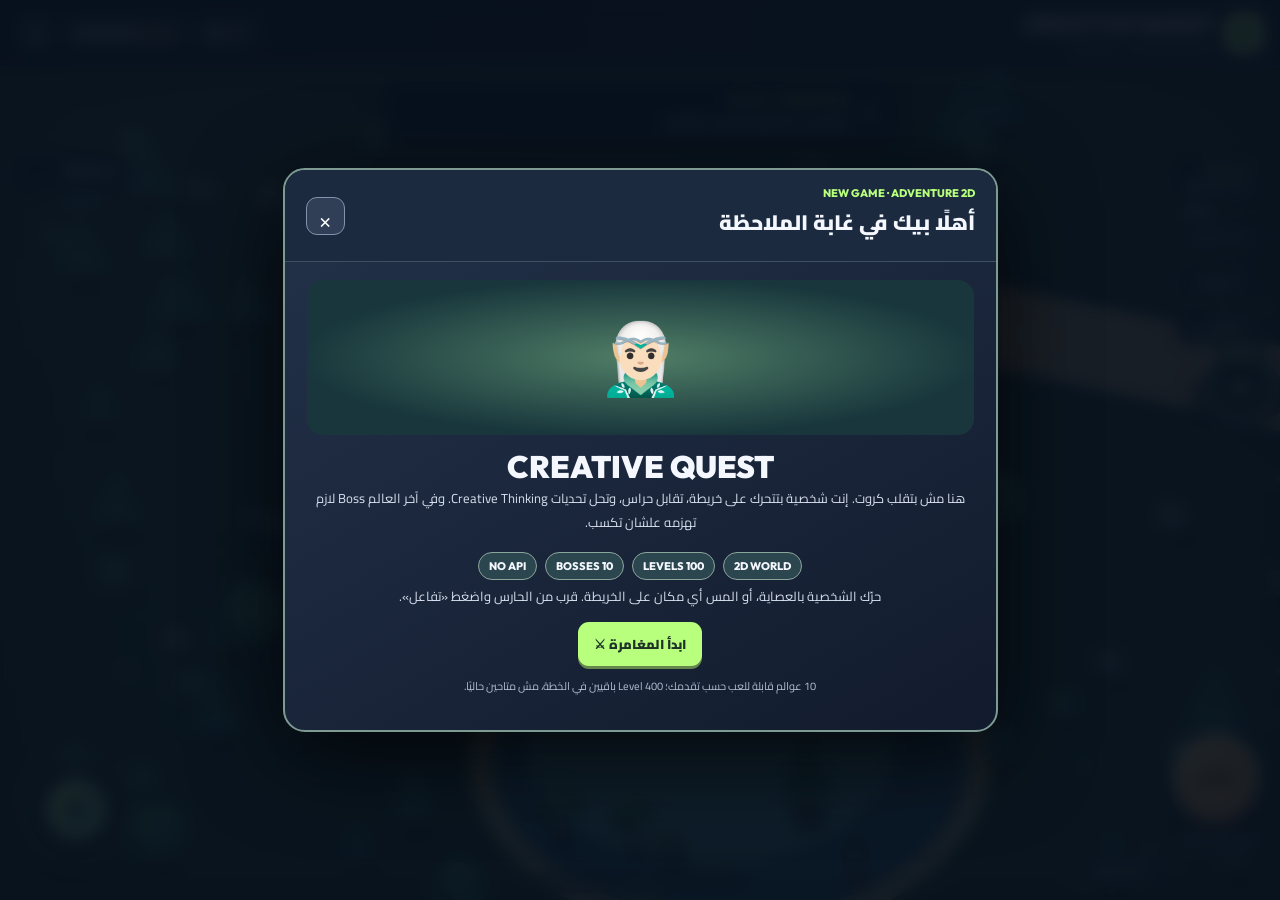
==== commit 39567d0f: "Creative Quest v0.4: fix navigation bindings and enable optional writing coach prompts" ====
--- a/creative-quest-2d/index.html
+++ b/creative-quest-2d/index.html
@@ -378,11 +378,30 @@
 function questDuel(n,bossBattle=false){let i=worldFor(n);return `<div class="battleArena" aria-label="مواجهة تفكير"><div class="combatant"><div class="miniSprite"></div><span class="tag">YOUR IDEAS</span></div><div class="duel">⚡<small style="font:900 10px Cairo;display:block;color:#ffebbd">${bossBattle?'BOSS':'GUARDIAN'}</small></div><div class="combatant enemy"><div class="miniSprite" style="background-position:0 -${i*84}px;--mobY:-${i*66}px"></div><span class="tag">${esc(bossBattle?zone().boss:'حارس الأفكار')}</span></div></div>${bossBattle?'<p class="battleResult">أكسر 3 دروع بالتفكير مش بالضغط العشوائي.</p><div class="enemyLife"><i id="enemyLifeFill"></i></div>':''}`}
 function duelImpact(correct){let target=$('dialog').querySelector('.combatant'+(correct?'.enemy':'') );if(target){target.classList.remove('damage');void target.offsetWidth;target.classList.add('damage');setTimeout(()=>target.classList.remove('damage'),380)}playCue(correct?'hit':'miss');if(navigator.vibrate)try{navigator.vibrate(correct?[45,15,45]:45)}catch(e){}}
 const oldAPass=aPass; aPass=function(n,l,manual=false){duelImpact(true);oldAPass(n,l,manual)};
-const oldWrong=wrong;wrong=function(message){duelImpact(false);oldWrong(message)};
+const oldWrong=wrong;wrong=function(message){duelImpact(false);const l=CAMPAIGN_LEVELS.find(x=>x.n===save.unlocked);if(l&&!message.includes(l.hint))message+=' ' + l.hint;oldWrong(message)};
 const oldAdvancedChallenge=advancedChallenge;
 advancedChallenge=function(n){if(n<=30)return oldAdvancedChallenge(n);const l=CAMPAIGN_LEVELS.find(x=>x.n===n);if(!l)return say('المستوى لسه ما اتبنّاش.');modal(l.title,`WORLD ${String(worldFor(n)+1).padStart(2,'0')} · ${zone().skill} · LEVEL ${n}`,questDuel(n,false)+aHead(l,zone().skill)+'<div id="challengeMount"></div>');renderQuest(l)};
 const oldRenderQuest=renderQuest;
-renderQuest=function(l){if(l.kind!=='repair'&&l.kind!=='forge')return oldRenderQuest(l);
+renderQuest=function(l){
+ if(l.kind!=='repair'&&l.kind!=='forge'){
+  oldRenderQuest(l);
+  if(l.kind==='write'&&$('aSubmit')){
+   $('aSubmit').addEventListener('click',()=>{
+    const feedback=$('challengeFeedback');
+    if(!feedback?.querySelector('.review')||feedback.querySelector('#coachLink'))return;
+    const btn=document.createElement('button');
+    btn.id='coachLink';btn.className='btn alt';btn.textContent='✧ ناقش إجابتي في ChatGPT (اختياري)';
+    feedback.querySelector('.review').appendChild(btn);
+    btn.addEventListener('click',async()=>{
+     const prompt=`أنا بلعب Creative Quest في Level ${l.n} (${l.title}). ناقشني بالمصري كمدرب Creative Thinking، ومتكتبش الإجابة بدل مني.\nالمشهد:\n${l.notes.join('\n')}\nالمهمة: ${l.question}\nإجابتي: ${save.answers[l.n]||''}\nقيّم الفهم مش البلاغة، واسأل سؤال واحد في كل مرة.`;
+     try{await navigator.clipboard.writeText(prompt);say('اتنسخ التحدي — الصقه في ChatGPT')}
+     catch(e){say('النسخ محتاج متصفح بيدعم Clipboard')}
+    });
+   });
+  }
+  return;
+ }
+
  const n=l.n,repair=l.kind==='repair';let content='';
  if(repair){content=`<div class="challengeCaption">🛠 الفكرة الضعيفة اللي هتصلّحها:</div><div class="quote" style="border-color:#dc9c83">${esc(l.bad)}</div><div class="choices">${l.options.map((o,i)=>`<button class="choice" data-answer="${i}">${esc(o)}</button>`).join('')}</div>`}
  else content=`<p class="fine">⚒ رتّب السلسلة: اختار العنصر المناسب لكل مرحلة.</p><div class="pairFields">${l.steps.map((step,i)=>`<div class="forgeRow"><label class="label" for="f-${i}">${esc(step.label)}</label><select id="f-${i}" class="answerSelect"><option value="">اختار...</option>${step.options.map((o,k)=>`<option value="${k}">${esc(o)}</option>`).join('')}</select></div>`).join('')}</div><div class="actions"><button class="btn" id="forgeSubmit">⚒ ابنِ الفكرة</button></div>`;
@@ -404,6 +423,7 @@
 const oldMenu=menu;
 menu=function(){oldMenu();$('dialog').querySelector('.dialogHead small').textContent='CREATIVE QUEST 2D · v0.4';let buttons=$('dialog').querySelector('.actions');if(buttons){const a=document.createElement('button');a.className='btn alt';a.textContent='✧ شجرة المهارات';a.onclick=showSkills;buttons.appendChild(a);const s=document.createElement('button');s.className='btn alt';s.textContent='🔊 الصوت: مغلق';s.onclick=()=>{soundEnabled.value=!soundEnabled.value;s.textContent='🔊 الصوت: '+(soundEnabled.value?'مفتوح':'مغلق')};buttons.appendChild(s)}};
 // Export a compact diagnostic to allow deterministic smoke tests; not user personal data.
+$('worlds').onclick=worldMap;$('menu').onclick=menu;
 window.CreativeQuestDiagnostics={total:100,worlds:10,levelNumbers:[...Array(9)].map((_,i)=>i+1).concat(EXTRA_LEVELS.map(x=>x.n),CAMPAIGN_LEVELS.map(x=>x.n),[10,20,30,40,50,60,70,80,90,100]).sort((a,b)=>a-b),getState:()=>({unlocked:save.unlocked,done:save.done.length,xp:save.xp,world:worldFor(save.unlocked)}),openLevel:n=>{if(n>save.unlocked)return false;if(n<=30){if(n===10){openBoss();return true}if(n%10===0){openBossExtra(n);return true}if(n<10)observationVariant(n-1);else advancedChallenge(n);return true}if(n%10===0)openBossExtra(n);else advancedChallenge(n);return true}}
 
 </script></body></html>
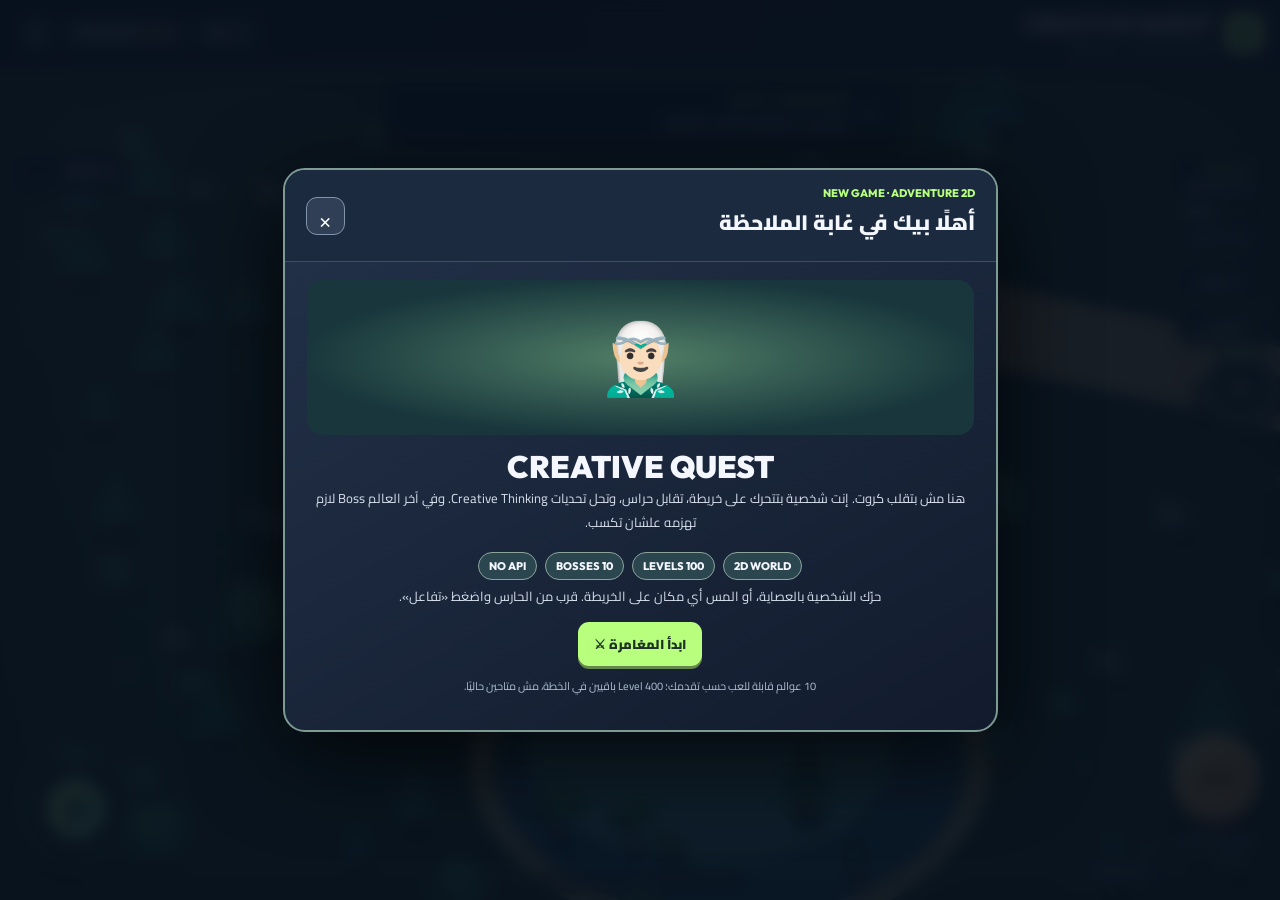
==== commit 033c5706: "Creative Quest v0.4: distinct realm map routes and portal layouts" ====
--- a/creative-quest-2d/index.html
+++ b/creative-quest-2d/index.html
@@ -207,16 +207,29 @@
 // Rendered 2D game: no AI API, no paid runtime dependencies.
 const $=id=>document.getElementById(id),canvas=$('world'),ctx=canvas.getContext('2d');
 const WW=2350,WH=1550,SPAWN={x:250,y:1290},MARKS=[{x:340,y:1275},{x:635,y:1275},{x:900,y:1175},{x:1200,y:1130},{x:1490,y:1020},{x:1730,y:820},{x:1890,y:625},{x:1580,y:415},{x:1240,y:310},{x:850,y:230}];
+// Distinct map layouts per realm: winding routes, switchbacks, loops, and diagonal climbs.
+const PATHS=[MARKS,
+[{x:370,y:1200},{x:580,y:1000},{x:880,y:1130},{x:1100,y:920},{x:1320,y:1050},{x:1580,y:780},{x:1860,y:700},{x:1660,y:470},{x:1370,y:300},{x:970,y:260}],
+[{x:410,y:1300},{x:650,y:1180},{x:900,y:1080},{x:900,y:840},{x:1210,y:800},{x:1480,y:940},{x:1830,y:820},{x:1940,y:560},{x:1640,y:320},{x:1140,y:250}],
+[{x:390,y:1230},{x:690,y:1200},{x:690,y:950},{x:970,y:955},{x:1230,y:1150},{x:1460,y:930},{x:1460,y:640},{x:1800,y:640},{x:1700,y:350},{x:1270,y:225}],
+[{x:370,y:1240},{x:600,y:1050},{x:830,y:960},{x:1090,y:840},{x:1390,y:900},{x:1580,y:630},{x:1850,y:520},{x:1990,y:300},{x:1580,y:260},{x:1100,y:320}],
+[{x:450,y:1250},{x:780,y:1200},{x:1010,y:1320},{x:1350,y:1180},{x:1370,y:860},{x:1080,y:720},{x:1350,y:520},{x:1740,y:520},{x:1920,y:275},{x:1410,y:210}],
+[{x:400,y:1170},{x:700,y:1080},{x:930,y:850},{x:680,y:650},{x:980,y:480},{x:1260,y:620},{x:1620,y:710},{x:1890,y:490},{x:1670,y:250},{x:1190,y:230}],
+[{x:430,y:1260},{x:750,y:1220},{x:1000,y:1030},{x:1300,y:1120},{x:1580,y:1030},{x:1860,y:790},{x:1630,y:570},{x:1350,y:620},{x:1060,y:350},{x:670,y:235}],
+[{x:390,y:1260},{x:680,y:1260},{x:880,y:1010},{x:1160,y:1010},{x:1370,y:810},{x:1650,y:920},{x:1820,y:650},{x:1620,y:440},{x:1320,y:370},{x:960,y:250}],
+[{x:420,y:1250},{x:660,y:1140},{x:950,y:1200},{x:1230,y:1000},{x:1510,y:900},{x:1780,y:780},{x:1980,y:570},{x:1800,y:350},{x:1430,y:250},{x:1080,y:175}]
+];
 const STORAGE='creative-quest-2d-v02';const newSave=()=>({done:[],unlocked:1,xp:0,attempts:{},answers:{},bossPhase:0,bossPhases:{},started:false});
 let save;try{save={...newSave(),...JSON.parse(localStorage.getItem(STORAGE)||'{}')};if(!Array.isArray(save.done))throw Error('bad')}catch(e){save=newSave()}
 function persist(){try{localStorage.setItem(STORAGE,JSON.stringify(save))}catch(e){say('التقدم مش بيتحفظ في المتصفح ده')}}
-const worldFor=n=>Math.min(9,Math.floor((Math.max(1,n)-1)/10)),localFor=n=>(Math.max(1,n)-1)%10,zone=()=>ALL_ZONES[worldFor(save.unlocked)],activeMark=()=>MARKS[localFor(save.unlocked)];
+const worldFor=n=>Math.min(9,Math.floor((Math.max(1,n)-1)/10)),localFor=n=>(Math.max(1,n)-1)%10,zone=()=>ALL_ZONES[worldFor(save.unlocked)],marksFor=()=>PATHS[worldFor(save.unlocked)],activeMark=()=>marksFor()[localFor(save.unlocked)];
 const player={x:SPAWN.x,y:SPAWN.y,moving:false,step:0,facing:1};const camera={x:0,y:0};const joy={x:0,y:0,id:null};let w=400,h=700,ratio=1,last=performance.now(),clock=0,mode='map',destination=null,keys={},near=false,particles=[],toastTimer;
 function rnd(n){const t=Math.sin(n*118.739+38.51)*43758.5453;return t-Math.floor(t)}
 const forest=Array.from({length:440},(_,i)=>({x:40+rnd(i+13)*2250,y:40+rnd(i*3+4)*1460,k:Math.floor(rnd(i*7+1)*4),s:18+rnd(i*17+8)*21}));
-const route=[SPAWN,...MARKS];const length=(x,y)=>Math.hypot(x,y),distance=(a,b)=>Math.hypot(a.x-b.x,a.y-b.y),clamp=(v,a,b)=>Math.max(a,Math.min(b,v));
+let route=[SPAWN,...MARKS],routeIndex=0;const length=(x,y)=>Math.hypot(x,y),distance=(a,b)=>Math.hypot(a.x-b.x,a.y-b.y),clamp=(v,a,b)=>Math.max(a,Math.min(b,v));
 function lineDistance(p){let d=1e9;for(let i=0;i<route.length-1;i++){const a=route[i],b=route[i+1],rx=b.x-a.x,ry=b.y-a.y,t=clamp(((p.x-a.x)*rx+(p.y-a.y)*ry)/(rx*rx+ry*ry),0,1);d=Math.min(d,length(p.x-a.x-t*rx,p.y-a.y-t*ry))}return d}
-const trees=forest.filter(p=>lineDistance(p)>113);
+let trees=forest.filter(p=>lineDistance(p)>113);
+function syncRoute(){let i=worldFor(save.unlocked);if(i!==routeIndex){routeIndex=i;route=[SPAWN,...PATHS[i]];trees=forest.filter(p=>lineDistance(p)>113)}}
 function setupCanvas(){let r=$('viewport').getBoundingClientRect();w=Math.max(250,r.width);h=Math.max(350,r.height);ratio=Math.min(window.devicePixelRatio||1,2);canvas.width=Math.ceil(w*ratio);canvas.height=Math.ceil(h*ratio);ctx.setTransform(ratio,0,0,ratio,0,0)}window.addEventListener('resize',setupCanvas);setupCanvas();
 function ellipse(x,y,rx,ry,color){ctx.fillStyle=color;ctx.beginPath();ctx.ellipse(x,y,rx,ry,0,0,6.283);ctx.fill()}
 function dot(x,y,r,color){ctx.fillStyle=color;ctx.beginPath();ctx.arc(x,y,r,0,6.283);ctx.fill()}
@@ -226,7 +239,7 @@
 function gate(p,text,color){ctx.save();ctx.translate(p.x,p.y);ellipse(0,42,69,16,'#0715269c');box(-37,-54,74,111,[35,35,9,9],'#4f5269','#919bac');box(-26,-44,52,96,[25,25,5,5],'#192a39','#8084af');let gr=ctx.createRadialGradient(0,0,3,0,0,55);gr.addColorStop(0,color+'b6');gr.addColorStop(1,'#17263e');box(-21,-38,42,84,[22,22,3,3],gr);ctx.fillStyle='#efecfa';ctx.textAlign='center';ctx.font='800 14px Cairo';ctx.fillText('مغلق',0,75);ctx.restore()}
 const farGates=[{x:2135,y:1210,t:'Tension',c:'#b59eff'},{x:2180,y:295,t:'Insight',c:'#6cd7ff'},{x:365,y:335,t:'Territories',c:'#ffca72'}];
 function terrain(){
- const zi=worldFor(save.unlocked),z=zone(),base=z.colors[0],mid=z.colors[1],accent=z.colors[2];
+ syncRoute();const zi=worldFor(save.unlocked),z=zone(),base=z.colors[0],mid=z.colors[1],accent=z.colors[2];
  ctx.fillStyle=base;ctx.fillRect(0,0,WW,WH);
  const biome=['forest','canyon','city','lab','desert','library','portals','city2','factory','summit'][zi];
  for(let x=0;x<WW;x+=96)for(let y=0;y<WH;y+=96){let seed=rnd(x*.17+y*.13+zi*13);if(seed>.5){ctx.fillStyle=mid;ctx.globalAlpha=.16+seed*.13;ctx.fillRect(x,y,94,94);ctx.globalAlpha=1}if(seed>.87){dot(x+30,y+28,2.5,accent)}}
@@ -267,7 +280,7 @@
 function indicators(){let p=activeMark(),d=distance(player,p);if(d>130){let a=Math.atan2(p.y-player.y,p.x-player.x),x=player.x+Math.cos(a)*80,y=player.y+Math.sin(a)*80;ctx.save();ctx.translate(x,y);ctx.rotate(a+Math.PI/2);ctx.beginPath();ctx.moveTo(0,-13);ctx.lineTo(-10,5);ctx.lineTo(10,5);ctx.closePath();ctx.fillStyle='#fff1ab';ctx.fill();ctx.restore()}}
 function confetti(){particles=particles.filter(p=>p.life>0);for(let p of particles){p.x+=p.vx;p.y+=p.vy;p.life-=.02;ctx.globalAlpha=clamp(p.life,0,1);dot(p.x,p.y,p.r,p.c)}ctx.globalAlpha=1}
 function celebrate(x,y){for(let i=0;i<42;i++){let a=i/42*6.283;particles.push({x,y,vx:Math.cos(a)*(2+rnd(i)*4),vy:Math.sin(a)*(2+rnd(i+21)*4)-1,life:1,r:2+rnd(i+7)*4,c:i%2?'#baff94':'#ffe2a3'})}}
-function draw(){ctx.clearRect(0,0,w,h);ctx.save();ctx.translate(-camera.x,-camera.y);terrain();MARKS.forEach(marker);indicators();confetti();hero();ctx.restore()}
+function draw(){ctx.clearRect(0,0,w,h);ctx.save();ctx.translate(-camera.x,-camera.y);terrain();marksFor().forEach(marker);indicators();confetti();hero();ctx.restore()}
 function tick(now){let dt=Math.min((now-last)/1000,.04);last=now;clock+=dt;if(mode==='map'){
  let dx=(keys.arrowright||keys.d?1:0)-(keys.arrowleft||keys.a?1:0)+joy.x,dy=(keys.arrowdown||keys.s?1:0)-(keys.arrowup||keys.w?1:0)+joy.y;
  if(Math.abs(dx)+Math.abs(dy)>.1)destination=null;
@@ -296,7 +309,7 @@
 let errors=[];if(!matches[0])errors.push('حدّد الموضوع أو النشاط الموجود في الشهادات.');if(!matches[1])errors.push('اكتب الفعل اللي بيتكرر عند الناس.');if(!matches[2])errors.push('كمل النتيجة أو النمط المشترك.');if(interpret)errors.push('الجملة فيها احتمال تفسير نفسي؛ التمرين محتاج Observation بس.');if(words<5)errors.push('اكتب جملة كاملة مش عنوان مختصر.');$('feedback').innerHTML=`<div class="feedback bad"><strong>الوحش لسه عنده طاقة — محاولة ${save.attempts[i+1]}</strong>${errors.join('<br>')}<br><span class="fine">ده فحص كلمات محدود وممكن يظلم إجابة سليمة.</span></div>${save.attempts[i+1]>=2?`<div class="review"><b>مراجعة ذاتية عادلة</b><p class="fine">شوف مثال منطقي، وبعدها قيّم إجابتك بصراحة بدل الاعتماد على الكلمات فقط.</p><button id="sample" class="btn alt">اعرض مثال</button><div id="sampleBox"></div></div>`:''}`;
 if(save.attempts[i+1]>=2)$('sample').onclick=()=>{$('sampleBox').innerHTML=`<p class="story">${l.sample}</p><label><input type="checkbox" id="one"> إجابة بتوصف سلوك موجود في الشهادات</label><label><input type="checkbox" id="two"> مفيهاش سبب نفسي متخيّل</label><label><input type="checkbox" id="three"> بتجمع النمط المشترك مش تعليق واحد</label><button class="btn" id="self">اعتمد بعد المراجعة</button>`;$('self').onclick=()=>{if(!['one','two','three'].every(x=>$(x).checked)){say('راجع الشروط الثلاثة');return}pass(i+1,true);$('feedback').innerHTML='<div class="feedback">✓ عديت بالمراجعة الذاتية (+15 XP). دي مش نتيجة AI.</div><div class="actions"><button class="btn" id="back">↗ ارجع للخريطة</button></div>';$('back').onclick=closeDialog;$('submit').disabled=true}}}
 function pass(n,manual){if(save.done.includes(n))return;save.done.push(n);save.unlocked=Math.min(100,n+1);save.xp+=manual?15:20;persist();
- if(worldFor(n)!==worldFor(save.unlocked)){player.x=SPAWN.x;player.y=SPAWN.y;destination=null;camera.x=0;camera.y=0;say('✦ بوابة عالم جديد اتفتحت!')}else{celebrate(MARKS[localFor(n)].x,MARKS[localFor(n)].y);say('✓ الطريق للحارس اللي بعده اتفتح!')}
+ if(worldFor(n)!==worldFor(save.unlocked)){player.x=SPAWN.x;player.y=SPAWN.y;destination=null;camera.x=0;camera.y=0;say('✦ بوابة عالم جديد اتفتحت!')}else{celebrate(marksFor()[localFor(n)].x,marksFor()[localFor(n)].y);say('✓ الطريق للحارس اللي بعده اتفتح!')}
  refresh()}
 function refresh(){
  $('xp').textContent=save.xp;$('complete').textContent=save.done.length+'/100';$('levelNumber').textContent='LEVEL '+String(save.unlocked).padStart(2,'0');
